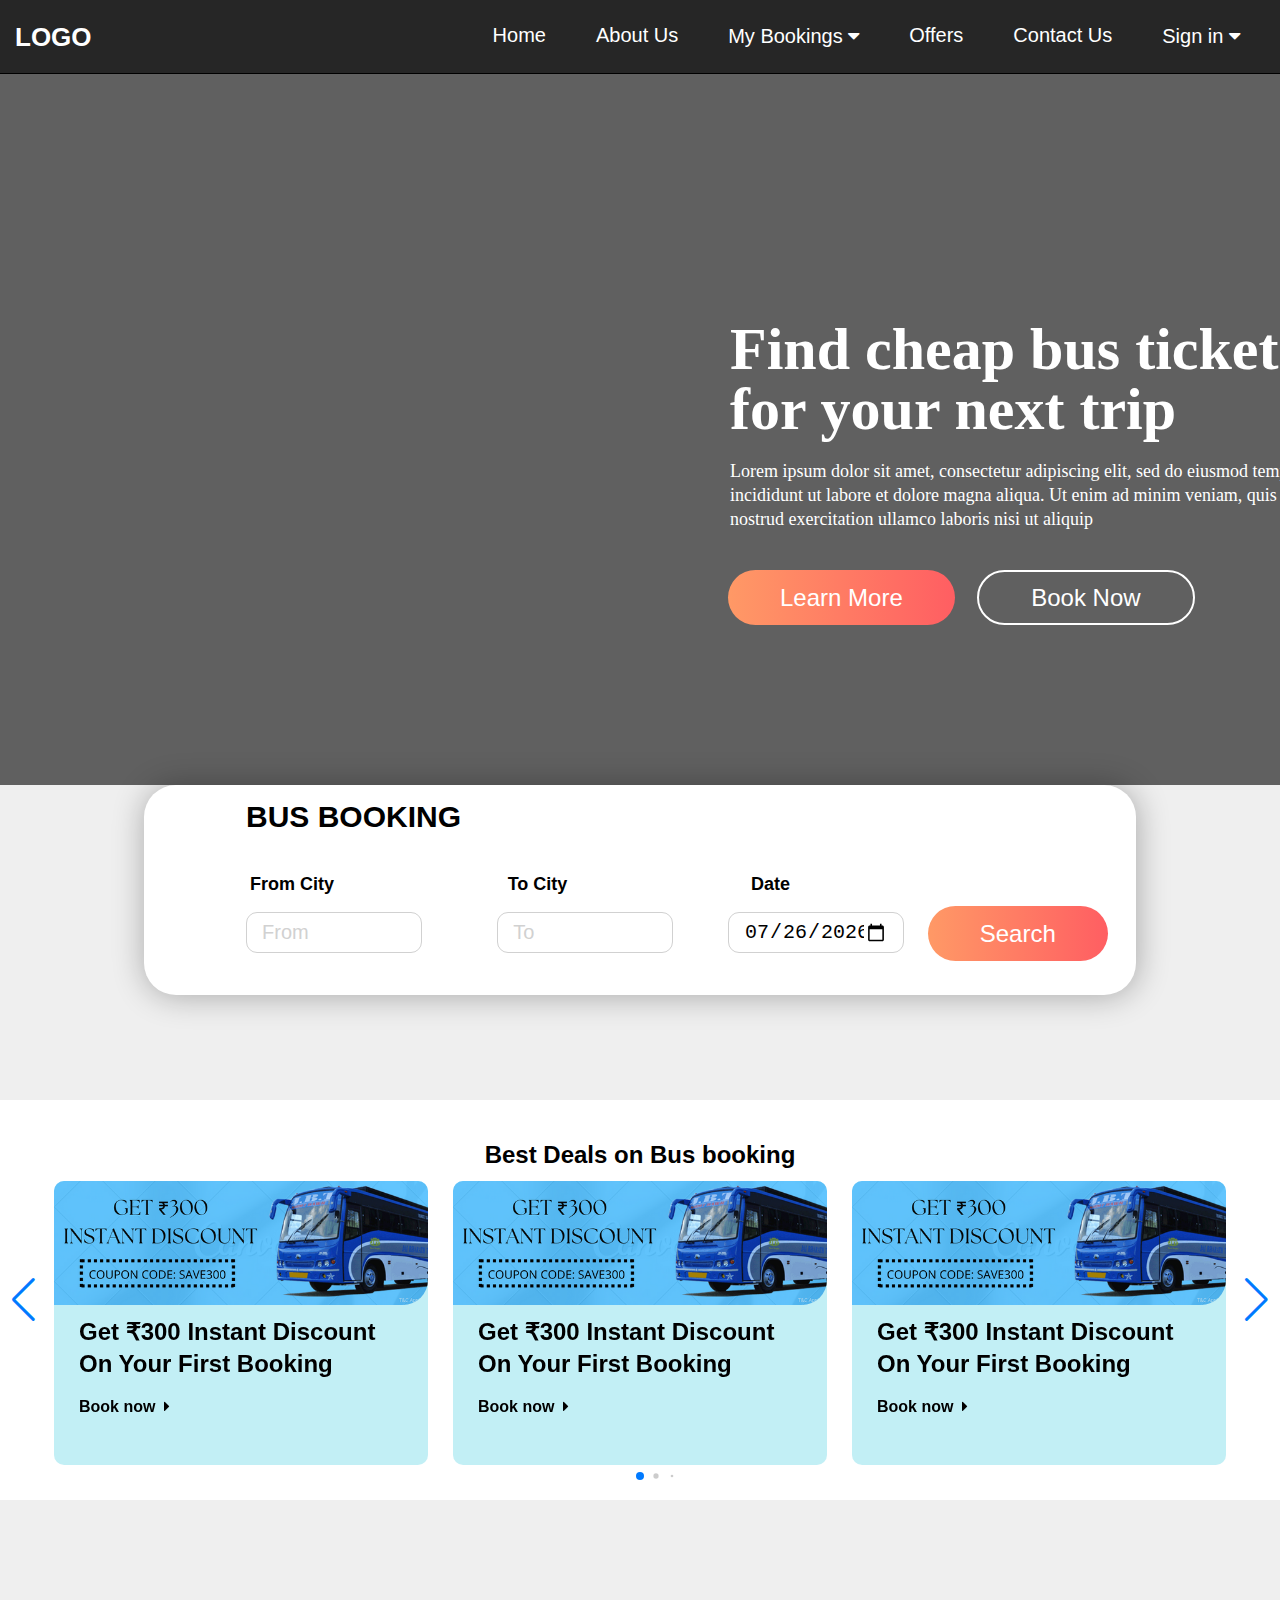
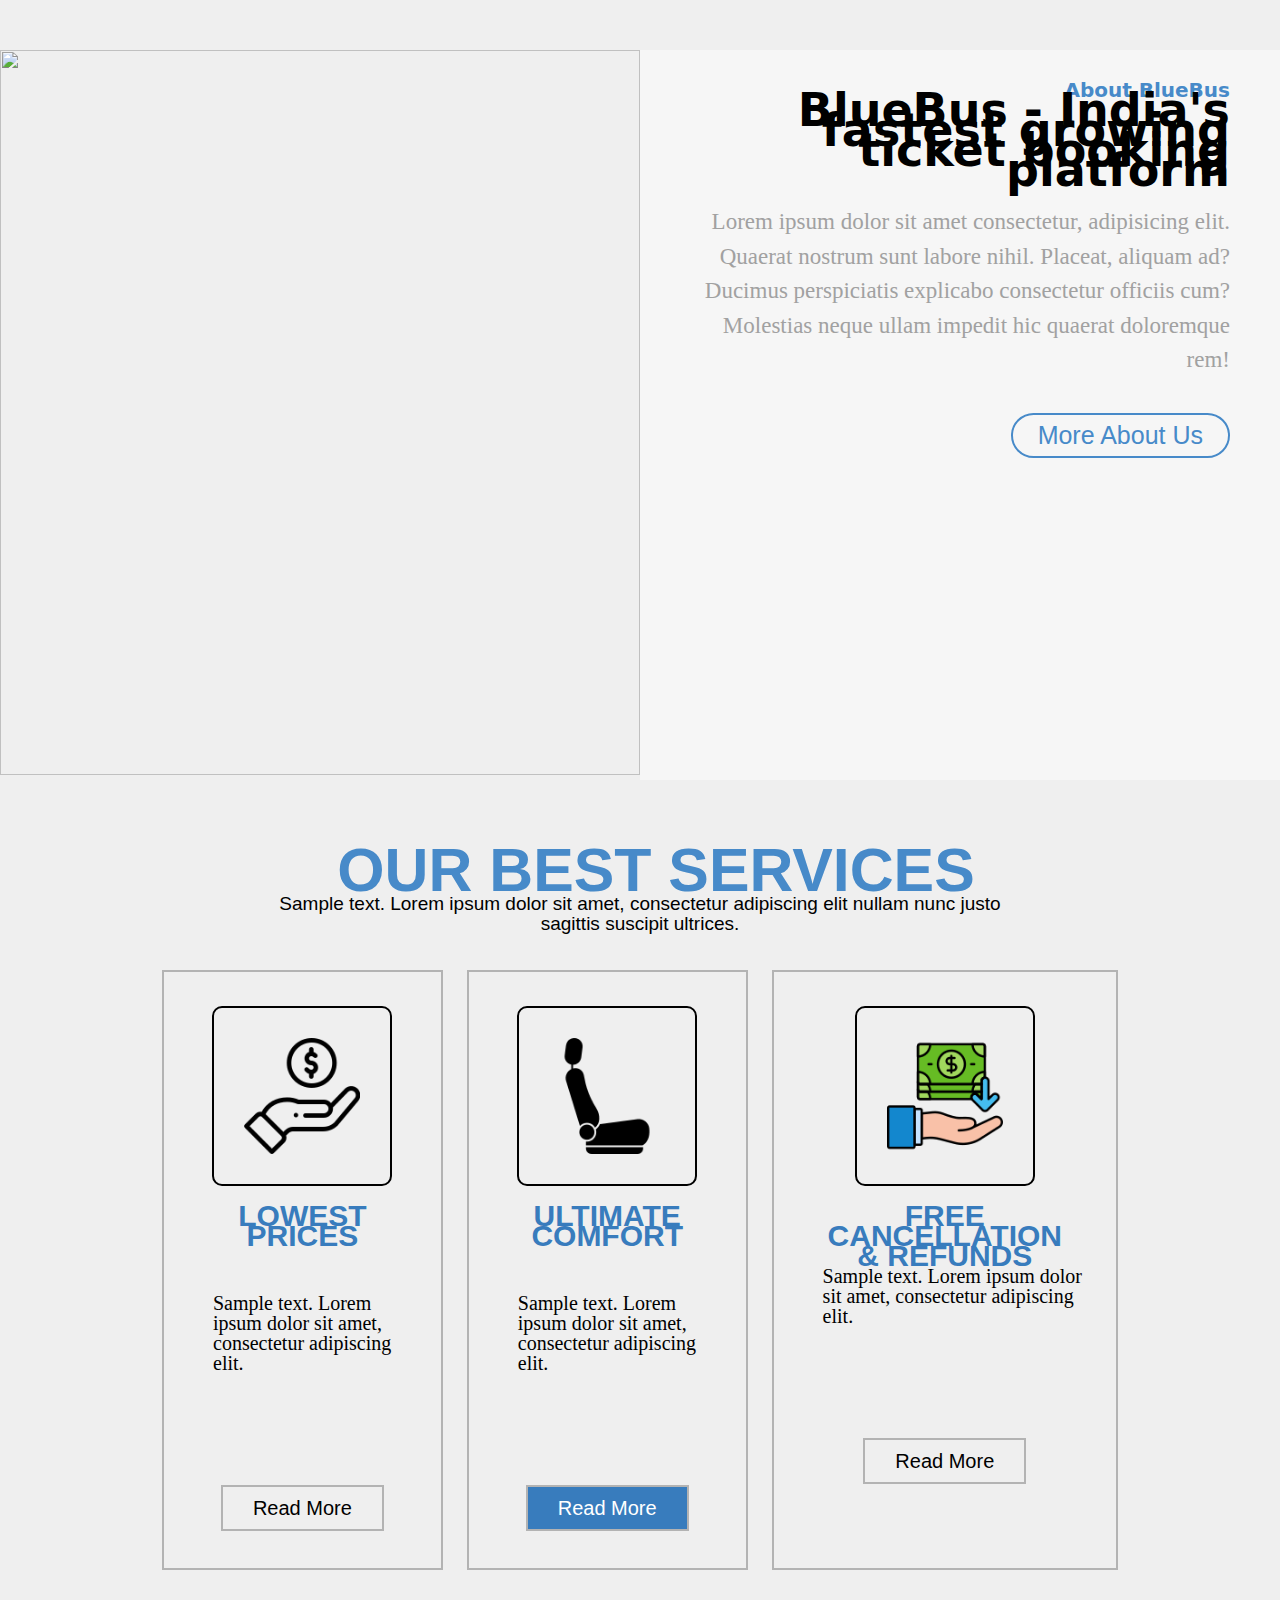
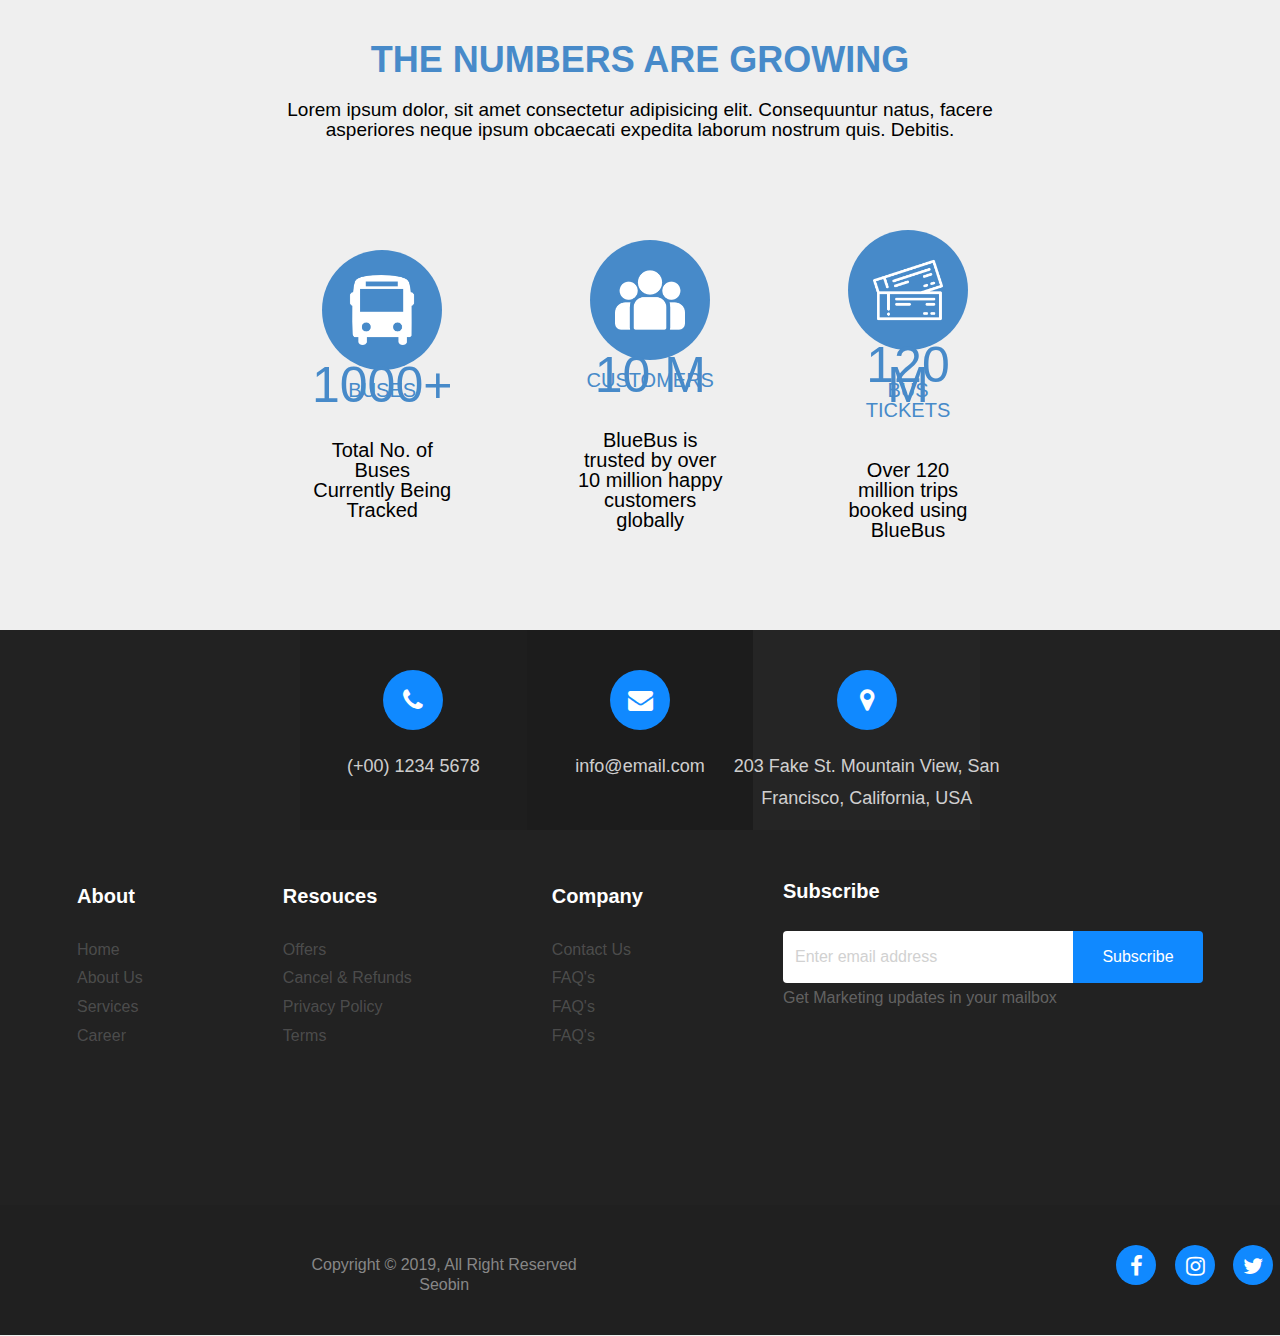
==== index.html @ 5fe682b8 "Bus Ticket Booking Website" ====
<!DOCTYPE html>
<html lang="en">

<head>
    <meta charset="UTF-8">
    <meta http-equiv="X-UA-Compatible" content="IE=edge">
    <meta name="viewport" content="width=device-width, initial-scale=1.0">
    <title>Home Page</title>
    <link rel="stylesheet" href="css/styles.css">
    <link rel="stylesheet" href="https://cdnjs.cloudflare.com/ajax/libs/font-awesome/4.7.0/css/font-awesome.min.css">
    <link rel="stylesheet" href="https://cdn.jsdelivr.net/npm/swiper@8/swiper-bundle.min.css" />
    <link rel='stylesheet' href='https://cdnjs.cloudflare.com/ajax/libs/font-awesome/4.7.0/css/font-awesome.min.css'>
    <!-- <script src="https://ajax.googleapis.com/ajax/libs/jquery/3.2.1/jquery.min.js"></script>
    <script src="https://maxcdn.bootstrapcdn.com/bootstrap/3.3.7/js/bootstrap.min.js"></script> -->
    <style>
        .Search_box h1 {
            text-transform: uppercase;
            margin: 0px 0px 65px 94px;
            text-align: left;
            color: black;
            position: relative;
            top: -10px;
            font-size: 30px;
            font-weight: bold;
        }

        /* .services-btn {
            position: relative;
            top: 170px;
        }

        #services-content .services-box p {
            position: relative;
            top: 45px;
        } */
    </style>
    <script src="https://cdn.tailwindcss.com"></script>
</head>

<body>
    <header class="header-area">
        <div class="image-edit"></div>
        <!-- site-navbar start -->
        <div class="navbar-area">
            <div class="container">
                <nav class="site-navbar">
                    <!-- site logo -->
                    <a href="#home" class="site-logo">logo</a>

                    <!-- site menu/nav -->
                    <ul>
                        <li><a href="#">Home</a></li>
                        <li><a href="#">About Us</a></li>
                        <!-- <li><a href="#">My Bookings</a></li> -->
                        <div class="dropdown">
                            <button class="dropbtn">My Bookings
                                <i class="fa fa-caret-down"></i>
                            </button>
                            <div class="dropdown-content">
                                <a href="#">Print Ticket</a>
                                <a href="#">Cancel Ticket</a>
                            </div>
                        </div>
                        <li><a href="#">Offers</a></li>
                        <li><a href="#">Contact Us</a></li>
                        <!-- <li><a href="#">Sign in</a></li> -->
                        <div class="dropdown">
                            <button class="dropbtn">Sign in
                                <i class="fa fa-caret-down"></i>
                            </button>
                            <div class="dropdown-content">
                                <a href="#">Login</a>
                                <a href="#">Sign Up</a>
                            </div>
                        </div>
                    </ul>

                    <!-- nav-toggler for mobile version only -->
                    <button class="nav-toggler">
                        <span></span>
                    </button>
                </nav>
            </div>
        </div><!-- navbar-area end -->

        <div class="wrapper">
            <div class="wrapper-text">
                <h2>Find cheap bus tickets for your next trip</h2>
                <p>Lorem ipsum dolor sit amet, consectetur adipiscing elit, sed do eiusmod tempor incididunt ut labore
                    et
                    dolore magna aliqua. Ut enim ad minim veniam, quis nostrud exercitation ullamco laboris nisi ut
                    aliquip
                </p>

                <div class="btn">
                    <button class="subscribe-btn">Learn More</button>
                    <button class="subscribe-btn" style="background: transparent;border: 2px solid;">Book Now</button>
                </div>
            </div>
            <form action="#" class="card-content">
                <div class="Search_box">
                    <!-- <div class="image">
                            <i class="fas fa-envelope"></i>
                        </div> -->
                    <h1>Bus Booking</h1>
                    <!-- <p>Subscribe to our newsletter and stay updated.</p> -->
                    <div class="form-input">
                        <p>From City</p>
                        <label for="Text"></label>
                        <input type="Text" list="from_city" placeholder="From">
                        <datalist id="from_city">
                            <option value="Amaravati, Andhra Pradesh">Amaravati, Andhra Pradesh</option>
                            <option value="Adoni, Andhra Pradesh">Adoni, Andhra Pradesh</option>
                        </datalist>
                        <p style="left: 78px;">To City</p>
                        <label for="Text"></label>
                        <input type="text" placeholder="To">
                        <p style="left: 70px;">Date</p>
                        <label for="date"></label>
                        <input type="date" placeholder="From Date" id="currentDate" />
                        <button class="subscribe-btn">Search</button>
                    </div>
                    <!-- <div> <h4>From City</h4></div> -->
            </form>
        </div>
    </header>

    <section class="offers-container swiper">
        <div class="slide-content">
            <div class="offer-heading">
                <h1>Best Deals on Bus booking</h1>
            </div>
            <div class="card-wrapper swiper-wrapper">

                <div class="card swiper-slide">
                    <div class="image-content">
                        <div class="card-image">
                            <img src="images/Offer_1.png" alt="" class="card-img">
                        </div>
                    </div>

                    <div class="offers-card-content">
                        <h2>Get ₹300 Instant Discount On Your First Booking</h2>
                    </div>

                    <div class="book-now">
                        <a href="" class="card-book-now">Book now</a>
                        <i class='fa fa-caret-right' style='color: black'></i>
                    </div>
                </div>
                <div class="card swiper-slide">
                    <div class="image-content">
                        <div class="card-image">
                            <img src="images/Offer_1.png" alt="" class="card-img">
                        </div>
                    </div>

                    <div class="offers-card-content">
                        <h2>Get ₹300 Instant Discount On Your First Booking</h2>
                    </div>

                    <div class="book-now">
                        <a href="" class="card-book-now">Book now</a>
                        <i class='fa fa-caret-right' style='color: black'></i>
                    </div>
                </div>
                <div class="card swiper-slide">
                    <div class="image-content">
                        <div class="card-image">
                            <img src="images/Offer_1.png" alt="" class="card-img">
                        </div>
                    </div>

                    <div class="offers-card-content">
                        <h2>Get ₹300 Instant Discount On Your First Booking</h2>
                    </div>

                    <div class="book-now">
                        <a href="" class="card-book-now">Book now</a>
                        <i class='fa fa-caret-right' style='color: black'></i>
                    </div>
                </div>
                <div class="card swiper-slide">
                    <div class="image-content">
                        <div class="card-image">
                            <img src="images/Offer_1.png" alt="" class="card-img">
                        </div>
                    </div>

                    <div class="offers-card-content">
                        <h2>Get ₹300 Instant Discount On Your First Booking</h2>
                    </div>

                    <div class="book-now">
                        <a href="" class="card-book-now">Book now</a>
                        <i class='fa fa-caret-right' style='color: black'></i>
                    </div>
                </div>
                <div class="card swiper-slide">
                    <div class="image-content">
                        <div class="card-image">
                            <img src="images/Offer_1.png" alt="" class="card-img">
                        </div>
                    </div>

                    <div class="offers-card-content">
                        <h2>Get ₹300 Instant Discount On Your First Booking</h2>
                    </div>

                    <div class="book-now">
                        <a href="" class="card-book-now">Book now</a>
                        <i class='fa fa-caret-right' style='color: black'></i>
                    </div>
                </div>
                <div class="card swiper-slide">
                    <div class="image-content">
                        <div class="card-image">
                            <img src="images/Offer_1.png" alt="" class="card-img">
                        </div>
                    </div>

                    <div class="offers-card-content">
                        <h2>Get ₹300 Instant Discount On Your First Booking</h2>
                    </div>

                    <div class="book-now">
                        <a href="" class="card-book-now">Book now</a>
                        <i class='fa fa-caret-right' style='color: black'></i>
                    </div>
                </div>
                <div class="card swiper-slide">
                    <div class="image-content">
                        <div class="card-image">
                            <img src="images/Offer_1.png" alt="" class="card-img">
                        </div>
                    </div>

                    <div class="offers-card-content">
                        <h2>Get ₹300 Instant Discount On Your First Booking</h2>
                    </div>

                    <div class="book-now">
                        <a href="" class="card-book-now">Book now</a>
                        <i class='fa fa-caret-right' style='color: black'></i>
                    </div>
                </div>
                <div class="card swiper-slide">
                    <div class="image-content">
                        <div class="card-image">
                            <img src="images/Offer_1.png" alt="" class="card-img">
                        </div>
                    </div>

                    <div class="offers-card-content">
                        <h2>Get ₹300 Instant Discount On Your First Booking</h2>
                    </div>

                    <div class="book-now">
                        <a href="" class="card-book-now">Book now</a>
                        <i class='fa fa-caret-right' style='color: black'></i>
                    </div>
                </div>
                <div class="card swiper-slide">
                    <div class="image-content">
                        <div class="card-image">
                            <img src="images/Offer_1.png" alt="" class="card-img">
                        </div>
                    </div>

                    <div class="offers-card-content">
                        <h2>Get ₹300 Instant Discount On Your First Booking</h2>
                    </div>

                    <div class="book-now">
                        <a href="" class="card-book-now">Book now</a>
                        <i class='fa fa-caret-right' style='color: black'></i>
                    </div>
                </div>
            </div>
        </div>
        <div class="swiper-button-next"></div>
        <div class="swiper-button-prev"></div>
        <div class="swiper-pagination"></div>
    </section>
    <section id="About-us">
        <div class="about-content">
            <div class="about-image">
                <img src="https://trumpwallpapers.com/wp-content/uploads/Bus-Wallpaper-05-3840x2400-1-scaled.jpg"
                    alt="">
            </div>
            <div class="about-text">
                <h2>About BlueBus</h2>
                <h1>BlueBus - India's fastest growing ticket booking platform</h1>
                <p>Lorem ipsum dolor sit amet consectetur, adipisicing elit. Quaerat nostrum sunt labore nihil. Placeat,
                    aliquam ad? Ducimus perspiciatis explicabo consectetur officiis cum? Molestias neque ullam impedit
                    hic
                    quaerat doloremque rem!</p>
                <a href=""><button>More About Us</button></a>
            </div>
        </div>
    </section>

    <!-- <section id="routes-section">
        <h1 class="h-primary center" style="color: black;">Top Routes</h1>
        <div class="outerbox">
            <div class="innerbox">
                <a href="">Mumbai To Hyderabad</a>
                <button class="book-btn">Book Now</button>
            </div>
            <div class="innerbox">
                <a href="">Mumbai To Delhi</a>
                <button class="book-btn">Book Now</button>
            </div>
            <div class="innerbox">
                <a href="">Mumbai To Goa</a>
                <button class="book-btn">Book Now</button>
            </div>
            <div class="innerbox">
                <a href="">Indore To Bhopal</a>
                <button class="book-btn">Book Now</button>
            </div>
            <div class="innerbox">
                <a href="">Hyderabad To Bengaluru</a>
                <button class="book-btn-1">Book Now</button>
            </div>
            <div class="innerbox">
                <a href="">Bengaluru To Chennai</a>
                <button class="book-btn-1">Book Now</button>
            </div>
            <div class="innerbox">
                <a href="">Vijayawada To Hyderabad</a>
                <button class="book-btn-1">Book Now</button>
            </div>
            <div class="innerbox">
                <a href="">Chennai To Bengaluru</a>
                <button class="book-btn-1">Book Now</button>
            </div>
            <div class="innerbox">
                <a href="">Hyderabad To Vijayawada</a>
                <button class="book-btn-2">Book Now</button>
            </div>
            <div class="innerbox">
                <a href="">Chennai To Coimbatore</a>
                <button class="book-btn-2">Book Now</button>
            </div>
            <div class="innerbox">
                <a href="">Hyderabad To Mumbai</a>
                <button class="book-btn-2">Book Now</button>
            </div>
            <div class="innerbox">
                <a href="">Delhi To Mumbai</a>
                <button class="book-btn-2">Book Now</button>
            </div>
        </div>
    </section> -->

    <section id="services-section">
        <div class="services-heading">
            <h1>OUR BEST SERVICES</h1>
            <p>Sample text. Lorem ipsum dolor sit amet, consectetur adipiscing elit nullam nunc justo sagittis suscipit
                ultrices.</p>
        </div>

        <div id="services-content">
            <div class="services-box">
                <img src="images/1077976.png" alt="">
                <h2>LOWEST PRICES</h2>
                <p>Sample text. Lorem ipsum dolor sit amet, consectetur adipiscing elit.</p>
                <a class="services-btn" href="">Read More</a>
            </div>
            <div class="services-box">
                <img src="images/6151135.png" alt="">
                <h2>ULTIMATE COMFORT</h2>
                <p>Sample text. Lorem ipsum dolor sit amet, consectetur adipiscing elit.</p>
                <a class="services-btn" href="" style="color: white; background-color: #387cbd;">Read More</a>
            </div>
            <div class="services-box">
                <img src="images/2038772.png" alt="">
                <h2>FREE CANCELLATION & REFUNDS</h2>
                <p class="center-services" style="margin: -20px 0 0 15px;">Sample text. Lorem ipsum dolor sit amet,
                    consectetur
                    adipiscing elit.</p>
                <a class="services-btn" href="">Read More</a>
            </div>
        </div>
    </section>

    <section id="achievement-block">
        <div class="achievement-text">
            <h1>THE NUMBERS ARE GROWING</h1>
            <p>Lorem ipsum dolor, sit amet consectetur adipisicing elit. Consequuntur natus, facere asperiores neque
                ipsum obcaecati expedita laborum nostrum quis. Debitis.</p>
        </div>
        <div class="achievement-content">
            <div class="achievement-box">
                <div id="dot">
                    <img src="images/308.png" alt="">
                </div>
                <h3>1000+</h3>
                <h4>BUSES</h4>
                <p> Total No. of Buses
                    Currently Being Tracked</p>
            </div>
            <div class="achievement-box">
                <div id="dot">
                    <img src="images/681494.png" alt="">
                </div>
                <h3> 10 M</h3>
                <h4>CUSTOMERS</h4>
                <p> BlueBus is trusted by over
                    10 million happy customers
                    globally</p>
            </div>
            <div class="achievement-box">
                <div id="dot">
                    <img src="images/175613.png" alt="">
                </div>
                <h3> 120 M</h3>
                <h4> BUS TICKETS</h4>
                <p> Over 120 million trips
                    booked using BlueBus</p>
            </div>
        </div>
    </section>

    <section id="footer-section">
        <div class="footer-icon">
            <div class="footer-box">
                <span class="dot-contact">
                    <i class='fa fa-phone' style="color: white;"></i>
                </span>
                <div class="footer-icon-text">
                    <p>(+00) 1234 5678</p>
                </div>
            </div>
            <div class="footer-box" style="background: #1c1c1c;">
                <span class="dot-contact">
                    <i class='fa fa-envelope' style='color: white'></i>
                </span>
                <div class="footer-icon-text">
                    <p>info@email.com</p>
                </div>
            </div>
            <div class="footer-box" style="background: #252525;">
                <span class="dot-location">
                    <i class="fa fa-map-marker"></i>
                </span>
                <div class="footer-icon-text">
                    <p>203 Fake St. Mountain View, San Francisco, California, USA</p>
                </div>
            </div>
        </div>

        <div id="footer-row">
            <div class="footer-column-input">
                <div class="footer-info">
                    <div class="footer-row">
                        <h2>About</h2>
                        <ul class="about-list">
                            <li>
                                <a href="">Home</a>
                            </li>
                            <li>
                                <a href="">About Us</a>
                            </li>
                            <li>
                                <a href="">Services</a>
                            </li>
                            <li>
                                <a href="">Career</a>
                            </li>
                        </ul>
                    </div>
                    <div class="footer-row">
                        <h2>Resouces</h2>
                        <ul class="Resources-list">
                            <li>
                                <a href="">Offers</a>
                            </li>
                            <li>
                                <a href="">Cancel & Refunds</a>

                            </li>
                            <li>
                                <a href="">Privacy Policy</a>
                            </li>
                            <li>
                                <a href="">Terms</a>
                            </li>
                        </ul>
                    </div>
                    <div class="footer-row">
                        <h2>Company</h2>
                        <ul class="Resources-list">
                            <li>
                                <a href="">Contact Us</a>

                            </li>
                            <li>
                                <a href="">FAQ's</a>
                            </li>
                            <li>
                                <a href="">FAQ's</a>
                            </li>
                            <li>
                                <a href="">FAQ's</a>
                            </li>
                        </ul>
                    </div>

                    <div class="footer-subscribe">
                        <h2 class="footer-heading">Subscribe</h2>
                        <form class="subscribe-form">
                            <div class="subscribe-contact">
                                <input type="text" class="subscribe-input" placeholder="Enter email address">
                                <button type="submit" class="form-control submit rounded-right">Subscribe</button>
                            </div>
                            <p>Get Marketing updates in your mailbox</p>
                        </form>
                    </div>
                </div>
            </div>
        </div>
    </section>

    <div id="footer-social-contacts">
        <div class="footer-container">
            <div class="footer-copyright-text">
                <p>Copyright © 2019, All Right Reserved Seobin</p>
            </div>

            <div class="social-icon">
                <a href=""><span class="dot-social"><i class='fa fa-facebook'
                            style='color: white; margin: 10px 14px'></i></span></a>
                <a href=""><span class="dot-social"><i class='fa fa-instagram' style='color: white'></i></span></a>
                <a href=""><span class="dot-social"><i class='fa fa-twitter' style='color: white'></i></span></a>
            </div>
        </div>
    </div>

    <script src="https://cdn.jsdelivr.net/npm/swiper/swiper-bundle.min.js"></script>
    <script src="javascript/script.js"></script>
    <script>
        var swiper = new Swiper(".slide-content", {
            slidesPerView: 3,
            spaceBetween: 25,
            loop: true,
            centerSlide: 'true',
            fade: 'true',
            grabCursor: 'true',
            autoplay: {
                delay: 3500,
                disableOnInteraction: false,
            },
            pagination: {
                el: ".swiper-pagination",
                clickable: true,
                dynamicBullets: true,
            },
            navigation: {
                nextEl: ".swiper-button-next",
                prevEl: ".swiper-button-prev",
            },

            breakpoints: {
                0: {
                    slidesPerView: 1,
                },
                520: {
                    slidesPerView: 2,
                },
                950: {
                    slidesPerView: 3,
                }
            },
        });
    </script>
</body>

</html>
---- css/styles.css ----
* {
    margin: 0;
    padding: 0;
    box-sizing: border-box;
}

body {
    font-family: 'Open Sans', sans-serif;
    font-weight: 400;
    line-height: 20px;
    background-color: #efefef;
}

.container {
    width: 100%;
    max-width: 1440px;
    margin: 0 auto;
    padding: 0 15px;
}

.header-area {
    background: linear-gradient(to left, #274558 0%,#00000099 0%), url(https://cdn.dnaindia.com/sites/default/files/styles/full/public/2022/05/03/1674214-may-teamology-article-2-dna.jpg);
    background-position: center center;
    background-size: cover;
    padding: 0px 0px 210px 0px;
}

/* .header-area > .image-edit {
    height: 100%;
    width: 100%;
    top: 0;
    left: 0;
    position: absolute;
    background-color: transparent;
    background-image: linear-gradient(90deg, #00000080 0%,  #000000 42%);
    opacity: 0.58;
} */

/* default css end */


/* navbar regular css start */
.navbar-area {
    background: rgba(0, 0, 0, .6);
    border-bottom: 1px solid #000;
    position: relative;
    bottom: 0px;
}

.site-navbar {
    display: flex;
    justify-content: space-between;
    align-items: center;
}

a.site-logo {
    font-size: 26px;
    font-weight: 800;
    text-transform: uppercase;
    color: #fff;
    text-decoration: none;
}

.site-navbar ul {
    margin: 0;
    padding: 0;
    list-style: none;
    display: flex;
    flex-direction: row;
}

.site-navbar ul li a {
    color: #fff;
    padding: 25px 25px;
    display: block;
    text-decoration: none;
    font-size: 20px;
}

.site-navbar ul li a:hover {
    background: rgba(255, 255, 255, .1);
}

/* navbar regular css end */

/* navbar drop down css */
.dropdown {
    overflow: hidden;
}

.dropdown .dropbtn {
    font-size: 20px;
    border: none;
    outline: none;
    color: white;
    padding: 25px 25px;
    background-color: inherit;
    font-family: inherit;
    margin: 0;
}

.dropdown-content {
    display: none;
    position: absolute;
    background-color: #f9f9f9;
    min-width: 160px;
    box-shadow: 0px 8px 16px 0px rgba(0, 0, 0, 0.2);
    z-index: 1;
}

.dropdown-content a {
    float: none;
    color: black;
    padding: 12px 16px;
    text-decoration: none;
    display: block;
    text-align: left;
}

.dropdown-content a:hover {
    background-color: #ddd;
}

.dropdown:hover .dropdown-content {
    display: block;
}

/* nav-toggler css start */
.nav-toggler {
    border: 3px solid #fff;
    padding: 5px;
    background-color: transparent;
    cursor: pointer;
    height: 39px;
    display: none;
}

.nav-toggler span,
.nav-toggler span:before,
.nav-toggler span:after {
    width: 28px;
    height: 3px;
    background-color: #fff;
    display: block;
    transition: .3s;
}

.nav-toggler span:before {
    content: '';
    transform: translateY(-9px);
}

.nav-toggler span:after {
    content: '';
    transform: translateY(6px);
}

.nav-toggler.toggler-open span {
    background-color: transparent;
}

.nav-toggler.toggler-open span:before {
    transform: translateY(0px) rotate(45deg);
}

.nav-toggler.toggler-open span:after {
    transform: translateY(-3px) rotate(-45deg);
}

/* nav-toggler css start */


/* intro-area css start */

/* intro-area css end */


/* mobile breakpoint start */
@media screen and (max-width: 767px) {
    .container {
        max-width: 720px;
    }

    /* navbar css for mobile start */
    .nav-toggler {
        display: block;
    }

    .site-navbar {
        min-height: 60px;
    }

    .site-navbar ul {
        position: absolute;
        width: 100%;
        height: calc(100vh - 60px);
        left: 0;
        top: 60px;
        flex-direction: column;
        align-items: center;
        border-top: 1px solid #444;
        background-color: rgba(0, 0, 0, .75);
        max-height: 0;
        overflow: hidden;
        transition: .3s;
    }

    .site-navbar ul li {
        width: 100%;
        text-align: center;
    }

    .site-navbar ul li a {
        padding: 25px;
    }

    .site-navbar ul li a:hover {
        background-color: rgba(255, 255, 255, .1);
    }

    .site-navbar ul.open {
        max-height: 100vh;
        overflow: visible;
    }

    .intro-area h2 {
        font-size: 36px;
        margin-bottom: 15px;
    }

    /* navbar css for mobile end */
}

/* mobile breakpoint end */

.wrapper {
    /* height: calc(100vh - 61px); */
    align-items: center;
    text-align: center;
    color: #fff;
    position: relative;
    top: 225px;
}

.wrapper-text {
    display: flex;
    max-width: 40rem;
    position: relative;
    left: 390px;
    padding: 20px;
    /* margin: 2px 12px; */
    margin: auto;
    text-align: left;
    align-items: right;
    justify-content: right;
    /* margin-bottom: 20px; */
    flex-direction: column;
}

.wrapper h2 {
    font-size: 60px;
    font-weight: 700;
    line-height: 60px;
    font-family: "Barlow";
}

.wrapper-text p {
    position: relative;
    top: 20px;
    font-size: 18px;
    line-height: 1.5rem;
    font-weight: 400;
    font-family: serif;
}

.btn {
    position: relative;
    top: 55px;
    right: 20px;
}

.card-content {
    max-width: 62rem;
    background-color: #fff;
    position: relative;
    top: 300px;
    left: 50%;
    transform: translate(-50%, -50%);
    border-radius: 2rem;
    padding: 2rem 0.5rem;
    box-shadow: 1px 1px 2rem rgb(0 0 0 / 30%);
    text-align: center;
}

/* .card-content p {
    font-size: .8rem;
    margin: 0 0 2rem 0;
} */

.form-input input {
    padding: 7px 15px;
    width: 18%;
    border-radius: 11px;
    outline: none;
    border: 0.1rem solid #d1d1d1;
    font-size: 20px;
    margin: 10px 6px;
    color: black;
}

::placeholder {
    color: #d1d1d1;
}

.subscribe-btn {
    padding: 10px 52px;
    height: 55px;
    border-radius: 28px;
    background: linear-gradient(90deg, #ff9966, #ff5e62);
    color: #fff;
    font-size: 24px;
    border: none;
    outline: none;
    cursor: pointer;
    margin-left: 18px;
    margin-top: 4px;
}

.form-input {
    /* margin: 2px 2px; */
    display: flex;
}

.form-input p {
    margin: 2px 2px;
    color: black;
    position: relative;
    bottom: 30px;
    left: 96px;
    font-size: 18px;
    font-weight: bold;
}

.para {
    display: flex;
}

.para p {
    margin: 2px 2px;
}

/* About-section */

#About-us {
    /* max-width: 1200px; */
    width: 100%;
    height: 100%;
    margin-top: 150px;
}

.about-content {
    display: flex;
    flex-direction: row;
    /* width: 1519px; */
    width: 100%;
    height: 100%;
    box-sizing: border-box;
}

.about-image {
    width: 50%;
}

.about-image img {
    width: 100%;
    height: 725px;
    /* border-radius: 12px; */
}

.about-text {
    text-align: right;
    width: 50%;
    background-color: #F6F6F6;
    padding-right: 50px;
    padding-left: 50px;
    /* padding-left: 265px; */
}

.about-text h2 {
    color: #478ac9;
    position: relative;
    font-weight: 700;
    top: 30px;
    font-family: system-ui;
    font-size: 20px;

}

.about-text h1 {
    position: relative;
    top: 30px;
    /* bottom: 32px; */
    font-size: 46px;
    font-family: system-ui;
}

.about-text p {
    position: relative;
    /* bottom: 42px; */
    top: 55px;
    font-family: "Heebo";
    color: #A1A1A1;
    font-size: 23px;
    font-weight: 400;
    line-height: 1.5em;
}

.about-text a button {
    position: relative;
    /* bottom: 25px; */
    top: 90px;
    padding: 0px 25px;
    height: 45px;
    border-radius: 28px;
    border: 2px solid #478ac9;
    background-color: transparent;
    color: #478ac9;
    /* background: linear-gradient(90deg, #ff9966, #ff5e62); */
    /* color: #fff; */
    font-size: 25px;
    /* border: none; */
    outline: none;
    cursor: pointer;
    /* margin-left: 18px; */
    /* margin-top: 4px; */
}

/* Offers section */

.offers-container {
    /* min-height: 100vh; */
    height: 400px;
    margin-top: 315px;
    background-color: white;
    display: flex;
    align-items: center;
    justify-content: center;
}

.offer-heading {
    margin-bottom: 5px;
    font: 16px/1.7 "Open Sans", Helvetica, Arial, sans-serif;
}

.offer-heading h1 {
    font-size: 24px;
}

.slide-content {
    margin: 0 40px;
}

.slide-content {
    display: flex;
    flex-direction: column;
    /* width: 100%; */
    height: 350px;
    overflow: hidden;
    align-items: center;
    padding: 10px 14px;
}

.image-content {
    display: flex;
    flex-direction: column;
    width: 100%;
    /* align-items: center; */
    /* padding: 10px 14px; */
}

.card {
    width: 451px;
    height: 265px;
    border-radius: 10px;
    background-color: #00bcd43d;
}

.offers-card-content {
    padding: 6px 25px;
}

.offers-card-content h2 {
    font-family: "Poppins", sans-serif;
    font-weight: 700;
    line-height: 1.3;
    font-size: 24px;
}

.offers-heading h1 {
    font-size: 25px;
}
.card-image {
    position: relative;
    /* height: 150px;
    width: 150px; */
    /* background: #FFF; */
}

.card-img {
    height: 100%;
    width: 100%;
    object-fit: cover;
    border-radius: 10px 10px 25px 0px;
}

.book-now {
    margin-top: 12px;
    margin-left: 25px;
    font-size: 16px;
    font-weight: 600;
    font-family: Montserrat, sans-serif;
}

.card-book-now {
    text-decoration: none;
    color: black;
}

.fa-caret-right{
    color: black;
    margin-left: 4px;
    margin-top: 1px;
}

.card-book-now:hover {
    transition: all 0.3s ease;
    text-decoration: underline;
}
/* Routes section */

#routes-section {
    position: relative;
    bottom: 200px;
    margin-top: 450px;
}

.outerbox {
    border: 2px solid black;
    background-color: #f2f2f2;
    height: 400px;
    margin: 30px 100px;
    border-radius: 15px;
    padding: 20px;
    display: flex;
    flex-flow: wrap;
    justify-content: space-between;
    align-content: stretch;
    flex-wrap: wrap;
    flex-direction: column;
}

.innerbox {
    margin: 25px 35px;
}

.innerbox a {
    font-size: 20px;
    text-decoration: none;
    font-weight: 400;
    color: black;
}

.book-btn {
    padding: 4px 30px;
    height: 40px;
    border: 2px solid #00b9f5;
    border-radius: 15px;
    background-color: transparent;
    color: #00b9f5;
    font-size: 20px;
    outline: none;
    cursor: pointer;
    margin-left: 18px;
    margin-top: -8px;
    font-weight: bold;
    position: absolute;
    left: 400px;
}

.book-btn-1 {
    padding: 4px 30px;
    height: 40px;
    border: 2px solid #00b9f5;
    border-radius: 15px;
    background-color: transparent;
    color: #00b9f5;
    font-size: 20px;
    outline: none;
    cursor: pointer;
    margin-left: 18px;
    margin-top: -8px;
    font-weight: bold;
    position: absolute;
    left: 900px;
}

.book-btn-2 {
    padding: 4px 30px;
    height: 40px;
    border: 2px solid #00b9f5;
    border-radius: 15px;
    background-color: transparent;
    color: #00b9f5;
    font-size: 20px;
    outline: none;
    cursor: pointer;
    margin-left: 18px;
    margin-top: -8px;
    font-weight: bold;
    position: absolute;
    left: 1410px;
    /* left: 470px; */
}

.book-btn:hover {
    background-color: #00b9f5;
    color: white;
}

.book-btn-1:hover {
    background-color: #00b9f5;
    color: white;
}

.book-btn-2:hover {
    background-color: #00b9f5;
    color: white;
}

/* services-section */

#services-section {
    text-align: center;
    position: relative;
    top: 80px;
}

.services-heading h1 {
    font-weight: 900;
    margin: 0px 234px 0 266px;
    font-size: 3.8rem;

    font-weight: bolder;
    color: #478ac9 !important;
}

.services-heading p {
    width: 740px;
    margin: 14px auto 0;
    font-size: 19px;
}

#services-content {
    margin: 34px 150px;
    display: flex;
}

.services-container {
    background-color: #478ac9;
    height: 160px;
}

#services-content .services-box {
    border: 2px solid #b3b3b3;
    padding: 34px;
    margin: 2px 12px;
    /* border-radius: 28px; */
    background: transparent;
    margin-bottom: 20px;
    height: 600px;
}

#services-content .services-box img {
    height: 180px;
    width: 180px;
    margin: auto;
    display: block;
    border: 2px solid black;
    padding: 30px;
    border-radius: 10px;
}

#services-content .services-box p {
    font-family: 'Bree Serif', serif;
    text-align: left;
    font-size: 20px;
    margin: 47px 0 0 15px;
}

#services-content .services-box a:hover {
    background-color: #387cbd;
    color: white;
    border: none;
    /* border: none; */
}

.services-btn {
    background-color: transparent;
    border: 2px solid #b3b3b3;
    margin: 113px auto 0;
    text-align: center;
    padding: 10px 30px;
    text-decoration: none;
    font-size: 20px;
    color: black;
    position: relative;
    top: 125px;
}

.services-box h2 {
    font-size: 1.875rem;
    font-weight: 700;
    color: #387cbd;
    margin: 20px;
}

/* achievement section */

.achievement-block {
    text-align: center;
    position: relative;
    /* bottom: 75px; */
}

.achievement-text {
    margin: 130px auto 0;
}

.achievement-text h1 {
    font-weight: 700;
    text-align: center;
    font-size: 2.25rem;
    font-family: Roboto, sans-serif;
    line-height: 1.1;
    color: #478ac9 !important;
}

.achievement-text p {
    width: 740px;
    margin: 20px auto 0;
    font-size: 19px;
    text-align: center;
}

.achievement-content {
    display: flex;
    flex-direction: row;
    text-align: center;
    align-items: center;
    justify-content: center;
    margin: 30px 252px;
}

.achievement-box {
    margin: 60px 60px;
}

#dot {
    height: 120px;
    width: 120px;
    background-color: #478ac9;
    border-radius: 50%;
    display: inline-block;
}

#dot img {
    object-fit: contain;
    width: 90px;
    height: 70px;
    margin: 25px 14px;
}

.achievement-box h3 {
    font-size: 50px;
    font-weight: 400;
    color: #478ac9;
    font-family: Roboto, sans-serif;
}

.achievement-box h4 {
    font-size: 20px;
    position: relative;
    top: -15px;
    font-weight: 200;
    color: #478ac9;
}

.achievement-box p {
    font-size: 20px;
    margin-top: 25px;
}

/* footer-section */

#footer-section {
    background: #222;
    height: 575px;
}

.dot-contact {
    height: 60px;
    width: 60px;
    margin: 40px 35px;
    background-color: #1089ff;
    border-radius: 50%;
    display: inline-block;
}

.dot-location {
    height: 60px;
    width: 60px;
    /* position: relative;
    top: 18px; */
    margin: 40px 35px;
    background-color: #1089ff;
    border-radius: 50%;
    display: inline-block;
}

.footer-icon {
    display: flex;
    flex-direction: row;
    text-align: center;
    align-items: center;
    justify-content: center;
    margin: 0px 300px;
}

.dot-contact i {
    font-size: 25px;
    margin: 18px 0px;
}

.footer-box {
    /* margin: 0px 60px; */
    height: 200px;
    width: 100%;
    background: #1e1e1e;
}

.footer-box p {
    color: rgba(255, 255, 255, .8);
    font-family: "Poppins", Arial, sans-serif;
    font-size: 18px;
    line-height: 1.8;
    font-weight: normal;
    margin: -20px;
}

.footer-icon-text {
    text-align: center !important;
}

.dot-location i {
    color: white;
    font-size: 25px;
    margin-top: 18px;
}

.footer-info {
    display: flex;
    flex-direction: row;
    align-items: center;
    justify-content: center;
    color: white;
}

.footer-row {
    margin: 56px 70px;
}

.footer-subscribe {
    margin: 56px 70px;
    position: relative;
    bottom: 26px;
}

.about-list,
.Resources-list {
    list-style: none;
    padding-left: 0;
}

.about-list li a {
    text-decoration: none;
    color: rgba(255, 255, 255, .2);
    transition: .3s all ease;
    font-family: "Poppins", Arial, sans-serif;
    font-size: 16px;
    line-height: 1.8;
    font-weight: normal;
}

.Resources-list li a {
    text-decoration: none;
    color: rgba(255, 255, 255, .2);
    transition: .3s all ease;
    font-family: "Poppins", Arial, sans-serif;
    font-size: 16px;
    line-height: 1.8;
    font-weight: normal;
}

.about-list li a:hover {
    color: white;
}

.Resources-list li a:hover {
    color: white;
}

.footer-row h2 {
    font-size: 20px;
    color: #fff;
    margin-bottom: 30px;
}

.footer-subscribe h2 {
    font-size: 20px;
    color: #fff;
    margin-bottom: 30px;
}

.subscribe-contact {
    display: flex !important;
}

.subscribe-contact input {
    background: #fff !important;
    border: none !important;
    outline: none !important;
    color: black;
    font-size: 16px;
    width: 290px;
    padding: 12px;
    border-radius: 0px;
    border-top-left-radius: 0.25rem !important;
    border-bottom-left-radius: 0.25rem !important;
}

.subscribe-contact button {
    color: #fff !important;
    display: block;
    width: 130px;
    height: 52px;
    font-size: 16px;
    background: #1089ff !important;
    border: none;
    border-radius: 0;
    border-top-right-radius: 0.25rem !important;
    border-bottom-right-radius: 0.25rem !important;
}

.subscribe-form p {
    position: relative;
    top: 5px;
    color: rgba(255, 255, 255, .3);
}

#footer-social-contacts {
    height: 130px;
    background-color: #202020;
}

.footer-copyright-text {
    text-align: center;
    color: #878787;
    position: relative;
    top: 50px;
    /* right: 402px; */
    font-size: 16px;
}

.dot-social {
    height: 40px;
    width: 40px;
    margin: 0px 7px;
    background-color: #1089ff;
    border-radius: 50%;
    display: inline-block;
}

.footer-container {
    display: flex;
    margin-left: 305px;
}

.dot-social i {
    font-size: 22px;
    margin: 10px 10px;
}

.social-icon {
    text-align: right;
    width: 800px;
    margin-top: 40px;
}
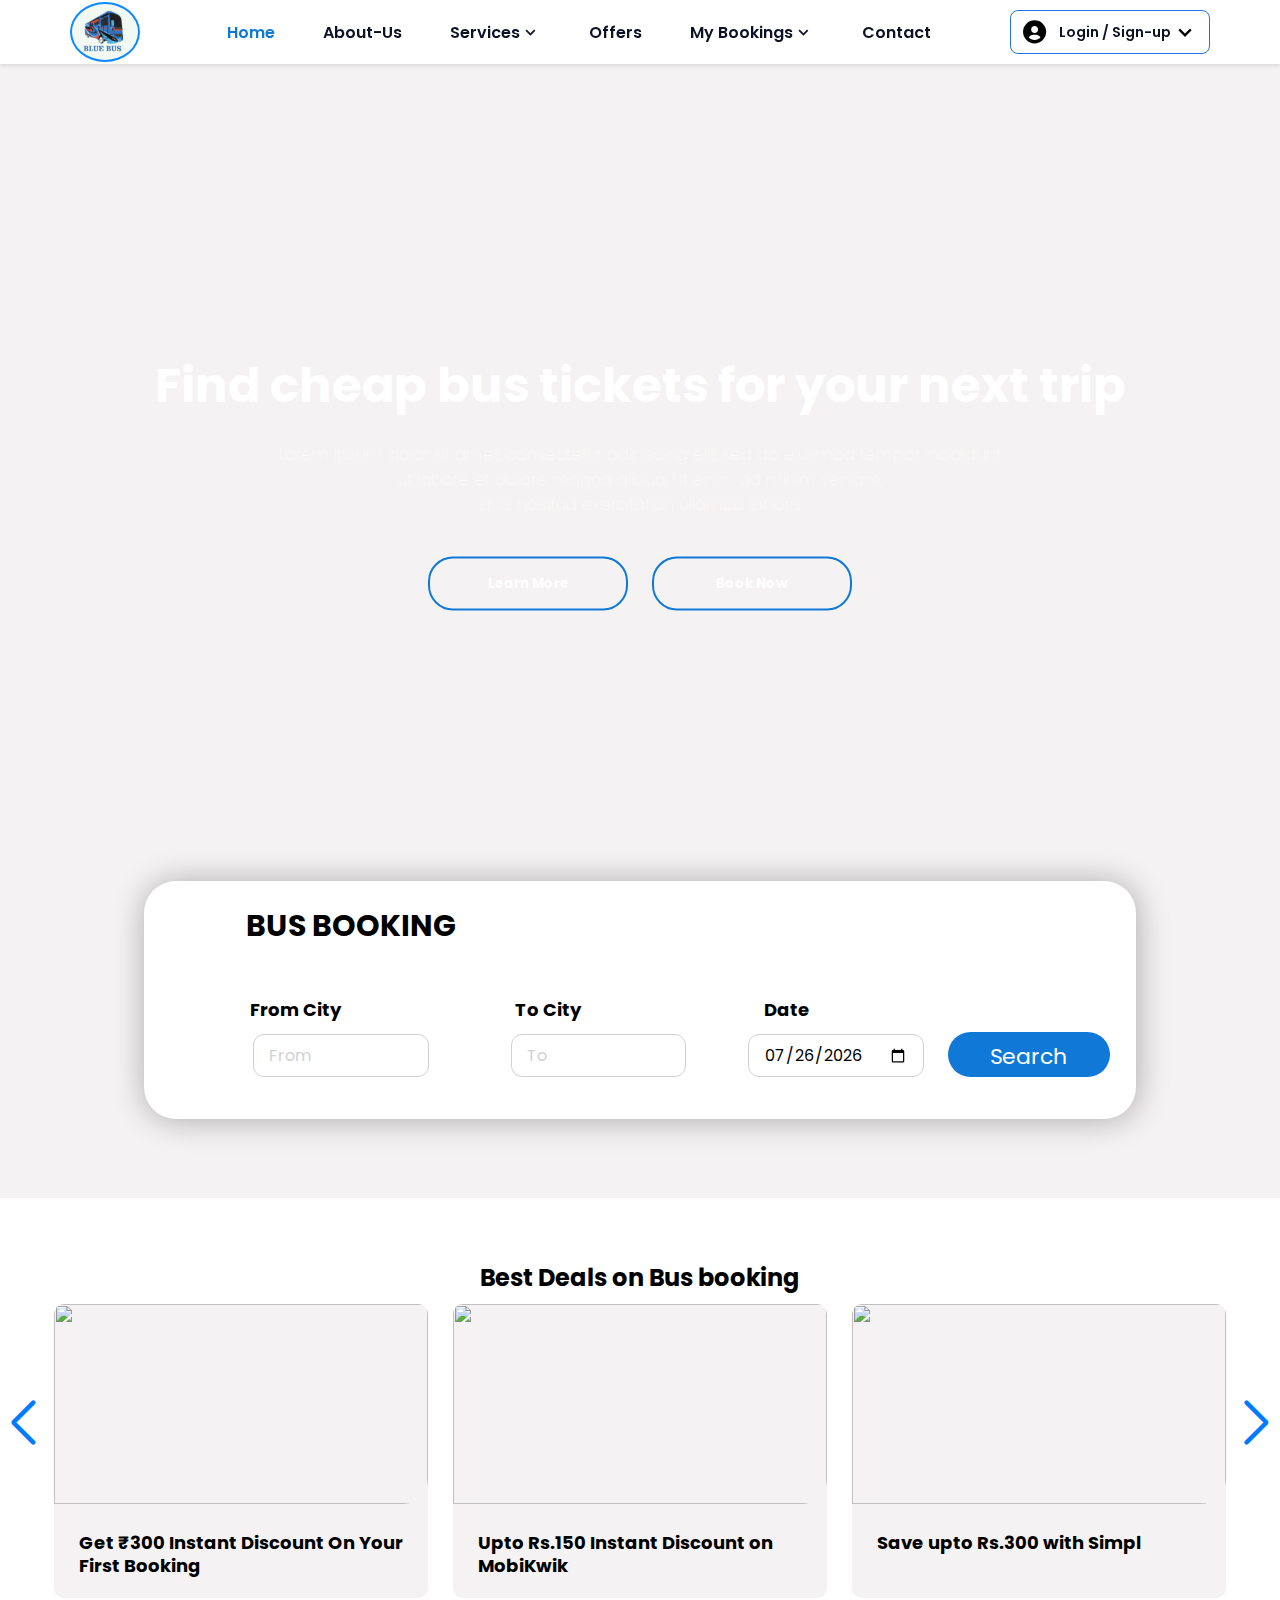
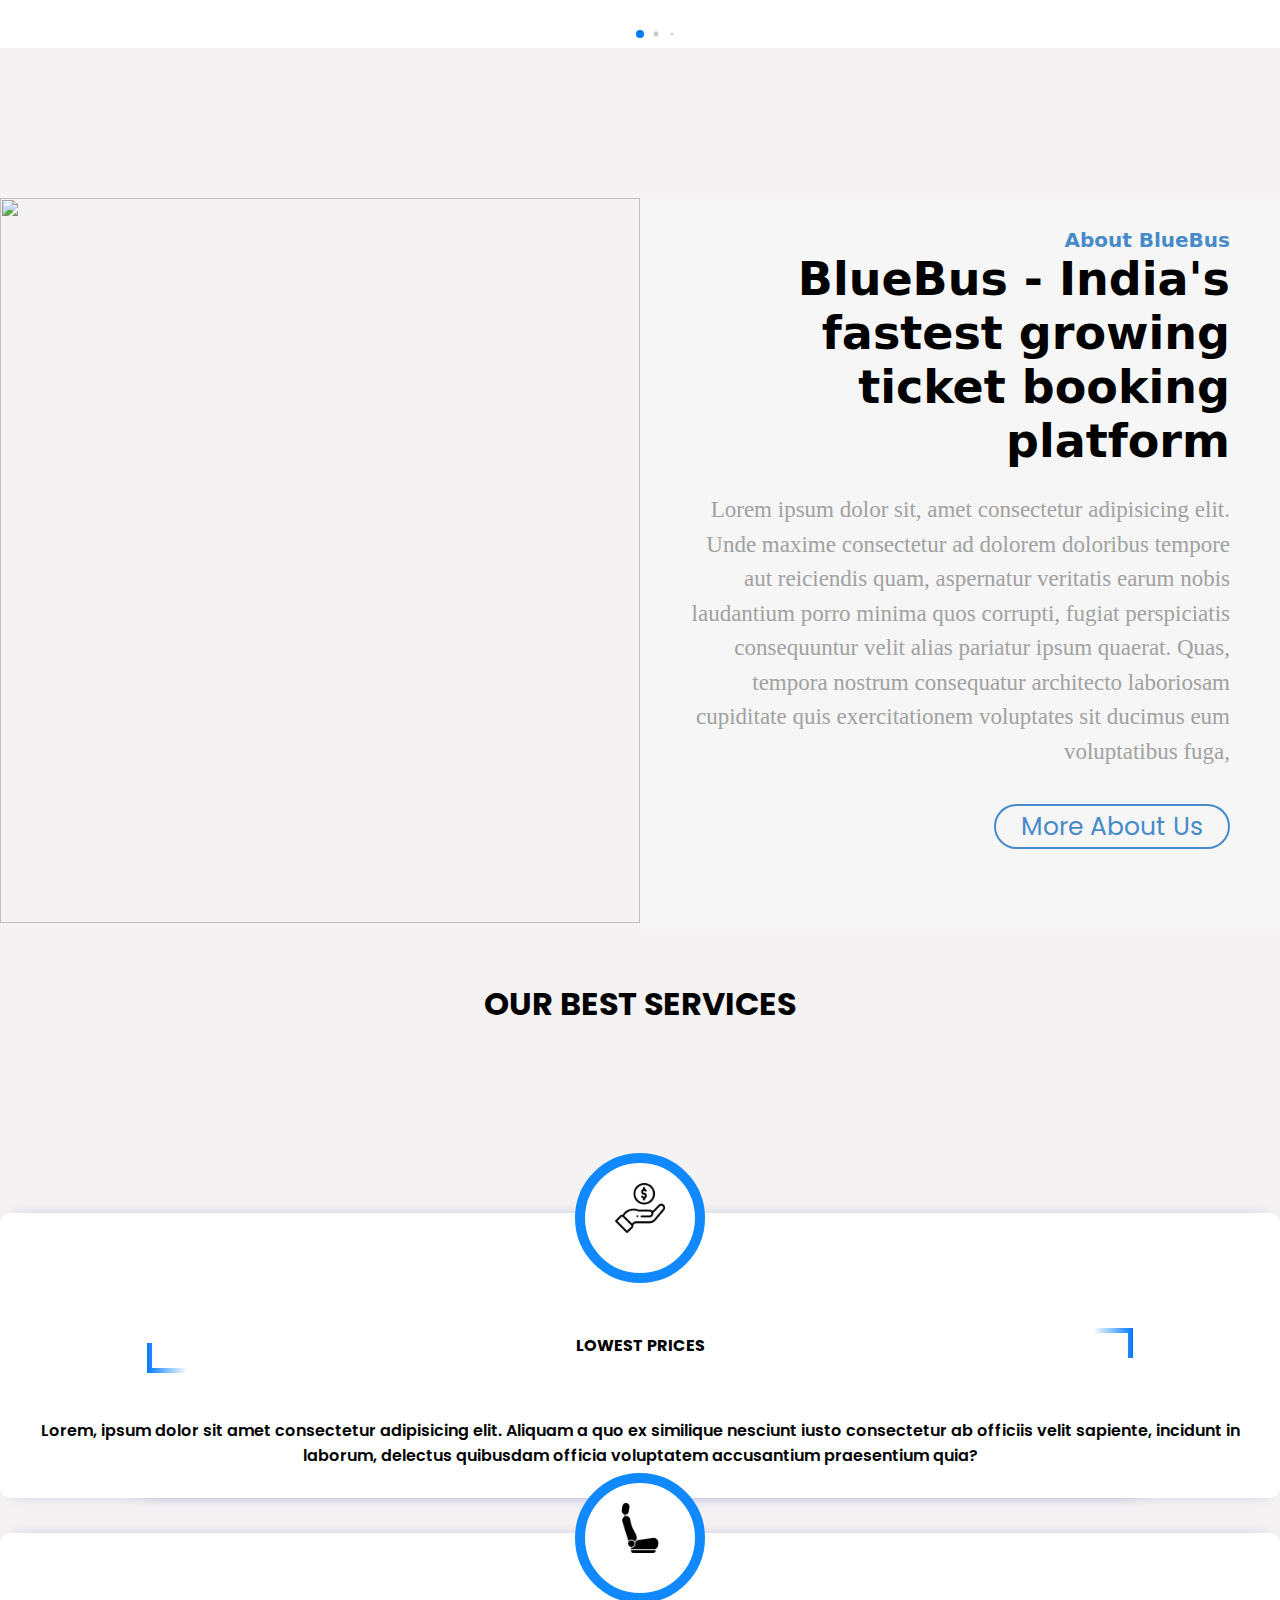
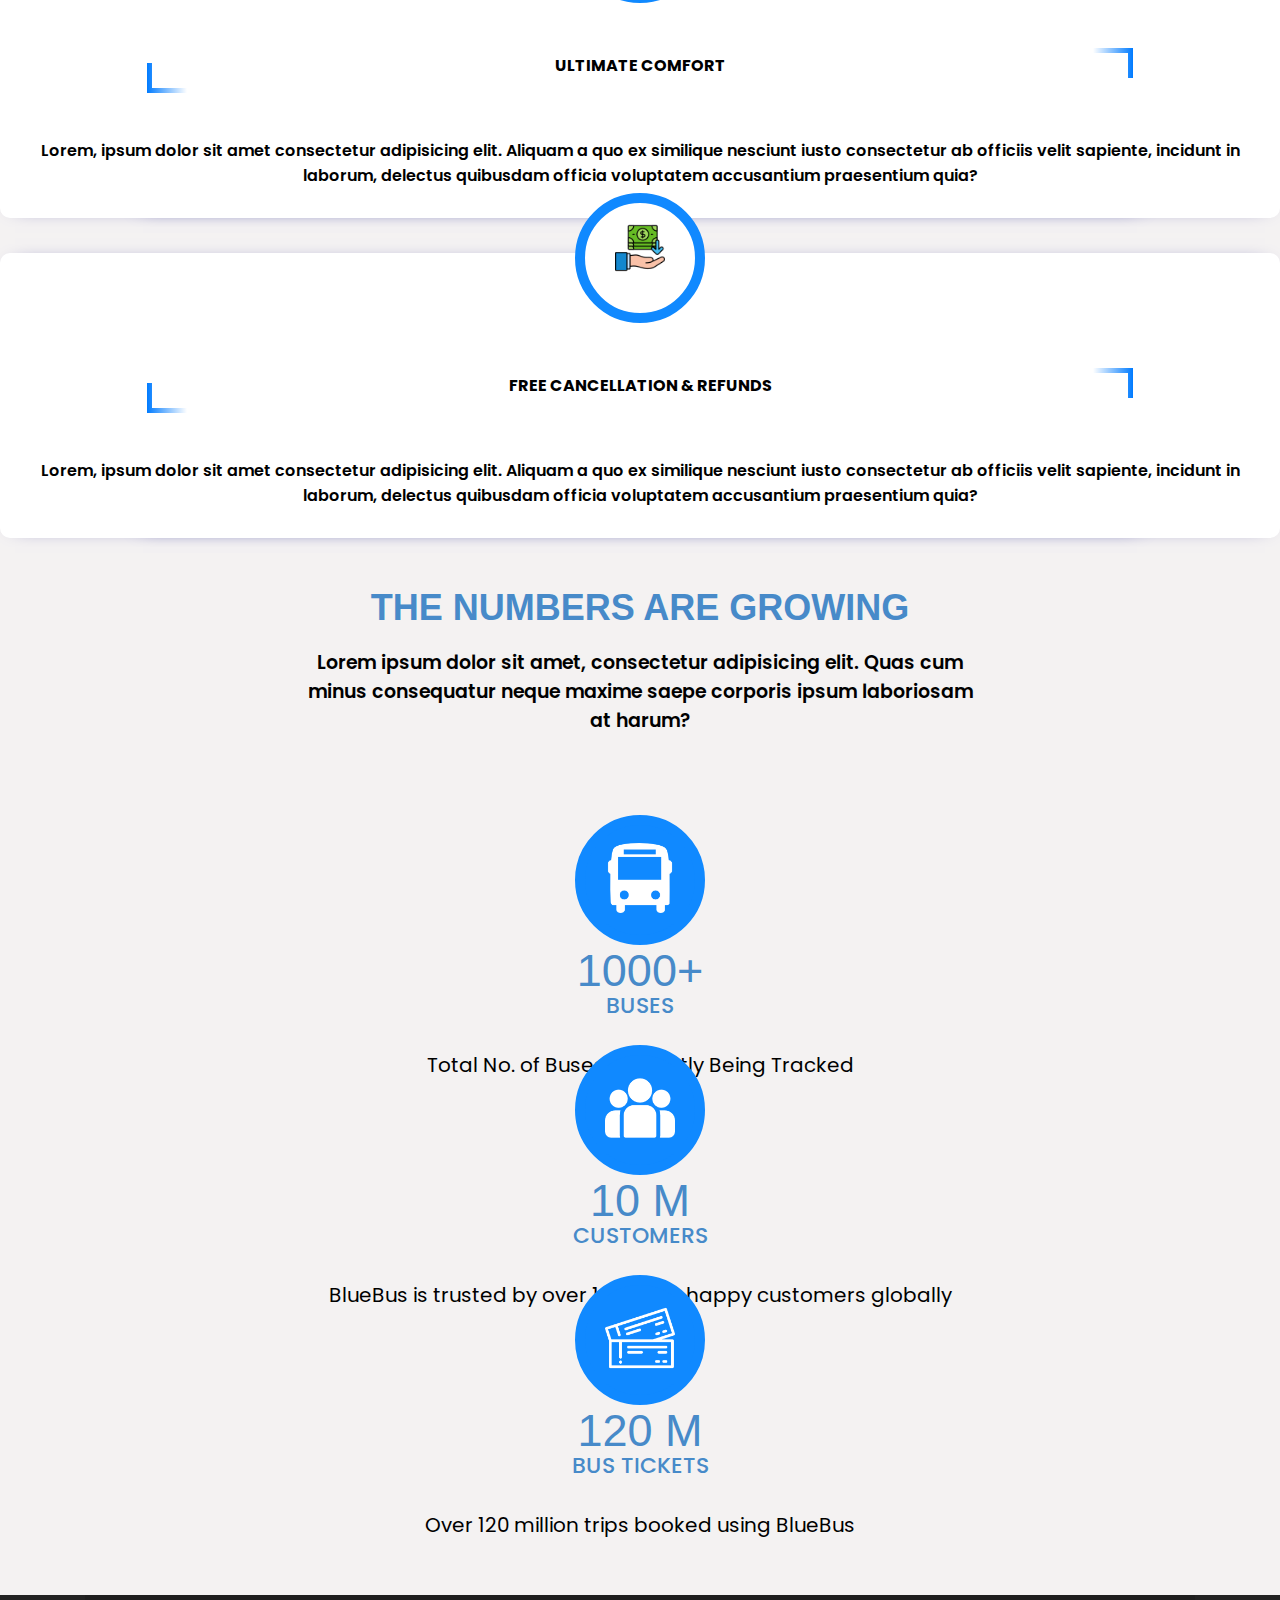
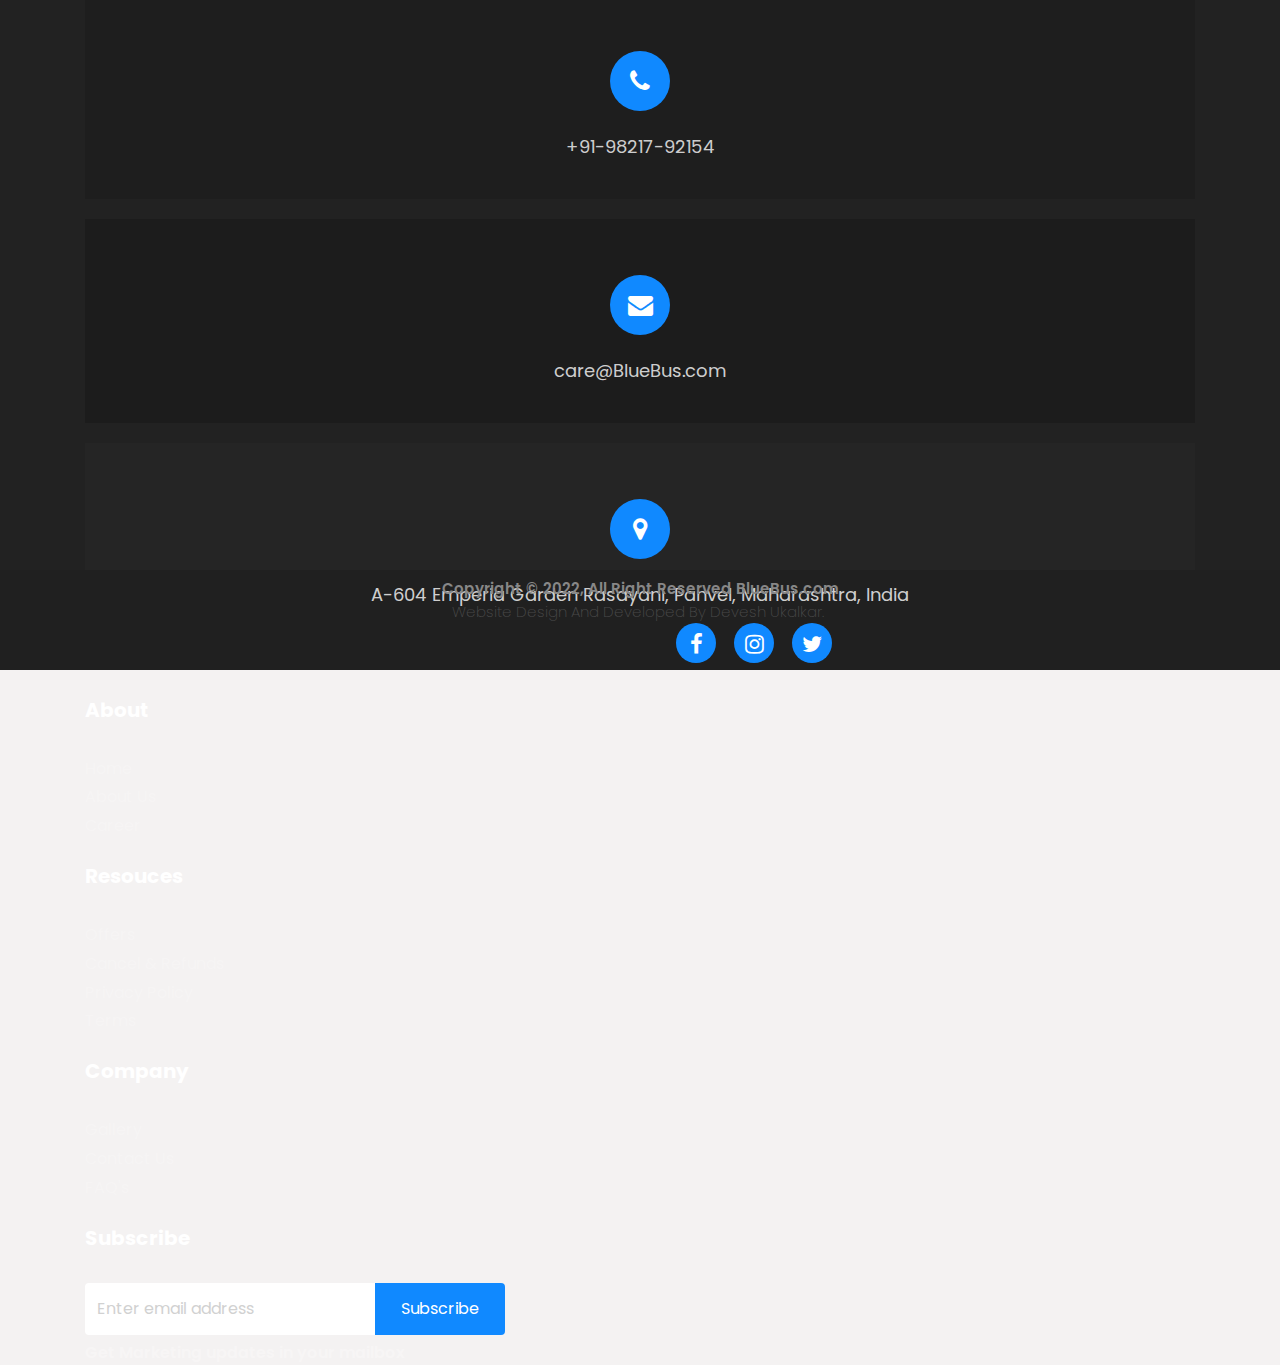
==== commit 90ed4211: "BlueBus.com" ====
--- a/index.html
+++ b/index.html
@@ -6,10 +6,14 @@
     <meta http-equiv="X-UA-Compatible" content="IE=edge">
     <meta name="viewport" content="width=device-width, initial-scale=1.0">
     <title>Home Page</title>
-    <link rel="stylesheet" href="css/styles.css">
     <link rel="stylesheet" href="https://cdnjs.cloudflare.com/ajax/libs/font-awesome/4.7.0/css/font-awesome.min.css">
     <link rel="stylesheet" href="https://cdn.jsdelivr.net/npm/swiper@8/swiper-bundle.min.css" />
     <link rel='stylesheet' href='https://cdnjs.cloudflare.com/ajax/libs/font-awesome/4.7.0/css/font-awesome.min.css'>
+    <link href="https://cdn.jsdelivr.net/npm/bootstrap@5.2.0/dist/css/bootstrap.min.css" rel="stylesheet"
+        integrity="sha384-gH2yIJqKdNHPEq0n4Mqa/HGKIhSkIHeL5AyhkYV8i59U5AR6csBvApHHNl/vI1Bx" crossorigin="anonymous">
+    <link href='https://unpkg.com/boxicons@2.1.2/css/boxicons.min.css' rel='stylesheet'>
+    <link href='https://cdn.jsdelivr.net/npm/boxicons@2.0.5/css/boxicons.min.css' rel='stylesheet'>
+    <link rel="stylesheet" href="css/styles.css">
     <!-- <script src="https://ajax.googleapis.com/ajax/libs/jquery/3.2.1/jquery.min.js"></script>
     <script src="https://maxcdn.bootstrapcdn.com/bootstrap/3.3.7/js/bootstrap.min.js"></script> -->
     <style>
@@ -23,106 +27,449 @@
             font-size: 30px;
             font-weight: bold;
         }
-
-        /* .services-btn {
-            position: relative;
-            top: 170px;
-        }
-
-        #services-content .services-box p {
-            position: relative;
-            top: 45px;
-        } */
     </style>
-    <script src="https://cdn.tailwindcss.com"></script>
 </head>
 
 <body>
-    <header class="header-area">
-        <div class="image-edit"></div>
-        <!-- site-navbar start -->
-        <div class="navbar-area">
-            <div class="container">
-                <nav class="site-navbar">
-                    <!-- site logo -->
-                    <a href="#home" class="site-logo">logo</a>
-
-                    <!-- site menu/nav -->
-                    <ul>
-                        <li><a href="#">Home</a></li>
-                        <li><a href="#">About Us</a></li>
-                        <!-- <li><a href="#">My Bookings</a></li> -->
-                        <div class="dropdown">
-                            <button class="dropbtn">My Bookings
-                                <i class="fa fa-caret-down"></i>
-                            </button>
-                            <div class="dropdown-content">
-                                <a href="#">Print Ticket</a>
-                                <a href="#">Cancel Ticket</a>
-                            </div>
-                        </div>
-                        <li><a href="#">Offers</a></li>
-                        <li><a href="#">Contact Us</a></li>
-                        <!-- <li><a href="#">Sign in</a></li> -->
-                        <div class="dropdown">
-                            <button class="dropbtn">Sign in
-                                <i class="fa fa-caret-down"></i>
-                            </button>
-                            <div class="dropdown-content">
-                                <a href="#">Login</a>
-                                <a href="#">Sign Up</a>
-                            </div>
-                        </div>
+    <section class="header-navbar">
+        <a href="#" class="header__logo">LOGO</a>
+
+        <i class='bx bx-menu header__toggle' id="header-toggle"></i>
+
+        <div class="navbar" id="nav-menu">
+            <div class="nav__content bd-grid">
+                <a href="" class="nav__perfil">
+                    <div class="nav__img">
+                        <img src="images/logo.png" alt="">
+                    </div>
+
+                </a>
+
+                <div class="nav__menu">
+                    <ul class="nav__list">
+                        <li class="nav__item"><a href="../index.html" class="nav__link active">Home</a></li>
+                        <li class="nav__item"><a href="pages/About.html" class="nav__link">About-Us</a></li>
+
+                        <li class="nav__item dropdown">
+                            <a href="#" class="nav__link dropdown__link">Services <i
+                                    class='bx bx-chevron-down dropdown__icon'></i></a>
+
+
+                            <ul class="dropdown__menu">
+                                <li class="dropdown__item"><a href="pages/Career.html" class="nav__link">Career</a></li>
+                                <li class="dropdown__item"><a href="pages/FAQ's.html" class="nav__link">FAQ's</a></li>
+                            </ul>
+                        </li>
+
+                        <li class="nav__item"><a href="pages/Offers.html" class="nav__link">Offers</a></li>
+
+                        <li class="nav__item dropdown">
+                            <a href="#" class="nav__link dropdown__link">My Bookings <i
+                                    class='bx bx-chevron-down dropdown__icon'></i></a>
+
+
+                            <ul class="dropdown__menu">
+                                <li class="dropdown__item"><a href="pages/Print_booking.html" class="nav__link">Print
+                                        Ticket</a></li>
+                                <li class="dropdown__item"><a href="pages/Cancel_booking.html" class="nav__link">Cancel
+                                        Ticket</a></li>
+                            </ul>
+                        </li>
+
+                        <li class="nav__item"><a href="pages/contact.html" class="nav__link">Contact</a></li>
                     </ul>
-
-                    <!-- nav-toggler for mobile version only -->
-                    <button class="nav-toggler">
-                        <span></span>
-                    </button>
-                </nav>
-            </div>
-        </div><!-- navbar-area end -->
-
-        <div class="wrapper">
-            <div class="wrapper-text">
-                <h2>Find cheap bus tickets for your next trip</h2>
-                <p>Lorem ipsum dolor sit amet, consectetur adipiscing elit, sed do eiusmod tempor incididunt ut labore
-                    et
-                    dolore magna aliqua. Ut enim ad minim veniam, quis nostrud exercitation ullamco laboris nisi ut
-                    aliquip
-                </p>
-
-                <div class="btn">
-                    <button class="subscribe-btn">Learn More</button>
-                    <button class="subscribe-btn" style="background: transparent;border: 2px solid;">Book Now</button>
-                </div>
-            </div>
-            <form action="#" class="card-content">
-                <div class="Search_box">
-                    <!-- <div class="image">
-                            <i class="fas fa-envelope"></i>
-                        </div> -->
-                    <h1>Bus Booking</h1>
-                    <!-- <p>Subscribe to our newsletter and stay updated.</p> -->
-                    <div class="form-input">
-                        <p>From City</p>
-                        <label for="Text"></label>
-                        <input type="Text" list="from_city" placeholder="From">
-                        <datalist id="from_city">
-                            <option value="Amaravati, Andhra Pradesh">Amaravati, Andhra Pradesh</option>
-                            <option value="Adoni, Andhra Pradesh">Adoni, Andhra Pradesh</option>
-                        </datalist>
-                        <p style="left: 78px;">To City</p>
-                        <label for="Text"></label>
-                        <input type="text" placeholder="To">
-                        <p style="left: 70px;">Date</p>
-                        <label for="date"></label>
-                        <input type="date" placeholder="From Date" id="currentDate" />
-                        <button class="subscribe-btn">Search</button>
-                    </div>
-                    <!-- <div> <h4>From City</h4></div> -->
-            </form>
+                </div>
+                <div class="nav__perfil">
+                    <div class="login-tab">
+                        <div class="login-tab-wrapper">
+                            <span class="hover-effect-login"></span>
+                            <i class='bx bxs-user-circle'></i>
+                            <a href="pages/Login.html" class="nav__link" id="login-btn">Login / Sign-up</a>
+                            <i class='bx bx-chevron-down'></i>
+                        </div>
+                    </div>
+                </div>
+            </div>
         </div>
+    </section>
+
+    <section id="home-section">
+        <div class="content">
+            <h1>Find cheap bus tickets for your next trip</h1>
+            <p>Lorem ipsum dolor sit amet, consectetur adipiscing elit, sed do eiusmod tempor incididunt<br> ut labore
+                et
+                dolore magna aliqua. Ut enim ad minim veniam,<br> quis nostrud exercitation ullamco laboris
+            </p>
+            <div class="home-btn">
+                <button type="button"><span class="hover-effect"></span>Learn More</button>
+                <button type="button"><span class="hover-effect"></span>Book Now</button>
+            </div>
+        </div>
+    </section>
+
+    <form action="#" class="card-content">
+        <div class="Search_box">
+            <h1>Bus Booking</h1>
+            <div class="form-input">
+                <p>From City</p>
+                <label for="Text"></label>
+                <input type="Text" list="from_city" placeholder="From" /required>
+                <datalist id="from_city">
+                    <option value="Amaravati, Andhra Pradesh">Amaravati, Andhra Pradesh</option>
+                    <option value="Adoni, Andhra Pradesh">Adoni, Andhra Pradesh</option>
+                    <option value="Anantapur, Andhra Pradesh">Anantapur, Andhra Pradesh</option>
+                    <option value="Chandragiri, Andhra Pradesh">Chandragiri, Andhra Pradesh</option>
+                    <option value="Chittoor, Andhra Pradesh">Chittoor, Andhra Pradesh</option>
+                    <option value="Dowlaiswaram, Andhra Pradesh">Dowlaiswaram, Andhra Pradesh</option>
+                    <option value="Eluru, Andhra Pradesh">Eluru, Andhra Pradesh</option>
+                    <option value="Guntur, Andhra Pradesh">Guntur, Andhra Pradesh</option>
+                    <option value="Kadapa, Andhra Pradesh">Kadapa, Andhra Pradesh</option>
+                    <option value="Kakinada, Andhra Pradesh">Kakinada, Andhra Pradesh</option>
+                    <option value="Kurnool, Andhra Pradesh">Kurnool, Andhra Pradesh</option>
+                    <option value="Machilipatnam, Andhra Pradesh">Machilipatnam, Andhra Pradesh</option>
+                    <option value="Nagarjunakoṇḍa, Andhra Pradesh">Nagarjunakoṇḍa, Andhra Pradesh</option>
+                    <option value="Rajahmundry, Andhra Pradesh">Rajahmundry, Andhra Pradesh</option>
+                    <option value="Srikakulam, Andhra Pradesh">Srikakulam, Andhra Pradesh</option>
+                    <option value="Tirupati, Andhra Pradesh">Tirupati, Andhra Pradesh</option>
+                    <option value="Vijayawada, Andhra Pradesh">Vijayawada, Andhra Pradesh</option>
+                    <option value="Visakhapatnam, Andhra Pradesh">Visakhapatnam, Andhra Pradesh</option>
+                    <option value="Vizianagaram, Andhra Pradesh">Vizianagaram, Andhra Pradesh</option>
+                    <option value="Yemmiganur,, Andhra Pradesh">Yemmiganur, Andhra Pradesh</option>
+                    <option value="Itanagar, Andhra Pradesh">Itanagar, Arunachal Pradesh</option>
+                    <option value="Dhuburi, Assam">Dhuburi, Assam</option>
+                    <option value="Guwahati, Assam">Guwahati, Assam</option>
+                    <option value="Jorhat, Assam">Jorhat, Assam</option>
+                    <option value="Ara, Assam">Ara, Assam</option>
+                    <option value="Barauni, Assam">Barauni, Assam</option>
+                    <option value="Bettiah, Assam">Bettiah, Assam</option>
+                    <option value="Bhagalpur, Assam">Bhagalpur, Assam</option>
+                    <option value="Bihar Sharif, Assam">Bihar Sharif, Assam</option>
+                    <option value=" Chandigarh,Chandigarh">Chandigarh, Chandigarh</option>
+                    <option value=" Ambikapur,Chhattisgarh">Ambikapur, Chhattisgarh</option>
+                    <option value=" Bhilai,Chhattisgarh">Bhilai, Chhattisgarh</option>
+                    <option value=" Raipur,Chhattisgarh">Raipur, Chhattisgarh</option>
+                    <option value=" Jagdalpur,Chhattisgarh">Jagdalpur, Chhattisgarh</option>
+                    <option value=" Rajnandgaon,Chhattisgarh">Rajnandgaon, Chhattisgarh</option>
+                    <option value=" Chandigarh,Chhattisgarh">Chandigarh, Chhattisgarh</option>
+                    <option value=" Silvassa,Dadra and Nagar Haveli and Daman and Diu">Silvassa,Dadra and Nagar Haveli
+                        and Daman and Diu </option>
+                    <option value=" Diu,Dadra and Nagar Haveli and Daman and Diu">Diu,Dadra and Nagar Haveli and Daman
+                        and Diu</option>
+                    <option value=" Daman,Dadra and Nagar Haveli and Daman and Diu">Daman,Dadra and Nagar Haveli and
+                        Daman and Diu</option>
+                    <option value=" Delhi,Delhi">Delhi, Delhi</option>
+                    <option value=" New Delhi,Delhi"> New Delhi, Delhi</option>
+                    <option value=" Madgaon,Goa"> Madgaon, Goa</option>
+                    <option value=" Panaji, Goa"> Panaji, Goa</option>
+                    <option value=" Ahmadabad,Gujarat"> Ahmadabad, Gujarat</option>
+                    <option value=" Bhuj,Gujarat"> Bhuj, Gujarat</option>
+                    <option value=" Gandhinagar,Gujarat"> Gandhinagar, Gujarat</option>
+                    <option value=" Jamnagar,Gujarat"> Jamnagar, Gujarat</option>
+                    <option value=" Kandla,Gujarat"> Kandla, Gujarat</option>
+                    <option value=" Ambala,Haryana"> Ambala, Haryana</option>
+                    <option value=" Bhiwani, Haryana"> Bhiwani, Haryana</option>
+                    <option value=" Faridabad, Haryana">Faridabad , Haryana</option>
+                    <option value="Panipat ,Haryana"> Panipat, Haryana</option>
+                    <option value="Bilaspur,Himachal Pradesh"> Bilaspur, Himachal Pradesh
+                    </option>
+                    <option value="Chamba,Himachal Pradesh"> Chamba, Himachal Pradesh
+                    </option>
+                    <option value="Dharmshala,Himachal Pradesh"> Dharmshala, Himachal Pradesh</option>
+                    <option value="Shimla,Himachal Pradesh"> Shimla, Himachal Pradesh</option>
+                    <option value="Sonipat,Himachal Pradesh"> sonipat, Himachal Pradesh</option>
+                    <option value="Srinagar,jammu and kashmir"> Srinagar, jammu and kashmir </option>
+                    <option value="Udhampur,jammu and kashmir"> Udhampur, jammu and kashmir</option>
+                    <option value="Doda, jammu and kashmir"> Doda, jammu and kashmir</option>
+                    <option value="Jammu,jammu and kashmir"> Jammu, jammu and kashmir</option>
+                    <option value="Bokaro,Jharkhand"> Bokaro, Jharkhand</option>
+                    <option value="Deoghar, Jharkhand"> Deoghar, Jharkhand</option>
+                    <option value="Jammu,Jharkhand"> Jammu, JharkhaJharkhandnd</option>
+                    <option value="Dhanbad,Jharkhand"> Dhanbad, Jharkhand</option>
+                    <option value="Jamshedpur,Jharkhand"> , Jamshedpur, Jharkhand</option>
+                    <option value="Bengaluru,  Karnataka"> Bengaluru, Jharkhand</option>
+                    <option value="Belagavi,jammu and kashmir"> Belagavi, </option>
+                    <option value="Davangere, karnataka"> Jammu, karnataka</option>
+                    <option value="Hassan,karnataka"> Hassan, karnataka</option>
+                    <option value="Hubballi-Dharwad,karnataka"> Hubballi-Dharwad, karnataka</option>
+                    <option value="Kalaburagi,karnataka"> Kalaburagi, karnataka</option>
+                    <option value="Vijayapura,karnataka"> Vijayapura, karnataka</option>
+                    <option value="Raichur,karnataka"> Raichur, karnataka</option>
+                    <option value="Kannur,Kerala"> Kannur, Kerala</option>
+                    <option value="Palakkad,Kerala"> Palakkad, Kerala</option>
+                    <option value="Kollam,Kerala"> Kollam, Kerala</option>
+                    <option value="Kochi,Kerala"> Kochi, Kerala</option>
+                    <option value="Thiruvananthapuram,Kerala"> Thiruvananthapuram, Kerala</option>
+                    <option value="Thalassery,Kerala"> Thalassery, Kerala</option>
+                    <option value="Kargil,Ladakh"> Kargil,Ladakh</option>
+                    <option value="Leh,Ladakh"> Leh, Ladakh</option>
+                    <option value="Bhopal,Madhya Pradesh"> Bhopal, Madhya Pradesh</option>
+                    <option value="Bhojpur,Madhya Pradesh"> Bhojpur, Madhya Pradesh</option>
+                    <option value="Shivpuri,Madhya Pradesh"> Shivpuri, Madhya Pradesh</option>
+                    <option value="Vidisha,Madhya Pradesh"> Vidisha, Madhya Pradesh</option>
+                    <option value="Satna,Madhya Pradesh"> Satna, Madhya Pradesh</option>
+                    <option value="Dr. Ambedkar Nagar (Mhow),Madhya Pradesh"> Dr. Ambedkar Nagar (Mhow), Madhya Pradesh
+                    </option>
+                    <option value="Indore,Madhya Pradesh"> Indore, Madhya Pradesh</option>
+                    <option value="Jabalpur,Madhya Pradesh"> Jabalpur, Madhya Pradesh</option>
+                    <option value="Khandwa,Madhya Pradesh"> Khandwa, Madhya Pradesh</option>
+                    <option value="Satna,Madhya Pradesh"> Satna, Madhya Pradesh</option>
+                    <option value="Amravati,Maharashtra"> Amravati, Maharashtra</option>
+                    <option value="Aurangabad,Maharashtra"> Aurangabad, Maharashtra</option>
+                    <option value="Amravati,Maharashtra"> Amravati, Maharashtra</option>
+                    <option value="Jalgaon,Maharashtra"> Jalgaon, Maharashtra</option>
+                    <option value="Kalyan,Maharashtra"> Kalyan, Maharashtra</option>
+                    <option value="Nashik,Maharashtra"> Nashik, Maharashtra</option>
+                    <option value="Nagpur,Maharashtra"> Nagpur, Maharashtra</option>
+                    <option value="Mumbai, Maharashtra"> Mumbai, Maharashtra</option>
+                    <option value="Pune,Maharashtra"> Pune, Maharashtra</option>
+                    <option value="Satara,Maharashtra"> Satara, Maharashtra</option>
+                    <option value="Thane,Maharashtra"> Thane, Maharashtra</option>
+                    <option value="Vasai-Virar,Maharashtra"> Vasai-Virar, Maharashtra</option>
+                    <option value="Ulhasnagar,Maharashtra">Ulhasnagar, Maharashtra</option>
+                    <option value="Imphal,Manipur"> Imphal, Manipur</option>
+                    <option value="Cherrapunji,Meghalaya"> Cherrapunji, Meghalaya</option>
+                    <option value="Shillong,Meghalaya"> Shillong, Meghalaya</option>
+                    <option value="Aizawl,Mizoram"> Aizawl, Mizoram</option>
+                    <option value="Lunglei,Mizoram"> Lunglei,mizoram</option>
+                    <option value="Wokha,Nagaland"> Wokha, Nagaland</option>
+                    <option value="Phek,Nagaland"> Phek, Nagaland</option>
+                    <option value="Zunheboto,Nagaland"> Zunheboto, Nagaland</option>
+                    <option value="Bhubaneshwar,Odisha"> Bhubaneshwar, Odisha</option>
+                    <option value="Cuttack,Odisha"> Cuttack, Odisha</option>
+                    <option value="Sambalpur,Odisha"> Sambalpur, Odisha</option>
+                    <option value="Phulabani,odisha"> Phulabani, Odisha</option>
+                    <option value="Konark,Odisha"> Konark, Odisha</option>
+                    <option value="Phulabani,odisha"> Phulabani, Odisha</option>
+                    <option value="Puducherry ,Puducherry "> Puducherry , Puducherry </option>
+                    <option value="Karaikal,Puducherry "> Karaikal, Puducherry </option>
+                    <option value="Amritsar,Punjab "> Amritsar, Punjab </option>
+                    <option value="Jalandhar,Punjab"> Jalandhar, Punjab </option>
+                    <option value="Chandigarh,Punjab"> Chandigarh, Punjab </option>
+                    <option value="Ludhiana,Punjab "> Ludhiana, Punjab </option>
+                    <option value="patiala,Punjab"> patiala, Punjab </option>
+                    <option value="Rupnagar,punjab "> Rupnagar, punjab </option>
+                    <option value="Ajmer,Rajasthan "> Ajmer, Rajasthan </option>
+                    <option value="Bikaner,Rajasthan"> Bikaner, Rajasthan </option>
+                    <option value="Dungarpur,Rajasthan "> Dungarpur, Rajasthan </option>
+                    <option value="Jaipur,Rajasthan "> Jaipur, Rajasthan </option>
+                    <option value="Jaisalmer,Rajasthan "> Jaisalmer, Rajasthan </option>
+                    <option value="Kota ,Rajasthan "> Kota , Rajasthan </option>
+                    <option value="Jodhpur,Rajasthan"> Jodhpur, Rajasthan </option>
+                    <option value="Kota ,Rajasthan "> Kota , Rajasthan </option>
+                    <option value="Mangan ,Sikkim "> Mangan, Sikkim</option>
+                    <option value="Lachung ,Sikkim"> Lachung, Sikkim</option>
+                    <option value="Gangtok,Sikkim "> Gangtok, Sikkim </option>
+                    <option value="Chennai,Tamil Nadu"> Chennai, Tamil Nadu </option>
+                    <option value="Coimbatore,Tamil Nadu"> Coimbatore, Tamil Nadu </option>
+                    <option value="Nagercoil,Tamil Nadu"> Nagercoil , Tamil Nadu</option>
+                    <option value="Vellore,Tamil Nadu"> Vellore , Tamil Nadu</option>
+                    <option value="Tiruchchirappalli,Tamil Nadu"> Tiruchchirappalli , Tamil Nadu</option>
+                    <option value="Kanniyakumari,Tamil Nadu"> Kanniyakumari, Tamil Nadu</option>
+                    <option value="Hyderabad,Telangana"> Hyderabad, Telangana</option>
+                    <option value="Nizamabad,Telangana"> Nizamabad, Telangana</option>
+                    <option value="Warangal,Telangana"> Warangal, Telangana</option>
+                    <option value="Karimnagar,Telangana"> Karimnagar, Telangana</option>
+                    <option value="Agartala,Tripura"> Agartala, Tripura</option>
+                    <option value="Agra,Uttar Pradesh"> Agra, Uttar Pradesh</option>
+                    <option value="Faizabad,Uttar Pradesh"> Faizabad, Uttar Pradesh</option>
+                    <option value="Jhansi,Uttar Pradesh"> Jhansi, Uttar Pradesh</option>
+                    <option value="Lucknow,Uttar Pradesh"> Lucknow, Uttar Pradesh</option>
+                    <option value="Varanasi,Uttar Pradesh"> Varanasi, Uttar Pradesh</option>
+                    <option value="Ghaziabad,Uttar Pradesh"> Ghaziabad, Uttar Pradesh</option>
+                    <option value="Shahjahanpur,Uttar Pradesh"> Shahjahanpur, Uttar Pradesh</option>
+                    <option value="Dehra Dun, Uttarakhand"> Dehra Dun, Uttarakhand</option>
+                    <option value="Haridwar, Uttarakhand"> Haridwar, Uttarakhand</option>
+                    <option value="Nainital, Uttarakhand"> Nainital, Uttarakhand</option>
+                    <option value="Asansol, West Bengal"> Asansol, West Bengal</option>
+                    <option value="Darjeeling, West Bengal"> Darjeeling, West Bengal</option>
+                    <option value="Dum Dum, West Bengal"> Dum Dum, West Bengal</option>
+                    <option value="Kolkata, West Bengal"> Kolkata, West Bengal</option>
+                    <option value="Siliguri, West Bengal"> Siliguri, West Bengal</option>
+                    <option value="Titagarh, West Bengal"> Titagarh, West Bengal</option>
+                </datalist>
+                <p style="left: 78px;">To City</p>
+                <label for="Text"></label>
+                <input type="text" list="to_city" placeholder="To" /required>
+                <datalist id="to_city">
+                    <option value="Amaravati, Andhra Pradesh">Amaravati, Andhra Pradesh</option>
+                    <option value="Adoni, Andhra Pradesh">Adoni, Andhra Pradesh</option>
+                    <option value="Anantapur, Andhra Pradesh">Anantapur, Andhra Pradesh</option>
+                    <option value="Chandragiri, Andhra Pradesh">Chandragiri, Andhra Pradesh</option>
+                    <option value="Chittoor, Andhra Pradesh">Chittoor, Andhra Pradesh</option>
+                    <option value="Dowlaiswaram, Andhra Pradesh">Dowlaiswaram, Andhra Pradesh</option>
+                    <option value="Eluru, Andhra Pradesh">Eluru, Andhra Pradesh</option>
+                    <option value="Guntur, Andhra Pradesh">Guntur, Andhra Pradesh</option>
+                    <option value="Kadapa, Andhra Pradesh">Kadapa, Andhra Pradesh</option>
+                    <option value="Kakinada, Andhra Pradesh">Kakinada, Andhra Pradesh</option>
+                    <option value="Kurnool, Andhra Pradesh">Kurnool, Andhra Pradesh</option>
+                    <option value="Machilipatnam, Andhra Pradesh">Machilipatnam, Andhra Pradesh</option>
+                    <option value="Nagarjunakoṇḍa, Andhra Pradesh">Nagarjunakoṇḍa, Andhra Pradesh</option>
+                    <option value="Rajahmundry, Andhra Pradesh">Rajahmundry, Andhra Pradesh</option>
+                    <option value="Srikakulam, Andhra Pradesh">Srikakulam, Andhra Pradesh</option>
+                    <option value="Tirupati, Andhra Pradesh">Tirupati, Andhra Pradesh</option>
+                    <option value="Vijayawada, Andhra Pradesh">Vijayawada, Andhra Pradesh</option>
+                    <option value="Visakhapatnam, Andhra Pradesh">Visakhapatnam, Andhra Pradesh</option>
+                    <option value="Vizianagaram, Andhra Pradesh">Vizianagaram, Andhra Pradesh</option>
+                    <option value="Yemmiganur, Andhra Pradesh">Yemmiganur, Andhra Pradesh</option>
+                    <option value="Itanagar, Andhra Pradesh">Itanagar, Arunachal Pradesh</option>
+                    <option value="Dhuburi, Assam">Dhuburi, Assam</option>
+                    <option value="Guwahati, Assam">Guwahati, Assam</option>
+                    <option value="Jorhat, Assam">Jorhat, Assam</option>
+                    <option value="Ara, Assam">Ara, Assam</option>
+                    <option value="Barauni, Assam">Barauni, Assam</option>
+                    <option value="Bettiah, Assam">Bettiah, Assam</option>
+                    <option value="Bhagalpur, Assam">Bhagalpur, Assam</option>
+                    <option value="Bihar Sharif, Assam">Bihar Sharif, Assam</option>
+                    <option value=" Chandigarh,Chandigarh">Chandigarh, Chandigarh</option>
+                    <option value=" Ambikapur,Chhattisgarh">Ambikapur, Chhattisgarh</option>
+                    <option value=" Bhilai,Chhattisgarh">Bhilai, Chhattisgarh</option>
+                    <option value=" Raipur,Chhattisgarh">Raipur, Chhattisgarh</option>
+                    <option value=" Jagdalpur,Chhattisgarh">Jagdalpur, Chhattisgarh</option>
+                    <option value=" Rajnandgaon,Chhattisgarh">Rajnandgaon, Chhattisgarh</option>
+                    <option value=" Chandigarh,Chhattisgarh">Chandigarh, Chhattisgarh</option>
+                    <option value=" Silvassa,Dadra and Nagar Haveli and Daman and Diu">Silvassa,Dadra and Nagar Haveli
+                        and Daman and Diu </option>
+                    <option value=" Diu,Dadra and Nagar Haveli and Daman and Diu">Diu,Dadra and Nagar Haveli and Daman
+                        and Diu</option>
+                    <option value=" Daman,Dadra and Nagar Haveli and Daman and Diu">Daman,Dadra and Nagar Haveli and
+                        Daman and Diu</option>
+                    <option value=" Delhi,Delhi">Delhi, Delhi</option>
+                    <option value=" New Delhi,Delhi"> New Delhi, Delhi</option>
+                    <option value=" Madgaon,Goa"> Madgaon, Goa</option>
+                    <option value=" Panaji, Goa"> Panaji, Goa</option>
+                    <option value=" Ahmadabad,Gujarat"> Ahmadabad, Gujarat</option>
+                    <option value=" Bhuj,Gujarat"> Bhuj, Gujarat</option>
+                    <option value=" Gandhinagar,Gujarat"> Gandhinagar, Gujarat</option>
+                    <option value=" Jamnagar,Gujarat"> Jamnagar, Gujarat</option>
+                    <option value=" Kandla,Gujarat"> Kandla, Gujarat</option>
+                    <option value=" Ambala,Haryana"> Ambala, Haryana</option>
+                    <option value=" Bhiwani, Haryana"> Bhiwani, Haryana</option>
+                    <option value=" Faridabad, Haryana">Faridabad , Haryana</option>
+                    <option value="Panipat ,Haryana"> Panipat, Haryana</option>
+                    <option value="Bilaspur,Himachal Pradesh"> Bilaspur, Himachal Pradesh
+                    </option>
+                    <option value="Chamba,Himachal Pradesh"> Chamba, Himachal Pradesh
+                    </option>
+                    <option value="Dharmshala,Himachal Pradesh"> Dharmshala, Himachal Pradesh</option>
+                    <option value="Shimla,Himachal Pradesh"> Shimla, Himachal Pradesh</option>
+                    <option value="Sonipat,Himachal Pradesh"> sonipat, Himachal Pradesh</option>
+                    <option value="Srinagar,jammu and kashmir"> Srinagar, jammu and kashmir </option>
+                    <option value="Udhampur,jammu and kashmir"> Udhampur, jammu and kashmir</option>
+                    <option value="Doda, jammu and kashmir"> Doda, jammu and kashmir</option>
+                    <option value="Jammu,jammu and kashmir"> Jammu, jammu and kashmir</option>
+                    <option value="Bokaro,Jharkhand"> Bokaro, Jharkhand</option>
+                    <option value="Deoghar, Jharkhand"> Deoghar, Jharkhand</option>
+                    <option value="Jammu,Jharkhand"> Jammu, JharkhaJharkhandnd</option>
+                    <option value="Dhanbad,Jharkhand"> Dhanbad, Jharkhand</option>
+                    <option value="Jamshedpur,Jharkhand"> , Jamshedpur, Jharkhand</option>
+                    <option value="Bengaluru,  Karnataka"> Bengaluru, Jharkhand</option>
+                    <option value="Belagavi,jammu and kashmir"> Belagavi, </option>
+                    <option value="Davangere, karnataka"> Jammu, karnataka</option>
+                    <option value="Hassan,karnataka"> Hassan, karnataka</option>
+                    <option value="Hubballi-Dharwad,karnataka"> Hubballi-Dharwad, karnataka</option>
+                    <option value="Kalaburagi,karnataka"> Kalaburagi, karnataka</option>
+                    <option value="Vijayapura,karnataka"> Vijayapura, karnataka</option>
+                    <option value="Raichur,karnataka"> Raichur, karnataka</option>
+                    <option value="Kannur,Kerala"> Kannur, Kerala</option>
+                    <option value="Palakkad,Kerala"> Palakkad, Kerala</option>
+                    <option value="Kollam,Kerala"> Kollam, Kerala</option>
+                    <option value="Kochi,Kerala"> Kochi, Kerala</option>
+                    <option value="Thiruvananthapuram,Kerala"> Thiruvananthapuram, Kerala</option>
+                    <option value="Thalassery,Kerala"> Thalassery, Kerala</option>
+                    <option value="Kargil,Ladakh"> Kargil,Ladakh</option>
+                    <option value="Leh,Ladakh"> Leh, Ladakh</option>
+                    <option value="Bhopal,Madhya Pradesh"> Bhopal, Madhya Pradesh</option>
+                    <option value="Bhojpur,Madhya Pradesh"> Bhojpur, Madhya Pradesh</option>
+                    <option value="Shivpuri,Madhya Pradesh"> Shivpuri, Madhya Pradesh</option>
+                    <option value="Vidisha,Madhya Pradesh"> Vidisha, Madhya Pradesh</option>
+                    <option value="Satna,Madhya Pradesh"> Satna, Madhya Pradesh</option>
+                    <option value="Dr. Ambedkar Nagar (Mhow),Madhya Pradesh"> Dr. Ambedkar Nagar (Mhow), Madhya Pradesh
+                    </option>
+                    <option value="Indore,Madhya Pradesh"> Indore, Madhya Pradesh</option>
+                    <option value="Jabalpur,Madhya Pradesh"> Jabalpur, Madhya Pradesh</option>
+                    <option value="Khandwa,Madhya Pradesh"> Khandwa, Madhya Pradesh</option>
+                    <option value="Satna,Madhya Pradesh"> Satna, Madhya Pradesh</option>
+                    <option value="Amravati,Maharashtra"> Amravati, Maharashtra</option>
+                    <option value="Aurangabad,Maharashtra"> Aurangabad, Maharashtra</option>
+                    <option value="Amravati,Maharashtra"> Amravati, Maharashtra</option>
+                    <option value="Jalgaon,Maharashtra"> Jalgaon, Maharashtra</option>
+                    <option value="Kalyan,Maharashtra"> Kalyan, Maharashtra</option>
+                    <option value="Nashik,Maharashtra"> Nashik, Maharashtra</option>
+                    <option value="Nagpur,Maharashtra"> Nagpur, Maharashtra</option>
+                    <option value="Mumbai,Maharashtra"> Mumbai, Maharashtra</option>
+                    <option value="Pune,Maharashtra"> Pune, Maharashtra</option>
+                    <option value="Satara,Maharashtra"> Satara, Maharashtra</option>
+                    <option value="Thane,Maharashtra"> Thane, Maharashtra</option>
+                    <option value="Vasai-Virar,Maharashtra"> Vasai-Virar, Maharashtra</option>
+                    <option value="Ulhasnagar,Maharashtra">Ulhasnagar, Maharashtra</option>
+                    <option value="Imphal,Manipur"> Imphal, Manipur</option>
+                    <option value="Cherrapunji,Meghalaya"> Cherrapunji, Meghalaya</option>
+                    <option value="Shillong,Meghalaya"> Shillong, Meghalaya</option>
+                    <option value="Aizawl,Mizoram"> Aizawl, Mizoram</option>
+                    <option value="Lunglei,Mizoram"> Lunglei,mizoram</option>
+                    <option value="Wokha,Nagaland"> Wokha, Nagaland</option>
+                    <option value="Phek,Nagaland"> Phek, Nagaland</option>
+                    <option value="Zunheboto,Nagaland"> Zunheboto, Nagaland</option>
+                    <option value="Bhubaneshwar,Odisha"> Bhubaneshwar, Odisha</option>
+                    <option value="Cuttack,Odisha"> Cuttack, Odisha</option>
+                    <option value="Sambalpur,Odisha"> Sambalpur, Odisha</option>
+                    <option value="Phulabani,odisha"> Phulabani, Odisha</option>
+                    <option value="Konark,Odisha"> Konark, Odisha</option>
+                    <option value="Phulabani,odisha"> Phulabani, Odisha</option>
+                    <option value="Puducherry ,Puducherry "> Puducherry , Puducherry </option>
+                    <option value="Karaikal,Puducherry "> Karaikal, Puducherry </option>
+                    <option value="Amritsar,Punjab "> Amritsar, Punjab </option>
+                    <option value="Jalandhar,Punjab"> Jalandhar, Punjab </option>
+                    <option value="Chandigarh,Punjab"> Chandigarh, Punjab </option>
+                    <option value="Ludhiana,Punjab "> Ludhiana, Punjab </option>
+                    <option value="patiala,Punjab"> patiala, Punjab </option>
+                    <option value="Rupnagar,punjab "> Rupnagar, punjab </option>
+                    <option value="Ajmer,Rajasthan "> Ajmer, Rajasthan </option>
+                    <option value="Bikaner,Rajasthan"> Bikaner, Rajasthan </option>
+                    <option value="Dungarpur,Rajasthan "> Dungarpur, Rajasthan </option>
+                    <option value="Jaipur,Rajasthan "> Jaipur, Rajasthan </option>
+                    <option value="Jaisalmer,Rajasthan "> Jaisalmer, Rajasthan </option>
+                    <option value="Kota ,Rajasthan "> Kota , Rajasthan </option>
+                    <option value="Jodhpur,Rajasthan"> Jodhpur, Rajasthan </option>
+                    <option value="Kota ,Rajasthan "> Kota , Rajasthan </option>
+                    <option value="Mangan ,Sikkim "> Mangan, Sikkim</option>
+                    <option value="Lachung ,Sikkim"> Lachung, Sikkim</option>
+                    <option value="Gangtok,Sikkim "> Gangtok, Sikkim </option>
+                    <option value="Chennai,Tamil Nadu"> Chennai, Tamil Nadu </option>
+                    <option value="Coimbatore,Tamil Nadu"> Coimbatore, Tamil Nadu </option>
+                    <option value="Nagercoil,Tamil Nadu"> Nagercoil , Tamil Nadu</option>
+                    <option value="Vellore,Tamil Nadu"> Vellore , Tamil Nadu</option>
+                    <option value="Tiruchchirappalli,Tamil Nadu"> Tiruchchirappalli , Tamil Nadu</option>
+                    <option value="Kanniyakumari,Tamil Nadu"> Kanniyakumari, Tamil Nadu</option>
+                    <option value="Hyderabad,Telangana"> Hyderabad, Telangana</option>
+                    <option value="Nizamabad,Telangana"> Nizamabad, Telangana</option>
+                    <option value="Warangal,Telangana"> Warangal, Telangana</option>
+                    <option value="Karimnagar,Telangana"> Karimnagar, Telangana</option>
+                    <option value="Agartala,Tripura"> Agartala, Tripura</option>
+                    <option value="Agra,Uttar Pradesh"> Agra, Uttar Pradesh</option>
+                    <option value="Faizabad,Uttar Pradesh"> Faizabad, Uttar Pradesh</option>
+                    <option value="Jhansi,Uttar Pradesh"> Jhansi, Uttar Pradesh</option>
+                    <option value="Lucknow,Uttar Pradesh"> Lucknow, Uttar Pradesh</option>
+                    <option value="Varanasi,Uttar Pradesh"> Varanasi, Uttar Pradesh</option>
+                    <option value="Ghaziabad,Uttar Pradesh"> Ghaziabad, Uttar Pradesh</option>
+                    <option value="Shahjahanpur,Uttar Pradesh"> Shahjahanpur, Uttar Pradesh</option>
+                    <option value="Dehra Dun, Uttarakhand"> Dehra Dun, Uttarakhand</option>
+                    <option value="Haridwar, Uttarakhand"> Haridwar, Uttarakhand</option>
+                    <option value="Nainital, Uttarakhand"> Nainital, Uttarakhand</option>
+                    <option value="Asansol, West Bengal"> Asansol, West Bengal</option>
+                    <option value="Darjeeling, West Bengal"> Darjeeling, West Bengal</option>
+                    <option value="Dum Dum, West Bengal"> Dum Dum, West Bengal</option>
+                    <option value="Kolkata, West Bengal"> Kolkata, West Bengal</option>
+                    <option value="Siliguri, West Bengal"> Siliguri, West Bengal</option>
+                    <option value="Titagarh, West Bengal"> Hyderabad, Telangana</option>
+                </datalist>
+                <p style="left: 70px;">Date</p>
+                <label for="date"></label>
+                <input type="date" placeholder="From Date" id="currentDate" /required>
+                <a href="pages/Search_bus.html"><button class="subscribe-btn">Search</button></a>
+            </div>
+    </form>
+    </div>
     </header>
 
     <section class="offers-container swiper">
@@ -135,146 +482,79 @@
                 <div class="card swiper-slide">
                     <div class="image-content">
                         <div class="card-image">
-                            <img src="images/Offer_1.png" alt="" class="card-img">
+                            <img src="https://static.abhibus.com/busgallery/offerbanners/Oct2021/31/1635683694-325X135.png"
+                                alt="" class="card-img">
                         </div>
                     </div>
 
                     <div class="offers-card-content">
                         <h2>Get ₹300 Instant Discount On Your First Booking</h2>
-                    </div>
-
-                    <div class="book-now">
-                        <a href="" class="card-book-now">Book now</a>
-                        <i class='fa fa-caret-right' style='color: black'></i>
                     </div>
                 </div>
                 <div class="card swiper-slide">
                     <div class="image-content">
                         <div class="card-image">
-                            <img src="images/Offer_1.png" alt="" class="card-img">
+                            <img src="https://static.abhibus.com/busgallery/offerbanners/Jul2022/01/1656657944-325-135.webp"
+                                alt="" class="card-img">
                         </div>
                     </div>
 
                     <div class="offers-card-content">
-                        <h2>Get ₹300 Instant Discount On Your First Booking</h2>
-                    </div>
-
-                    <div class="book-now">
-                        <a href="" class="card-book-now">Book now</a>
-                        <i class='fa fa-caret-right' style='color: black'></i>
-                    </div>
+                        <h2>Upto Rs.150 Instant Discount on MobiKwik</h2>
+                    </div>
+
                 </div>
                 <div class="card swiper-slide">
                     <div class="image-content">
                         <div class="card-image">
-                            <img src="images/Offer_1.png" alt="" class="card-img">
+                            <img src="https://static.abhibus.com/busgallery/offerbanners/Jul2022/01/1656658974-325x135.webp"
+                                alt="" class="card-img">
                         </div>
                     </div>
 
                     <div class="offers-card-content">
-                        <h2>Get ₹300 Instant Discount On Your First Booking</h2>
-                    </div>
-
-                    <div class="book-now">
-                        <a href="" class="card-book-now">Book now</a>
-                        <i class='fa fa-caret-right' style='color: black'></i>
-                    </div>
+                        <h2>Save upto Rs.300 with Simpl</h2>
+                    </div>
+
                 </div>
                 <div class="card swiper-slide">
                     <div class="image-content">
                         <div class="card-image">
-                            <img src="images/Offer_1.png" alt="" class="card-img">
+                            <img src="https://images.railyatri.in/ry_images_prod/Banner-2-1658901192.jpg" alt=""
+                                class="card-img">
                         </div>
                     </div>
 
                     <div class="offers-card-content">
-                        <h2>Get ₹300 Instant Discount On Your First Booking</h2>
-                    </div>
-
-                    <div class="book-now">
-                        <a href="" class="card-book-now">Book now</a>
-                        <i class='fa fa-caret-right' style='color: black'></i>
-                    </div>
+                        <h2>Special offer at checkout for our Telangana family!</h2>
+                    </div>
+
                 </div>
                 <div class="card swiper-slide">
                     <div class="image-content">
                         <div class="card-image">
-                            <img src="images/Offer_1.png" alt="" class="card-img">
+                            <img src="https://images.railyatri.in/ry_images_prod/HDFCBanner-1657809747.jpg" alt=""
+                                class="card-img">
                         </div>
                     </div>
 
                     <div class="offers-card-content">
-                        <h2>Get ₹300 Instant Discount On Your First Booking</h2>
-                    </div>
-
-                    <div class="book-now">
-                        <a href="" class="card-book-now">Book now</a>
-                        <i class='fa fa-caret-right' style='color: black'></i>
-                    </div>
+                        <h2>BlueBus Special Offer Use Coupon Code: SB20HDFC</h2>
+                    </div>
+
                 </div>
                 <div class="card swiper-slide">
                     <div class="image-content">
                         <div class="card-image">
-                            <img src="images/Offer_1.png" alt="" class="card-img">
+                            <img src="https://static.abhibus.com/busgallery/offerbanners/May2022/18/1652881323-325X135.webp"
+                                alt="" class="card-img">
                         </div>
                     </div>
 
                     <div class="offers-card-content">
-                        <h2>Get ₹300 Instant Discount On Your First Booking</h2>
-                    </div>
-
-                    <div class="book-now">
-                        <a href="" class="card-book-now">Book now</a>
-                        <i class='fa fa-caret-right' style='color: black'></i>
-                    </div>
-                </div>
-                <div class="card swiper-slide">
-                    <div class="image-content">
-                        <div class="card-image">
-                            <img src="images/Offer_1.png" alt="" class="card-img">
-                        </div>
-                    </div>
-
-                    <div class="offers-card-content">
-                        <h2>Get ₹300 Instant Discount On Your First Booking</h2>
-                    </div>
-
-                    <div class="book-now">
-                        <a href="" class="card-book-now">Book now</a>
-                        <i class='fa fa-caret-right' style='color: black'></i>
-                    </div>
-                </div>
-                <div class="card swiper-slide">
-                    <div class="image-content">
-                        <div class="card-image">
-                            <img src="images/Offer_1.png" alt="" class="card-img">
-                        </div>
-                    </div>
-
-                    <div class="offers-card-content">
-                        <h2>Get ₹300 Instant Discount On Your First Booking</h2>
-                    </div>
-
-                    <div class="book-now">
-                        <a href="" class="card-book-now">Book now</a>
-                        <i class='fa fa-caret-right' style='color: black'></i>
-                    </div>
-                </div>
-                <div class="card swiper-slide">
-                    <div class="image-content">
-                        <div class="card-image">
-                            <img src="images/Offer_1.png" alt="" class="card-img">
-                        </div>
-                    </div>
-
-                    <div class="offers-card-content">
-                        <h2>Get ₹300 Instant Discount On Your First Booking</h2>
-                    </div>
-
-                    <div class="book-now">
-                        <a href="" class="card-book-now">Book now</a>
-                        <i class='fa fa-caret-right' style='color: black'></i>
-                    </div>
+                        <h2>Save Upto Rs.500 on HRTC Bookings</h2>
+                    </div>
+
                 </div>
             </div>
         </div>
@@ -282,6 +562,8 @@
         <div class="swiper-button-prev"></div>
         <div class="swiper-pagination"></div>
     </section>
+
+
     <section id="About-us">
         <div class="about-content">
             <div class="about-image">
@@ -291,11 +573,12 @@
             <div class="about-text">
                 <h2>About BlueBus</h2>
                 <h1>BlueBus - India's fastest growing ticket booking platform</h1>
-                <p>Lorem ipsum dolor sit amet consectetur, adipisicing elit. Quaerat nostrum sunt labore nihil. Placeat,
-                    aliquam ad? Ducimus perspiciatis explicabo consectetur officiis cum? Molestias neque ullam impedit
-                    hic
-                    quaerat doloremque rem!</p>
-                <a href=""><button>More About Us</button></a>
+                <p>Lorem ipsum dolor sit, amet consectetur adipisicing elit. Unde maxime consectetur ad dolorem
+                    doloribus tempore aut reiciendis quam, aspernatur veritatis earum nobis laudantium porro minima quos
+                    corrupti, fugiat perspiciatis consequuntur velit alias pariatur ipsum quaerat. Quas, tempora nostrum
+                    consequatur architecto laboriosam cupiditate quis exercitationem voluptates sit ducimus eum
+                    voluptatibus fuga,</p>
+                <a href="pages/About.html"><button>More About Us</button></a>
             </div>
         </div>
     </section>
@@ -354,33 +637,60 @@
         </div>
     </section> -->
 
-    <section id="services-section">
-        <div class="services-heading">
-            <h1>OUR BEST SERVICES</h1>
-            <p>Sample text. Lorem ipsum dolor sit amet, consectetur adipiscing elit nullam nunc justo sagittis suscipit
-                ultrices.</p>
-        </div>
-
-        <div id="services-content">
-            <div class="services-box">
-                <img src="images/1077976.png" alt="">
-                <h2>LOWEST PRICES</h2>
-                <p>Sample text. Lorem ipsum dolor sit amet, consectetur adipiscing elit.</p>
-                <a class="services-btn" href="">Read More</a>
-            </div>
-            <div class="services-box">
-                <img src="images/6151135.png" alt="">
-                <h2>ULTIMATE COMFORT</h2>
-                <p>Sample text. Lorem ipsum dolor sit amet, consectetur adipiscing elit.</p>
-                <a class="services-btn" href="" style="color: white; background-color: #387cbd;">Read More</a>
-            </div>
-            <div class="services-box">
-                <img src="images/2038772.png" alt="">
-                <h2>FREE CANCELLATION & REFUNDS</h2>
-                <p class="center-services" style="margin: -20px 0 0 15px;">Sample text. Lorem ipsum dolor sit amet,
-                    consectetur
-                    adipiscing elit.</p>
-                <a class="services-btn" href="">Read More</a>
+    <section id="services-container">
+        <h1>OUR BEST SERVICES</h1>
+        <div class="container">
+            <div class="row">
+                <div class="col-md-4">
+                    <div class="main">
+                        <div class="service">
+                            <div class="service-logo">
+                                <img src="images/1077976.png" alt="">
+                            </div>
+                            <h4>LOWEST PRICES</h4>
+                            <p>Lorem, ipsum dolor sit amet consectetur adipisicing elit. Aliquam a quo ex similique
+                                nesciunt iusto consectetur ab officiis velit sapiente, incidunt in laborum, delectus
+                                quibusdam officia voluptatem accusantium praesentium quia?
+                            </p>
+                        </div>
+                        <div class="shadowOne"></div>
+                        <div class="shadowTwo"></div>
+                    </div>
+                </div>
+
+                <div class="col-md-4">
+                    <div class="main">
+                        <div class="service">
+                            <div class="service-logo">
+                                <img src="images/6151135.png" alt="">
+                            </div>
+                            <h4>ULTIMATE COMFORT</h4>
+                            <p>Lorem, ipsum dolor sit amet consectetur adipisicing elit. Aliquam a quo ex similique
+                                nesciunt iusto consectetur ab officiis velit sapiente, incidunt in laborum, delectus
+                                quibusdam officia voluptatem accusantium praesentium quia?
+                            </p>
+                        </div>
+                        <div class="shadowOne"></div>
+                        <div class="shadowTwo"></div>
+
+                    </div>
+                </div>
+                <div class="col-md-4">
+                    <div class="main">
+                        <div class="service">
+                            <div class="service-logo">
+                                <img src="images/2038772.png" alt="">
+                            </div>
+                            <h4>FREE CANCELLATION & REFUNDS</h4>
+                            <p>Lorem, ipsum dolor sit amet consectetur adipisicing elit. Aliquam a quo ex similique
+                                nesciunt iusto consectetur ab officiis velit sapiente, incidunt in laborum, delectus
+                                quibusdam officia voluptatem accusantium praesentium quia?
+                            </p>
+                        </div>
+                        <div class="shadowOne"></div>
+                        <div class="shadowTwo"></div>
+                    </div>
+                </div>
             </div>
         </div>
     </section>
@@ -388,158 +698,178 @@
     <section id="achievement-block">
         <div class="achievement-text">
             <h1>THE NUMBERS ARE GROWING</h1>
-            <p>Lorem ipsum dolor, sit amet consectetur adipisicing elit. Consequuntur natus, facere asperiores neque
-                ipsum obcaecati expedita laborum nostrum quis. Debitis.</p>
+            <p>Lorem ipsum dolor sit amet, consectetur adipisicing elit. Quas cum minus consequatur neque maxime saepe
+                corporis ipsum laboriosam at harum?
+            </p>
         </div>
-        <div class="achievement-content">
-            <div class="achievement-box">
-                <div id="dot">
-                    <img src="images/308.png" alt="">
-                </div>
-                <h3>1000+</h3>
-                <h4>BUSES</h4>
-                <p> Total No. of Buses
-                    Currently Being Tracked</p>
-            </div>
-            <div class="achievement-box">
-                <div id="dot">
-                    <img src="images/681494.png" alt="">
-                </div>
-                <h3> 10 M</h3>
-                <h4>CUSTOMERS</h4>
-                <p> BlueBus is trusted by over
-                    10 million happy customers
-                    globally</p>
-            </div>
-            <div class="achievement-box">
-                <div id="dot">
-                    <img src="images/175613.png" alt="">
-                </div>
-                <h3> 120 M</h3>
-                <h4> BUS TICKETS</h4>
-                <p> Over 120 million trips
-                    booked using BlueBus</p>
+        <div class="container">
+            <div class="row">
+                <div class="col-md-4">
+                    <div class="achievement-box">
+                        <div class="achievement-image">
+                            <img src="images/308.png" alt="">
+                        </div>
+                        <h3>1000+</h3>
+                        <h4>BUSES</h4>
+                        <p> Total No. of Buses
+                            Currently Being Tracked</p>
+                    </div>
+                </div>
+                <div class="col-md-4">
+                    <div class="achievement-box">
+                        <div class="achievement-image">
+                            <img src="images/681494.png" alt="">
+                        </div>
+                        <h3> 10 M</h3>
+                        <h4>CUSTOMERS</h4>
+                        <p> BlueBus is trusted by over
+                            10 million happy customers
+                            globally</p>
+                    </div>
+                </div>
+                <div class="col-md-4">
+                    <div class="achievement-box">
+                        <div class="achievement-image">
+                            <img src="images/175613.png" alt="">
+                        </div>
+                        <h3> 120 M</h3>
+                        <h4> BUS TICKETS</h4>
+                        <p> Over 120 million trips
+                            booked using BlueBus</p>
+                    </div>
+                </div>
             </div>
         </div>
     </section>
 
     <section id="footer-section">
-        <div class="footer-icon">
-            <div class="footer-box">
-                <span class="dot-contact">
-                    <i class='fa fa-phone' style="color: white;"></i>
-                </span>
-                <div class="footer-icon-text">
-                    <p>(+00) 1234 5678</p>
-                </div>
-            </div>
-            <div class="footer-box" style="background: #1c1c1c;">
-                <span class="dot-contact">
-                    <i class='fa fa-envelope' style='color: white'></i>
-                </span>
-                <div class="footer-icon-text">
-                    <p>info@email.com</p>
-                </div>
-            </div>
-            <div class="footer-box" style="background: #252525;">
-                <span class="dot-location">
-                    <i class="fa fa-map-marker"></i>
-                </span>
-                <div class="footer-icon-text">
-                    <p>203 Fake St. Mountain View, San Francisco, California, USA</p>
-                </div>
-            </div>
-        </div>
-
-        <div id="footer-row">
-            <div class="footer-column-input">
-                <div class="footer-info">
-                    <div class="footer-row">
-                        <h2>About</h2>
-                        <ul class="about-list">
-                            <li>
-                                <a href="">Home</a>
-                            </li>
-                            <li>
-                                <a href="">About Us</a>
-                            </li>
-                            <li>
-                                <a href="">Services</a>
-                            </li>
-                            <li>
-                                <a href="">Career</a>
-                            </li>
-                        </ul>
-                    </div>
-                    <div class="footer-row">
-                        <h2>Resouces</h2>
-                        <ul class="Resources-list">
-                            <li>
-                                <a href="">Offers</a>
-                            </li>
-                            <li>
-                                <a href="">Cancel & Refunds</a>
-
-                            </li>
-                            <li>
-                                <a href="">Privacy Policy</a>
-                            </li>
-                            <li>
-                                <a href="">Terms</a>
-                            </li>
-                        </ul>
-                    </div>
-                    <div class="footer-row">
-                        <h2>Company</h2>
-                        <ul class="Resources-list">
-                            <li>
-                                <a href="">Contact Us</a>
-
-                            </li>
-                            <li>
-                                <a href="">FAQ's</a>
-                            </li>
-                            <li>
-                                <a href="">FAQ's</a>
-                            </li>
-                            <li>
-                                <a href="">FAQ's</a>
-                            </li>
-                        </ul>
-                    </div>
-
-                    <div class="footer-subscribe">
-                        <h2 class="footer-heading">Subscribe</h2>
-                        <form class="subscribe-form">
-                            <div class="subscribe-contact">
-                                <input type="text" class="subscribe-input" placeholder="Enter email address">
-                                <button type="submit" class="form-control submit rounded-right">Subscribe</button>
-                            </div>
-                            <p>Get Marketing updates in your mailbox</p>
-                        </form>
-                    </div>
-                </div>
+        <div class="container container-footer">
+            <div class="row footer-margin">
+                <div class="col-md-4 footer-box">
+                    <span class="dot-contact">
+                        <div class="footer-icon">
+                            <i class='fa fa-phone' style="color: white;"></i>
+                        </div>
+                        <div class="footer-icon-text">
+                            <p>+91-98217-92154</p>
+                        </div>
+                    </span>
+                </div>
+                <div class="col-md-4 footer-box" style="background: #1c1c1c;">
+                    <span class="dot-contact">
+                        <div class="footer-icon">
+                            <i class='fa fa-envelope' style='color: white'></i>
+                        </div>
+                        <div class="footer-icon-text">
+                            <p>care@BlueBus.com</p>
+                        </div>
+                    </span>
+                </div>
+                <div class="col-md-4 footer-box" style="background: #252525;">
+                    <span class="dot-location">
+                        <div class="footer-icon">
+                            <i class="fa fa-map-marker"></i>
+                        </div>
+                        <div class="footer-icon-text">
+                            <p>A-604 Emperia Garden Rasayani, Panvel, Maharashtra, India</p>
+                        </div>
+                    </span>
+                </div>
+            </div>
+
+            <div class="row">
+                <div class="col-md-7">
+                    <div class="row">
+                        <div class="col-md-4">
+                            <h2>About</h2>
+                            <ul class="about-list">
+                                <li>
+                                    <a href="index.html">Home</a>
+                                </li>
+                                <li>
+                                    <a href="pages/About.html">About Us</a>
+                                </li>
+                                <li>
+                                    <a href="pages/Career.html">Career</a>
+                                </li>
+                            </ul>
+                        </div>
+                        <div class="col-md-4">
+                            <h2>Resouces</h2>
+                            <ul class="Resources-list">
+                                <li>
+                                    <a href="pages/Offers.html">Offers</a>
+                                </li>
+                                <li>
+                                    <a href="pages/Cancel_booking.html">Cancel & Refunds</a>
+
+                                </li>
+                                <li>
+                                    <a href="pages/Privacy.html">Privacy Policy</a>
+                                </li>
+                                <li>
+                                    <a href="pages/Terms.html">Terms</a>
+                                </li>
+                            </ul>
+                        </div>
+                        <div class="col-md-4">
+                            <h2>Company</h2>
+                            <ul class="Resources-list">
+                                <li>
+                                    <a href="pages/Gallery.html">Gallery</a>
+                                </li>
+                                <li>
+                                    <a href="pages/contact.html">Contact Us</a>
+                                </li>
+                                <li>
+                                    <a href="pages/FAQ's.html">FAQ's</a>
+                                </li>
+                            </ul>
+                        </div>
+                    </div>
+                </div>
+
+                <div class="col-md-5">
+                    <h2 class="footer-heading">Subscribe</h2>
+                    <form class="subscribe-form">
+                        <div class="subscribe-contact">
+                            <input type="text" class="subscribe-input" placeholder="Enter email address">
+                            <button type="submit" class="form-control submit rounded-right">Subscribe</button>
+                        </div>
+                        <p>Get Marketing updates in your mailbox</p>
+                    </form>
+                </div>
+
             </div>
         </div>
     </section>
 
     <div id="footer-social-contacts">
-        <div class="footer-container">
-            <div class="footer-copyright-text">
-                <p>Copyright © 2019, All Right Reserved Seobin</p>
-            </div>
-
-            <div class="social-icon">
-                <a href=""><span class="dot-social"><i class='fa fa-facebook'
-                            style='color: white; margin: 10px 14px'></i></span></a>
-                <a href=""><span class="dot-social"><i class='fa fa-instagram' style='color: white'></i></span></a>
-                <a href=""><span class="dot-social"><i class='fa fa-twitter' style='color: white'></i></span></a>
+        <div class="container">
+            <div class="row">
+                <div class="col-md-5">
+                    <div class="footer-copyright-text">
+                        <p>Copyright © 2022, All Right Reserved BlueBus.com </p>
+                        <span>Website Design And Developed By Devesh Ukalkar.</span>
+                    </div>
+                </div>
+
+                <div class="col-md-5" style="text-align: right;">
+                    <a href=""><span class="dot-social"><i class='fa fa-facebook'
+                                style='color: white; margin: 10px 14px'></i></span></a>
+                    <a href=""><span class="dot-social"><i class='fa fa-instagram' style='color: white'></i></span></a>
+                    <a href=""><span class="dot-social"><i class='fa fa-twitter' style='color: white'></i></span></a>
+                </div>
             </div>
         </div>
     </div>
 
+    <div class="scrolltop">
+        <img src="images/icon.png" alt="Go-to-top" id="myBtn" onclick="topFunction()">
+    </div>
+
+    <script src="javascript/script.js"></script>
     <script src="https://cdn.jsdelivr.net/npm/swiper/swiper-bundle.min.js"></script>
-    <script src="javascript/script.js"></script>
     <script>
         var swiper = new Swiper(".slide-content", {
             slidesPerView: 3,
@@ -574,6 +904,22 @@
                 }
             },
         });
+
+        var mybutton = document.getElementById("myBtn");
+        window.onscroll = function () { scrollFunction(), navfunction() };
+
+        function scrollFunction() {
+            if (document.body.scrollTop > 20 || document.documentElement.scrollTop > 20) {
+                mybutton.style.display = "block";
+            } else {
+                mybutton.style.display = "none";
+            }
+        }
+        function topFunction() {
+            document.body.scrollTop = 0;
+            document.documentElement.scrollTop = 0;
+        }
+
     </script>
 </body>
 
--- a/css/styles.css
+++ b/css/styles.css
@@ -1,289 +1,419 @@
+@import url('https://fonts.googleapis.com/css2?family=Quicksand:wght@700&display=swap');
+@import url('https://fonts.googleapis.com/css2?family=Montserrat&display=swap');
+@import url('https://fonts.googleapis.com/css2?family=Poppins:wght@300;400;500;600&display=swap');
+@import url("https://fonts.googleapis.com/css2?family=Open+Sans:wght@400;600&display=swap");
+
+/* utility Classes */
 * {
     margin: 0;
     padding: 0;
     box-sizing: border-box;
+    font-family: 'Poppins', sans-serif;
+}
+
+@import url("https://fonts.googleapis.com/css2?family=Open+Sans:wght@400;600&display=swap");
+
+:root {
+    --header-height: 3rem;
+
+    /*===== Colors =====*/
+    --first-color: #1079d7;
+    --first-color-light: #C4C7F5;
+    --dark-color: #0E1026;
+    --white-color: #FBFBFB;
+
+    /*===== Font and typography =====*/
+    --body-font: 'Open Sans', sans-serif;
+    --nav-name-font-size: 1.5rem;
+    --normal-font-size: .938rem;
+
+    /*===== z index =====*/
+    --z-fixed: 100;
+}
+
+@media screen and (min-width: 768px) {
+    :root {
+        --nav-name-font-size: 1rem;
+        --normal-font-size: 1rem;
+    }
+}
+
+*,
+::before,
+::after {
+    box-sizing: border-box;
 }
 
 body {
     font-family: 'Open Sans', sans-serif;
-    font-weight: 400;
-    line-height: 20px;
-    background-color: #efefef;
-}
-
-.container {
-    width: 100%;
-    max-width: 1440px;
-    margin: 0 auto;
-    padding: 0 15px;
-}
-
-.header-area {
-    background: linear-gradient(to left, #274558 0%,#00000099 0%), url(https://cdn.dnaindia.com/sites/default/files/styles/full/public/2022/05/03/1674214-may-teamology-article-2-dna.jpg);
-    background-position: center center;
-    background-size: cover;
-    padding: 0px 0px 210px 0px;
-}
-
-/* .header-area > .image-edit {
-    height: 100%;
-    width: 100%;
-    top: 0;
-    left: 0;
-    position: absolute;
-    background-color: transparent;
-    background-image: linear-gradient(90deg, #00000080 0%,  #000000 42%);
-    opacity: 0.58;
-} */
-
-/* default css end */
-
-
-/* navbar regular css start */
-.navbar-area {
-    background: rgba(0, 0, 0, .6);
-    border-bottom: 1px solid #000;
-    position: relative;
-    bottom: 0px;
-}
-
-.site-navbar {
-    display: flex;
-    justify-content: space-between;
-    align-items: center;
-}
-
-a.site-logo {
-    font-size: 26px;
-    font-weight: 800;
-    text-transform: uppercase;
-    color: #fff;
-    text-decoration: none;
-}
-
-.site-navbar ul {
+    background: #f4f2f2;
+    font-weight: 600;
+}
+
+/* Scroll Top  */
+#myBtn {
+    display: none;
+    position: fixed;
+    bottom: 20px;
+    right: 30px;
+    z-index: 99;
+    cursor: pointer;
+    padding: 0px 2px;
+    padding-bottom: 2px;
+    height: 50px;
+    width: 60px;
+    border-radius: 50%;
+    background: rgba(23, 24, 27, 0.85);
+    transition-duration: 0.5s;
+}
+
+#myBtn:hover {
+    background: #007bff;
+}
+
+/* Navigation Bar */
+ul {
     margin: 0;
     padding: 0;
     list-style: none;
-    display: flex;
-    flex-direction: row;
-}
-
-.site-navbar ul li a {
-    color: #fff;
-    padding: 25px 25px;
-    display: block;
+}
+
+a {
     text-decoration: none;
-    font-size: 20px;
-}
-
-.site-navbar ul li a:hover {
-    background: rgba(255, 255, 255, .1);
-}
-
-/* navbar regular css end */
-
-/* navbar drop down css */
-.dropdown {
-    overflow: hidden;
-}
-
-.dropdown .dropbtn {
-    font-size: 20px;
-    border: none;
-    outline: none;
-    color: white;
-    padding: 25px 25px;
-    background-color: inherit;
-    font-family: inherit;
-    margin: 0;
-}
-
-.dropdown-content {
-    display: none;
-    position: absolute;
-    background-color: #f9f9f9;
-    min-width: 160px;
-    box-shadow: 0px 8px 16px 0px rgba(0, 0, 0, 0.2);
-    z-index: 1;
-}
-
-.dropdown-content a {
-    float: none;
-    color: black;
-    padding: 12px 16px;
-    text-decoration: none;
-    display: block;
-    text-align: left;
-}
-
-.dropdown-content a:hover {
-    background-color: #ddd;
-}
-
-.dropdown:hover .dropdown-content {
-    display: block;
-}
-
-/* nav-toggler css start */
-.nav-toggler {
-    border: 3px solid #fff;
-    padding: 5px;
-    background-color: transparent;
-    cursor: pointer;
-    height: 39px;
-    display: none;
-}
-
-.nav-toggler span,
-.nav-toggler span:before,
-.nav-toggler span:after {
-    width: 28px;
-    height: 3px;
-    background-color: #fff;
-    display: block;
-    transition: .3s;
-}
-
-.nav-toggler span:before {
-    content: '';
-    transform: translateY(-9px);
-}
-
-.nav-toggler span:after {
-    content: '';
-    transform: translateY(6px);
-}
-
-.nav-toggler.toggler-open span {
-    background-color: transparent;
-}
-
-.nav-toggler.toggler-open span:before {
-    transform: translateY(0px) rotate(45deg);
-}
-
-.nav-toggler.toggler-open span:after {
-    transform: translateY(-3px) rotate(-45deg);
-}
-
-/* nav-toggler css start */
-
-
-/* intro-area css start */
-
-/* intro-area css end */
-
-
-/* mobile breakpoint start */
-@media screen and (max-width: 767px) {
-    .container {
-        max-width: 720px;
-    }
-
-    /* navbar css for mobile start */
-    .nav-toggler {
-        display: block;
-    }
-
-    .site-navbar {
-        min-height: 60px;
-    }
-
-    .site-navbar ul {
-        position: absolute;
-        width: 100%;
-        height: calc(100vh - 60px);
-        left: 0;
-        top: 60px;
-        flex-direction: column;
-        align-items: center;
-        border-top: 1px solid #444;
-        background-color: rgba(0, 0, 0, .75);
-        max-height: 0;
-        overflow: hidden;
-        transition: .3s;
-    }
-
-    .site-navbar ul li {
-        width: 100%;
-        text-align: center;
-    }
-
-    .site-navbar ul li a {
-        padding: 25px;
-    }
-
-    .site-navbar ul li a:hover {
-        background-color: rgba(255, 255, 255, .1);
-    }
-
-    .site-navbar ul.open {
-        max-height: 100vh;
-        overflow: visible;
-    }
-
-    .intro-area h2 {
-        font-size: 36px;
-        margin-bottom: 15px;
-    }
-
-    /* navbar css for mobile end */
-}
-
-/* mobile breakpoint end */
-
-.wrapper {
-    /* height: calc(100vh - 61px); */
+}
+
+.bd-grid {
+    max-width: 1140px;
+    display: grid;
+    grid-template-columns: 100%;
+    margin-left: 1.5rem;
+    margin-right: 1.5rem;
+}
+
+/*===== HEADER =====*/
+.header-navbar {
+    position: fixed;
+    top: 0;
+    left: 0;
+    width: 100%;
+    height: var(--header-height);
+    padding: 0 1rem;
+    background-color: #FFF;
+    z-index: var(--z-fixed);
+    display: flex;
+    justify-content: space-between;
+    align-items: center;
+    box-shadow: 0 2px 4px rgba(0, 0, 0, 0.1);
+}
+
+.header__logo {
+    color: var(--dark-color);
+}
+
+.header__toggle {
+    font-size: 1.7rem;
+    cursor: pointer;
+}
+
+/*===== NAV =====*/
+@media screen and (max-width: 768px) {
+    .navbar {
+        position: fixed;
+        top: 0;
+        left: -100%;
+        background-color: var(--first-color);
+        width: 80%;
+        height: 100vh;
+        padding: 2rem 0;
+        z-index: var(--z-fixed);
+        transition: .5s;
+        overflow-y: auto;
+    }
+
+    .login-tab {
+        display: none;
+    }
+}
+
+.nav__content {
+    display: flex;
+    flex-direction: column;
+}
+
+.nav__perfil {
+    display: flex;
+    flex-direction: column;
     align-items: center;
     text-align: center;
-    color: #fff;
-    position: relative;
-    top: 225px;
-}
-
-.wrapper-text {
-    display: flex;
-    max-width: 40rem;
-    position: relative;
-    left: 390px;
-    padding: 20px;
-    /* margin: 2px 12px; */
-    margin: auto;
-    text-align: left;
-    align-items: right;
-    justify-content: right;
-    /* margin-bottom: 20px; */
-    flex-direction: column;
-}
-
-.wrapper h2 {
-    font-size: 60px;
-    font-weight: 700;
-    line-height: 60px;
-    font-family: "Barlow";
-}
-
-.wrapper-text p {
-    position: relative;
-    top: 20px;
-    font-size: 18px;
-    line-height: 1.5rem;
-    font-weight: 400;
-    font-family: serif;
-}
-
-.btn {
-    position: relative;
-    top: 55px;
-    right: 20px;
-}
+    margin-bottom: 3rem;
+}
+
+.nav__img {
+    display: flex;
+    justify-content: center;
+    width: 60px;
+    height: 60px;
+    border-radius: 50%;
+    overflow: hidden;
+    margin-bottom: 1rem;
+}
+
+.nav__img img {
+    width: 70px;
+}
+
+.nav__name {
+    display: block;
+    font-size: var(--nav-name-font-size);
+    color: var(--white-color);
+}
+
+.nav__item {
+    margin-bottom: 2rem;
+}
+
+.nav__link {
+    color: var(--first-color-light);
+}
+
+/*Show menu*/
+.show {
+    left: 0;
+}
+
+/*Active link*/
+.active {
+    color: var(--white-color);
+}
+
+/*=== Dropdown ===*/
+.dropdown__link {
+    display: flex;
+    align-items: center;
+    justify-content: space-between;
+}
+
+.dropdown__icon {
+    font-size: 1.3rem;
+    transition: .5s;
+}
+
+.dropdown__menu {
+    margin: 1rem 0 0 1rem;
+    display: none;
+}
+
+.dropdown__item {
+    margin: 1rem 0;
+}
+
+.dropdown:hover>.dropdown__menu {
+    display: block;
+}
+
+.dropdown:hover .dropdown__icon {
+    transform: rotate(180deg);
+}
+
+/* ===== MEDIA QUERIES=====*/
+@media screen and (min-width: 576px) {
+    .navbar {
+        width: 288px;
+    }
+}
+
+@media screen and (min-width: 768px) {
+    body {
+        margin: 0;
+    }
+
+    .header-navbar {
+        height: calc(var(--header-height) + 1rem);
+    }
+
+    .header__logo,
+    .header__toggle {
+        display: none;
+    }
+
+    .navbar {
+        width: 100%;
+        display: block;
+    }
+
+    .nav__content {
+        flex-direction: row;
+        justify-content: space-between;
+        align-items: center;
+    }
+
+    .nav__perfil {
+        flex-direction: row;
+        text-align: initial;
+        margin-bottom: 0;
+    }
+
+    .nav__img {
+        width: 70px;
+        height: 60px;
+        margin-right: .5rem;
+        margin-bottom: 0;
+        border: 2px solid #1089ff;
+        background-color: #f1f9f2;
+        border-radius: 50%;
+    }
+
+    .nav__img img {
+        width: 85px;
+        height: 56px;
+    }
+
+    .nav__name {
+        color: var(--dark-color);
+    }
+
+    .nav__list {
+        display: flex;
+        align-items: center;
+    }
+
+    .nav__item {
+        margin: 0 1.5rem;
+        padding: 1.4rem 0;
+        position: relative;
+    }
+
+    .nav__item::after {
+        content: '';
+        height: 3px;
+        width: 0;
+        background: #1079d7;
+        position: absolute;
+        left: 0;
+        bottom: 15px;
+        transition: 0.5s;
+    }
+
+    .nav__link {
+        color: var(--dark-color);
+    }
+
+    .nav__item:hover::after {
+        width: 100%;
+    }
+
+    .nav__link:hover {
+        color: var(--first-color);
+    }
+
+    .nav__perfil button {
+        padding: 10px 32px;
+        height: 45px;
+        border-radius: 28px;
+        border: 2px solid black;
+        background: transparent;
+        font-size: 18px;
+        outline: none;
+        cursor: pointer;
+        margin-left: 18px;
+        margin-top: 4px;
+    }
+
+    .login-tab {
+        display: block;
+        width: 200px;
+        position: relative;
+        height: 44px;
+        background-color: #fff;
+        transition: all .4s ease;
+    }
+
+    .login-tab-wrapper {
+        width: 100%;
+        display: flex;
+        align-items: center;
+        height: 100%;
+        border-radius: 8px;
+        border: 1px solid #2276e3;
+        padding: 0 10px;
+        cursor: pointer;
+        transition: .5s;
+        position: relative;
+        overflow: hidden;
+    }
+
+    .bx-chevron-down {
+        transition: .5s;
+    }
+
+    .login-tab-wrapper:hover .bx-chevron-down {
+        transform: rotate(180deg);
+        color: #fff;
+    }
+
+    .login-tab-wrapper:hover .bxs-user-circle {
+        color: #fff;
+    }
+
+    .login-tab-wrapper:hover #login-btn {
+        color: #fff;
+    }
+
+    .login-tab-wrapper:hover {
+        background-color: #2276e3;
+        border: none;
+    }
+
+    .login-tab-wrapper i {
+        font-size: 28px;
+    }
+
+    .login-tab-wrapper a {
+        margin-left: 10px;
+        /* margin-right: 12px; */
+        font-size: 14px;
+    }
+
+    /*Active link new color*/
+    .active {
+        color: var(--first-color);
+    }
+
+    .dropdown {
+        position: relative;
+    }
+
+    .dropdown__menu {
+        position: fixed;
+        margin: 0;
+        top: calc(var(--header-height) + 1rem);
+        padding: .5rem 1.5rem;
+        box-shadow: 0 2px 4px rgba(0, 0, 0, 0.1);
+        border-radius: .5rem;
+        background: #fff;
+    }
+
+    .dropdown__item {
+        margin: .5rem 0;
+    }
+}
+
+@media screen and (min-width: 1024px) {
+    .bd-grid {
+        margin-left: auto;
+        margin-right: auto;
+    }
+}
+
+/* Navigation Bar End */
+
+/* Home Page */
 
 .card-content {
     max-width: 62rem;
     background-color: #fff;
     position: relative;
-    top: 300px;
+    top: 100px;
     left: 50%;
     transform: translate(-50%, -50%);
     border-radius: 2rem;
@@ -292,18 +422,13 @@
     text-align: center;
 }
 
-/* .card-content p {
-    font-size: .8rem;
-    margin: 0 0 2rem 0;
-} */
-
 .form-input input {
     padding: 7px 15px;
     width: 18%;
     border-radius: 11px;
     outline: none;
     border: 0.1rem solid #d1d1d1;
-    font-size: 20px;
+    font-size: 16px;
     margin: 10px 6px;
     color: black;
 }
@@ -312,22 +437,95 @@
     color: #d1d1d1;
 }
 
-.subscribe-btn {
-    padding: 10px 52px;
-    height: 55px;
-    border-radius: 28px;
-    background: linear-gradient(90deg, #ff9966, #ff5e62);
+#home-section {
+    height: 100vh;
+    width: 100%;
+    /* background-image: linear-gradient(rgba(0, 0, 0, 0.60), rgba(0, 0, 0, 0.60)), url(https://cdn.dnaindia.com/sites/default/files/styles/full/public/2022/05/03/1674214-may-teamology-article-2-dna.jpg); */
+    background-size: cover;
+    background-position: center;
+    animation: changeImage 40s ease-in-out infinite;
+    background-attachment: fixed;
+}
+
+@keyframes changeImage {
+    0% {
+        background-image: linear-gradient(rgba(0, 0, 0, 0.60), rgba(0, 0, 0, 0.60)), url(../background/bg_1.jpg);
+    }
+
+    25% {
+        background-image: linear-gradient(rgba(0, 0, 0, 0.60), rgba(0, 0, 0, 0.60)), url(../background/bg_2.jpg);
+    }
+
+    50% {
+        background-image: linear-gradient(rgba(0, 0, 0, 0.60), rgba(0, 0, 0, 0.60)), url(../background/bg_3.jpg);
+    }
+
+    75% {
+        background-image: linear-gradient(rgba(0, 0, 0, 0.60), rgba(0, 0, 0, 0.60)), url(../background/bg_4.jpg);
+    }
+
+    100% {
+        background-image: linear-gradient(rgba(0, 0, 0, 0.60), rgba(0, 0, 0, 0.60)), url(../background/bg_5.jpg);
+    }
+}
+
+.content {
+    width: 100%;
+    position: absolute;
+    top: 50%;
+    transform: translateY(-50%);
+    text-align: center;
     color: #fff;
-    font-size: 24px;
+}
+
+.content h1 {
+    font-size: 48px;
+    margin-top: 80px;
+}
+
+.content p {
+    margin: 20px auto;
+    font-weight: 100;
+    line-height: 25px;
+}
+
+.home-btn button {
+    width: 200px;
+    padding: 15px 0;
+    text-align: center;
+    margin: 20px 10px;
+    border-radius: 25px;
+    font-weight: bold;
+    border: 2px solid #1079d7;
+    background: transparent;
+    color: #fff;
+    cursor: pointer;
+    position: relative;
+    overflow: hidden;
+}
+
+.home-btn button span {
+    background: #1079d7;
+    height: 100%;
+    width: 0;
+    border-radius: 25px;
+    position: absolute;
+    left: 0;
+    bottom: 0;
+    z-index: -1;
+    transition: 0.5s;
+}
+
+.home-btn button:hover .hover-effect {
+    width: 100%;
+}
+
+.home-btn button:hover {
     border: none;
-    outline: none;
-    cursor: pointer;
-    margin-left: 18px;
-    margin-top: 4px;
-}
+}
+
 
 .form-input {
-    /* margin: 2px 2px; */
     display: flex;
 }
 
@@ -349,10 +547,23 @@
     margin: 2px 2px;
 }
 
+.subscribe-btn {
+    padding: 8px 42px;
+    height: 45px;
+    border-radius: 28px;
+    background: #1079d7;
+    color: #fff;
+    font-size: 22px;
+    border: none;
+    outline: none;
+    cursor: pointer;
+    margin-left: 18px;
+    margin-top: 8px;
+}
+
 /* About-section */
 
 #About-us {
-    /* max-width: 1200px; */
     width: 100%;
     height: 100%;
     margin-top: 150px;
@@ -361,7 +572,6 @@
 .about-content {
     display: flex;
     flex-direction: row;
-    /* width: 1519px; */
     width: 100%;
     height: 100%;
     box-sizing: border-box;
@@ -374,7 +584,6 @@
 .about-image img {
     width: 100%;
     height: 725px;
-    /* border-radius: 12px; */
 }
 
 .about-text {
@@ -383,7 +592,6 @@
     background-color: #F6F6F6;
     padding-right: 50px;
     padding-left: 50px;
-    /* padding-left: 265px; */
 }
 
 .about-text h2 {
@@ -399,7 +607,6 @@
 .about-text h1 {
     position: relative;
     top: 30px;
-    /* bottom: 32px; */
     font-size: 46px;
     font-family: system-ui;
 }
@@ -417,30 +624,38 @@
 
 .about-text a button {
     position: relative;
-    /* bottom: 25px; */
-    top: 90px;
+    /* top: 90px; */
     padding: 0px 25px;
     height: 45px;
     border-radius: 28px;
     border: 2px solid #478ac9;
     background-color: transparent;
     color: #478ac9;
-    /* background: linear-gradient(90deg, #ff9966, #ff5e62); */
-    /* color: #fff; */
     font-size: 25px;
-    /* border: none; */
     outline: none;
     cursor: pointer;
-    /* margin-left: 18px; */
-    /* margin-top: 4px; */
+    overflow: hidden;
+}
+
+.about-text a button:hover {
+    background-color: #2276e3;
+    color: white;
+}
+
+
+.about-text a {
+    position: relative;
+    top: 90px;
+    height: 45px;
+    outline: none;
+    cursor: pointer;
 }
 
 /* Offers section */
 
 .offers-container {
-    /* min-height: 100vh; */
-    height: 400px;
-    margin-top: 315px;
+    height: 450px;
+    margin-top: 60px;
     background-color: white;
     display: flex;
     align-items: center;
@@ -479,26 +694,27 @@
 }
 
 .card {
-    width: 451px;
-    height: 265px;
+    width: 100%;
+    height: 100%;
     border-radius: 10px;
-    background-color: #00bcd43d;
+    background-color: #f4f2f2;
 }
 
 .offers-card-content {
-    padding: 6px 25px;
+    padding: 20px 25px;
 }
 
 .offers-card-content h2 {
     font-family: "Poppins", sans-serif;
     font-weight: 700;
     line-height: 1.3;
-    font-size: 24px;
+    font-size: 18px;
 }
 
 .offers-heading h1 {
     font-size: 25px;
 }
+
 .card-image {
     position: relative;
     /* height: 150px;
@@ -507,35 +723,12 @@
 }
 
 .card-img {
-    height: 100%;
-    width: 100%;
+    width: 100%;
+    height: 200px;
     object-fit: cover;
     border-radius: 10px 10px 25px 0px;
 }
 
-.book-now {
-    margin-top: 12px;
-    margin-left: 25px;
-    font-size: 16px;
-    font-weight: 600;
-    font-family: Montserrat, sans-serif;
-}
-
-.card-book-now {
-    text-decoration: none;
-    color: black;
-}
-
-.fa-caret-right{
-    color: black;
-    margin-left: 4px;
-    margin-top: 1px;
-}
-
-.card-book-now:hover {
-    transition: all 0.3s ease;
-    text-decoration: underline;
-}
 /* Routes section */
 
 #routes-section {
@@ -639,101 +832,120 @@
 
 /* services-section */
 
-#services-section {
+#services-container h1 {
     text-align: center;
-    position: relative;
-    top: 80px;
-}
-
-.services-heading h1 {
-    font-weight: 900;
-    margin: 0px 234px 0 266px;
-    font-size: 3.8rem;
-
-    font-weight: bolder;
-    color: #478ac9 !important;
-}
-
-.services-heading p {
-    width: 740px;
-    margin: 14px auto 0;
-    font-size: 19px;
-}
-
-#services-content {
-    margin: 34px 150px;
-    display: flex;
-}
-
-.services-container {
-    background-color: #478ac9;
-    height: 160px;
-}
-
-#services-content .services-box {
-    border: 2px solid #b3b3b3;
-    padding: 34px;
-    margin: 2px 12px;
-    /* border-radius: 28px; */
-    background: transparent;
+    margin: 50px auto 170px !important;
+}
+
+.main {
+    width: 100%;
+    min-height: 300px;
+    text-align: center;
+    position: relative;
+    cursor: pointer;
+}
+
+.col-md-4 {
     margin-bottom: 20px;
-    height: 600px;
-}
-
-#services-content .services-box img {
-    height: 180px;
-    width: 180px;
-    margin: auto;
-    display: block;
-    border: 2px solid black;
+}
+
+.service {
+    background: #fff;
     padding: 30px;
     border-radius: 10px;
-}
-
-#services-content .services-box p {
-    font-family: 'Bree Serif', serif;
-    text-align: left;
-    font-size: 20px;
-    margin: 47px 0 0 15px;
-}
-
-#services-content .services-box a:hover {
-    background-color: #387cbd;
-    color: white;
-    border: none;
-    /* border: none; */
-}
-
-.services-btn {
-    background-color: transparent;
-    border: 2px solid #b3b3b3;
-    margin: 113px auto 0;
+    position: absolute;
+    bottom: 0;
+    z-index: 1;
+    box-shadow: 0 0 20px -15px #030380;
+    transition: transform .8s;
+}
+
+.service-logo {
+    width: 130px;
+    height: 130px;
+    border-radius: 50%;
+    margin: -90px auto 0;
+    background: #fff;
+    border: 10px solid #1089ff !important;
+}
+
+.service-logo img {
+    width: 50px;
+    margin-top: 20px;
+    transition: transform 1s;
+}
+
+.service h4 {
+    height: 35px;
+    width: 80%;
+    background: #fff;
+    margin: 50px auto;
+    position: relative;
+}
+
+.service h4::after {
+    content: '';
+    width: 40px;
+    height: 30px;
+    background: linear-gradient(to right, #fff, #007bff);
+    position: absolute;
+    right: -5px;
+    top: -5px;
+    z-index: -1;
+}
+
+.service h4::before {
+    content: '';
+    width: 40px;
+    height: 30px;
+    background: linear-gradient(to right, #007bff, #fff);
+    position: absolute;
+    left: -5px;
+    bottom: -5px;
+    z-index: -1;
+}
+
+.shadowOne {
+    height: 200px;
+    width: 80%;
+    background: #fff;
+    position: absolute;
+    border-radius: 10px;
+    bottom: 0;
+    left: 10%;
+    z-index: -1;
+    box-shadow: 0 0 20px -15px #030380;
+    transition: transform .8s;
+}
+
+.shadowTwo {
+    height: 200px;
+    width: 64%;
+    background: #fff;
+    position: absolute;
+    border-radius: 10px;
+    bottom: 0;
+    left: 18%;
+    z-index: -2;
+}
+
+.main:hover .service {
+    transform: translateY(-50px);
+}
+
+.main:hover .shadowOne {
+    transform: translateY(-25px);
+}
+
+.main:hover .service-logo img {
+    transform: rotate(360deg);
+}
+
+/* Achievement section */
+
+.achievement-text {
     text-align: center;
-    padding: 10px 30px;
-    text-decoration: none;
-    font-size: 20px;
-    color: black;
-    position: relative;
-    top: 125px;
-}
-
-.services-box h2 {
-    font-size: 1.875rem;
-    font-weight: 700;
-    color: #387cbd;
-    margin: 20px;
-}
-
-/* achievement section */
-
-.achievement-block {
-    text-align: center;
-    position: relative;
-    /* bottom: 75px; */
-}
-
-.achievement-text {
-    margin: 130px auto 0;
+    margin: 50px auto 170px !important;
 }
 
 .achievement-text h1 {
@@ -746,58 +958,56 @@
 }
 
 .achievement-text p {
-    width: 740px;
+    width: 100%;
+    padding: 0px 300px;
     margin: 20px auto 0;
     font-size: 19px;
     text-align: center;
 }
 
-.achievement-content {
-    display: flex;
-    flex-direction: row;
+.achievement-box {
+    width: 100%;
+    min-height: 300px;
     text-align: center;
-    align-items: center;
-    justify-content: center;
-    margin: 30px 252px;
-}
-
-.achievement-box {
-    margin: 60px 60px;
-}
-
-#dot {
-    height: 120px;
-    width: 120px;
-    background-color: #478ac9;
+    position: relative;
+    cursor: pointer;
+}
+
+.achievement-image {
+    width: 130px;
+    height: 130px;
     border-radius: 50%;
-    display: inline-block;
-}
-
-#dot img {
-    object-fit: contain;
-    width: 90px;
+    margin: -90px auto 0;
+    background: #1089ff;
+    border: 10px solid #1089ff !important;
+}
+
+.achievement-image img {
+    width: 70px;
     height: 70px;
-    margin: 25px 14px;
+    margin-top: 18px;
+    transition: transform 1s;
 }
 
 .achievement-box h3 {
-    font-size: 50px;
+    font-size: 45px;
     font-weight: 400;
     color: #478ac9;
     font-family: Roboto, sans-serif;
 }
 
 .achievement-box h4 {
-    font-size: 20px;
-    position: relative;
-    top: -15px;
-    font-weight: 200;
+    font-size: 22px;
+    position: relative;
+    top: -8px;
+    font-weight: 500;
     color: #478ac9;
 }
 
 .achievement-box p {
     font-size: 20px;
-    margin-top: 25px;
+    margin-top: 20px;
+    font-weight: 400;
 }
 
 /* footer-section */
@@ -807,7 +1017,36 @@
     height: 575px;
 }
 
+.container-footer {
+    max-width: 1140px;
+    width: 100%;
+    padding-right: 15px;
+    padding-left: 15px;
+    margin-right: auto;
+    margin-left: auto;
+}
+
+.footer-margin {
+    margin-bottom: 3rem;
+}
+
 .dot-contact {
+    display: flex;
+    width: 100%;
+    text-align: center;
+    align-items: center;
+    flex-direction: column;
+}
+
+.dot-location {
+    display: flex;
+    width: 100%;
+    text-align: center;
+    align-items: center;
+    flex-direction: column;
+}
+
+.footer-icon {
     height: 60px;
     width: 60px;
     margin: 40px 35px;
@@ -816,39 +1055,18 @@
     display: inline-block;
 }
 
-.dot-location {
-    height: 60px;
-    width: 60px;
-    /* position: relative;
-    top: 18px; */
-    margin: 40px 35px;
-    background-color: #1089ff;
-    border-radius: 50%;
-    display: inline-block;
-}
-
-.footer-icon {
-    display: flex;
-    flex-direction: row;
-    text-align: center;
-    align-items: center;
-    justify-content: center;
-    margin: 0px 300px;
-}
-
 .dot-contact i {
     font-size: 25px;
     margin: 18px 0px;
 }
 
 .footer-box {
-    /* margin: 0px 60px; */
-    height: 200px;
-    width: 100%;
     background: #1e1e1e;
-}
-
-.footer-box p {
+    padding-top: 1rem;
+    padding-bottom: 3rem;
+}
+
+.footer-icon-text p {
     color: rgba(255, 255, 255, .8);
     font-family: "Poppins", Arial, sans-serif;
     font-size: 18px;
@@ -865,24 +1083,6 @@
     color: white;
     font-size: 25px;
     margin-top: 18px;
-}
-
-.footer-info {
-    display: flex;
-    flex-direction: row;
-    align-items: center;
-    justify-content: center;
-    color: white;
-}
-
-.footer-row {
-    margin: 56px 70px;
-}
-
-.footer-subscribe {
-    margin: 56px 70px;
-    position: relative;
-    bottom: 26px;
 }
 
 .about-list,
@@ -919,13 +1119,13 @@
     color: white;
 }
 
-.footer-row h2 {
+.col-md-4 h2 {
     font-size: 20px;
     color: #fff;
     margin-bottom: 30px;
 }
 
-.footer-subscribe h2 {
+.col-md-5 h2 {
     font-size: 20px;
     color: #fff;
     margin-bottom: 30px;
@@ -968,17 +1168,30 @@
 }
 
 #footer-social-contacts {
-    height: 130px;
+    height: 100px;
+    display: flex;
+    text-align: center;
+    align-items: center;
+    justify-content: center;
     background-color: #202020;
 }
 
 .footer-copyright-text {
     text-align: center;
     color: #878787;
-    position: relative;
-    top: 50px;
-    /* right: 402px; */
-    font-size: 16px;
+    font-size: 15px;
+
+}
+
+.footer-copyright-text span {
+    text-transform: capitalize;
+    opacity: .4;
+    font-weight: 200;
+    margin-right: 5px;
+}
+
+.footer-btn:hover {
+    opacity: 0.8;
 }
 
 .dot-social {
@@ -990,9 +1203,8 @@
     display: inline-block;
 }
 
-.footer-container {
-    display: flex;
-    margin-left: 305px;
+.dot-social:hover {
+    opacity: 0.8;
 }
 
 .dot-social i {
@@ -1000,8 +1212,1335 @@
     margin: 10px 10px;
 }
 
-.social-icon {
+/* About Us Page */
+.about-background {
+    margin-top: 65px;
+    width: 100%;
+    height: 450px;
+    background-image: linear-gradient(rgba(0, 0, 0, 0.50), rgba(0, 0, 0, 0.50)), url(https://paramad.pl/wp-content/uploads/2018/05/about-us.jpg);
+    background-size: cover;
+    -webkit-background-size: cover;
+    background-position: center center;
+    background-attachment: fixed;
+}
+
+#About-section {
+    height: 835px;
+    /* margin-top: 65px; */
+}
+
+.About-heading {
+    width: 170px;
+    height: 50px;
+    position: relative;
+    top: 40px;
+    padding-top: 10px;
+    left: 100px;
+    background: #1089ff;
+    color: white;
+    text-align: center;
+    /* margin-top: 80px; */
+}
+
+.About-heading h1 {
+    font-size: 24px;
+    font-weight: 600;
+}
+
+.about-hr {
+    width: 100%;
+    height: 3px;
+    margin-left: auto;
+    margin-right: auto;
+    background-color: #1089ff;
+    border: 0 none;
+    opacity: 1;
+}
+
+.About-text h1 {
+    color: #1089ff;
+    font-weight: bold;
+    font-size: 32px;
+    line-height: 1.5;
+}
+
+.About-text p {
+    line-height: 1.5;
+}
+
+.About-text {
+    margin-top: 80px;
+}
+
+.about-row {
+    background-color: #fff;
+    border-radius: 6px;
+    border: 1px solid #adadad;
+    padding: 25px 40px;
+}
+
+/* Offers Page */
+
+#offers-section {
+    margin-top: 130px;
+}
+
+.offers-background {
+    margin-top: 65px;
+    width: 100%;
+    height: 450px;
+    background-image: linear-gradient(rgba(0, 0, 0, 0.50), rgba(0, 0, 0, 0.50)), url(https://www.urban-transport-magazine.com/wp-content/uploads/2020/06/Mercedes-eCitaroG-20C0146_017-1024x683.jpg);
+    background-size: cover;
+    -webkit-background-size: cover;
+    background-position: center center;
+    background-attachment: fixed;
+}
+
+.offers-background h1 {
+    position: relative;
+    left: 25%;
+    top: 25%;
+    width: 50%;
+    font-size: 50px;
+    font-weight: bolder;
+    font-family: Quicksand;
+    text-align: center;
+    color: white;
+}
+
+.offers {
+    border: solid 1px #cccccc !important;
+    background: #fff;
+    margin-bottom: 20px;
+    min-height: 242px;
+    text-align: center;
+}
+
+.offers-text {
+    text-align: center;
+    margin-top: 35px;
+    font-family: 'Open Sans' !important;
+}
+
+.offers-text h1 {
+    font-size: 24px;
+    font-weight: bold;
+}
+
+.offers-text p {
+    font-size: 16px;
+    font-weight: 100;
+    line-height: 1.4;
+}
+
+.offers button {
+    width: 100%;
+    margin-top: 20px;
+    padding: 10px 0px;
+    background-color: #1079d7;
+    border: none;
+    border-radius: 2px;
+}
+
+.offers button a {
+    color: #fff;
+    font-weight: 600;
+    font-size: 16px;
+    cursor: pointer;
+    text-decoration: none;
+}
+
+.offers h4 {
+    margin: 10px 0px;
+    font-size: 14px;
+    font-weight: 600;
+}
+
+.offers-logo img {
+    width: 415px;
+    height: 160px;
+}
+
+/* Gallery Page section */
+
+#gallery-section h1 {
+    text-align: center;
+    margin: 40px;
+    font-weight: 600;
+    line-height: 70px;
+    letter-spacing: 2px;
+    font-size: 40px;
+    margin-top: 120px;
+}
+
+.gallery-images {
+    cursor: pointer;
+    margin-bottom: 15px;
+    box-shadow: 15px 15px 40px rgb(0 0 0 / 15%);
+    border-radius: 10px;
+    position: relative;
+    width: 100%;
+}
+
+.gallery-images img {
+    border-radius: 10px;
+    width: 100%;
+    height: 250px;
+}
+
+.gallery-overlay {
+    position: absolute;
+    bottom: 0;
+    left: 0;
+    right: 0;
+    background: rgba(255, 255, 255, 0.9);
+    overflow: hidden;
+    width: 0;
+    height: 100%;
+    border-radius: 10px;
+    transition: .5s ease;
+}
+
+.gallery-text h2 {
+    font-size: 30px;
+    text-transform: uppercase;
+    margin-bottom: 15px;
+    color: #3e3a45;
+    text-align: center;
+}
+
+.gallery-text {
+    position: absolute;
+    top: 50%;
+    left: 50%;
+    -webkit-transform: translate(-50%, -50%);
+    -ms-transform: translate(-50%, -50%);
+    transform: translate(-50%, -50%);
+    white-space: nowrap;
+}
+
+.gallery-images:hover .gallery-overlay {
+    width: 100%;
+}
+
+/* Privacy Page  */
+.privacy-background {
+    margin-top: 65px;
+    width: 100%;
+    height: 380px;
+    background-image: linear-gradient(rgba(0, 0, 0, 0.50), rgba(0, 0, 0, 0.50)), url(https://gadgetsinsight.com/wp-content/uploads/2017/06/privacy-policy.jpg);
+    background-size: cover;
+    -webkit-background-size: cover;
+    background-position: center center;
+    background-attachment: fixed;
+}
+
+.terms-background {
+    margin-top: 65px;
+    width: 100%;
+    height: 415px;
+    background-image: linear-gradient(rgba(0, 0, 0, 0.50), rgba(0, 0, 0, 0.50)), url(https://keytours.gr/_storageWeb_/n/4133/bigstock-Terms-And-Conditions-Text-In-L-257353915-2.jpg.jpeg);
+    background-size: cover;
+    -webkit-background-size: cover;
+    background-position: center center;
+    background-attachment: fixed;
+}
+
+.Privacy-heading {
+    margin: 30px 180px;
+}
+
+.Privacy-heading h1 {
+    font-size: 32px;
+    color: #1089ff;
+    font-weight: bold;
+    letter-spacing: 1px;
+    text-transform: uppercase;
+}
+
+.privacy-text {
+    background-color: #fff;
+}
+
+.privacy-row {
+    background-color: #fff;
+    padding: 25px 40px;
+}
+
+
+.privacy-row h2 {
+    font-size: 28px;
+    font-weight: bold;
+    margin-bottom: 32px;
+    margin-left: 30px;
+}
+
+.privacy-row ol li {
+    font-family: "Poppins", sans-serif;
+    font-size: 1rem;
+    font-weight: 400;
+    line-height: 1.6;
+    color: #212529;
+}
+
+/* Search Bus */
+
+.filter-section {
+    width: 24%;
+}
+
+.result-section {
+    width: 74%;
+    margin-left: 20px;
+}
+
+.search-box {
+    background-color: rgb(34, 118, 227);
+    height: 120px;
+    margin-top: 65px;
+}
+
+.search-form {
+    position: relative;
+    top: 10px;
+}
+
+.search-input {
+    width: 200px;
+    position: relative;
+    top: 10px;
+    padding: 8px;
+    background-color: rgb(25, 81, 181);
+    border: none;
+    border-bottom: none;
+    line-height: 1.3;
+    border-radius: 0.4rem;
+}
+
+.search-input:focus {
+    background-color: rgb(25, 81, 181);
+    outline: none;
+}
+
+.search-label {
+    position: relative;
+    top: 10px;
+    color: white;
+    padding-bottom: 0.2rem;
+    padding-left: 0.2rem;
+    opacity: 0.6;
+    font-size: 16px;
+}
+
+.search-arrow {
+    margin: 45px 18px;
+}
+
+.swap-icon {
+    width: 40px;
+    height: 40px;
+    background: white;
+    border: 10px solid white !important;
+    border-radius: 50%;
+    position: relative;
+    bottom: 2px;
+    right: 5px;
+    cursor: pointer;
+}
+
+.search-arrow i {
+    font-size: 18px;
+    color: rgb(34, 118, 227);
+}
+
+.search-section {
+    margin-top: 30px;
+}
+
+.col-sm-1 {
+    width: 7.333333%;
+}
+
+.search-button a button {
+    padding: 8px 35px;
+    height: 45px;
+    border-radius: 8px;
+    /* background: linear-gradient(90deg, rgb(71, 138, 201), #1089ff); */
+    background-color: rgb(255, 255, 255);
+    font-family: Quicksand;
+    font-size: 1.8rem;
+    font-weight: bold;
+    font-size: 20px;
+    border: none;
+    outline: none;
+    cursor: pointer;
+    margin-left: 25px;
+    margin-top: 40px;
+    color: rgb(20, 24, 35);
+    box-shadow: 0 2px 4px 0 hsl(0deg 0% 77% / 50%);
+}
+
+.offer-img {
+    width: 170px;
+}
+
+.search-result-text {
+    margin-top: 20px;
+}
+
+.search-result-text p {
+    font: 400 1.2rem / 1.33 "Helvetica Neue", Helvetica, Arial, sans-serif;
+}
+
+.search-result-text span {
+    padding-left: 2px;
+    font-size: 18px;
+    font-weight: bold;
+}
+
+.sortby-col {
+    background-color: rgb(255, 255, 255);
+    margin-bottom: 20px;
+    border-radius: 5px;
+}
+
+.sort-col {
+    display: flex;
+    flex-direction: row;
+    align-items: center;
+    justify-content: center;
+    text-align: center;
+    padding: 18px;
+    cursor: pointer;
+}
+
+.sort-text h2 {
+    font-family: "Helvetica Neue", Helvetica, Arial, sans-serif;
+    font-weight: bold;
+    font-size: 12px;
+    padding: 1.5rem;
+    display: flex;
+    -webkit-box-align: center;
+    align-items: center;
+    cursor: pointer;
+}
+
+.sort-text h1 {
+    font-weight: bold;
+    font-size: 20px;
+    font-family: Quicksand;
+}
+
+.display-arrow {
+    display: none;
+    color: black;
+    margin-left: 5px;
+    margin-top: -5px;
+}
+
+.search-result {
+    background-color: rgb(255, 255, 255);
+    border-radius: 5px;
+    margin-left: 0px;
+    margin-bottom: 25px;
+}
+
+.bus-info-col {
+    width: 30.333333%;
+    margin: 20px 0px;
+}
+
+.search-bus-info h2 {
+    padding-bottom: 0.3rem;
+    font-weight: bold;
+    font-size: 24px;
+    font-family: Quicksand;
+}
+
+.search-text-p {
+    color: rgb(119, 119, 119);
+    font-weight: 500;
+    font-size: 12px;
+    line-height: 15px;
+    overflow: hidden;
+    margin-left: 4px;
+}
+
+.bus-rating {
+    background: rgb(24, 161, 96);
+    border-color: rgb(24, 161, 96);
+    border: 1px solid;
+    padding-right: 0.5rem;
+    padding-left: 0.5rem;
+    color: rgb(255, 255, 255);
+    border-radius: 0.3rem;
+    font-size: 14px;
+}
+
+.seprater {
+    border-right: 1px solid grey;
+    margin-right: 0.6rem;
+    margin-left: 0.8rem;
+    height: 22px;
+}
+
+.dep-time {
+    width: 12.333333%;
+    margin: 20px 0px;
+}
+
+.dep-time h2 {
+    padding-bottom: 0.3rem;
+    font-weight: bold;
+    font-size: 2rem;
+    font-family: Quicksand;
+}
+
+.total-time {
+    width: 9.333333%;
+    margin: 20px 0px;
+}
+
+.total-time-text {
+    margin-top: 10px;
+    color: rgb(119, 119, 119);
+    -webkit-box-align: center;
+    align-items: center;
+}
+
+.time-border-bottom {
+    display: inline-flex;
+    border: 0.5px solid rgb(239, 243, 248);
+    width: 100%;
+    margin-bottom: 2px;
+    position: relative;
+    bottom: 30px;
+}
+
+.bus-price {
+    margin: 20px 0px;
+}
+
+.bus-price h2 {
     text-align: right;
-    width: 800px;
-    margin-top: 40px;
+    padding-bottom: 0.3rem;
+    font-weight: bold;
+    font-size: 28px;
+    font-family: Quicksand;
+}
+
+.bus-seats {
+    width: 17.666667%;
+    margin: 20px 0px;
+    display: flex;
+    flex-direction: column;
+    align-items: flex-end;
+    text-align: right;
+    justify-content: right;
+}
+
+.bus-seats p {
+    color: rgb(119, 119, 119);
+    font-size: 10px;
+    margin-top: 20px;
+    height: 0px;
+}
+
+.bus-seats a button {
+    height: 40px;
+    padding: 4px 15px;
+    margin-top: 10px;
+    margin-bottom: 12px;
+    border-radius: 0.4rem;
+    background: linear-gradient(90deg, rgb(71, 138, 201), #1089ff);
+    font-family: Quicksand;
+    font-size: 1.8rem;
+    font-weight: bold;
+    font-size: 20px;
+    border: none;
+    outline: none;
+    cursor: pointer;
+    color: rgb(255, 255, 255);
+    box-shadow: 0 2px 4px 0 hsl(0deg 0% 77% / 50%);
+}
+
+.filter-top-text h2 {
+    display: flex;
+    flex-flow: row wrap;
+    font-size: 22px;
+    font-family: Quicksand;
+    font-weight: bold;
+    color: black;
+    margin: 20px 4px;
+
+}
+
+.filter-text h2 {
+    display: flex;
+    flex-flow: row wrap;
+    font-size: 16px;
+    font-family: Quicksand;
+    font-weight: bold;
+    color: black;
+    margin: 10px 4px;
+
+}
+
+.filter-top-clear {
+    align-items: flex-end;
+    text-align: end;
+}
+
+.filter-clear {
+    align-items: flex-end;
+    text-align: end;
+}
+
+.filter-top-clear h4 {
+    color: rgb(197, 197, 197);
+    font-size: 16px;
+    font-family: Quicksand;
+    font-weight: bold;
+    margin: 28px 10px;
+}
+
+.filter-clear h4 {
+    color: rgb(197, 197, 197);
+    font-size: 14px;
+    font-family: Quicksand;
+    font-weight: bold;
+    margin: 12px 10px;
+}
+
+.search-hr {
+    margin: 1em -10px;
+    width: 107%;
+}
+
+.filter-checkbox {
+    display: block;
+    position: relative;
+    padding-left: 35px;
+    margin: 10px 15px;
+    margin-bottom: 16px;
+    cursor: pointer;
+    font-size: 16px;
+    -webkit-user-select: none;
+    -moz-user-select: none;
+    -ms-user-select: none;
+    user-select: none;
+    font-family: Quicksand;
+    font-weight: 100;
+}
+
+.filter-checkbox input {
+    position: absolute;
+    opacity: 0;
+    cursor: pointer;
+    height: 0;
+    width: 0;
+}
+
+.checkmark {
+    position: absolute;
+    top: 0;
+    left: 0;
+    height: 25px;
+    width: 25px;
+    background-color: #eee;
+}
+
+.filter-checkbox:hover input~.checkmark {
+    background-color: #ccc;
+}
+
+.filter-checkbox input:checked~.checkmark {
+    background-color: #2196F3;
+}
+
+.checkmark:after {
+    content: "";
+    position: absolute;
+    display: none;
+}
+
+.filter-checkbox input:checked~.checkmark:after {
+    display: block;
+}
+
+.filter-checkbox .checkmark:after {
+    content: "";
+    left: 10px;
+    top: 2px;
+    position: absolute;
+    width: 6px;
+    height: 15px;
+    border-style: solid;
+    border-color: white;
+    border-image: initial;
+    border-width: 0px 1px 1px 0px;
+    transform: rotate(45deg);
+}
+
+/* .dep-filter-time {
+    display: flex;
+    flex-flow: row wrap;
+    width: 100%;
+    -webkit-box-pack: justify;
+    justify-content: space-between;
+    padding-top: 1rem;
+} */
+.filter-col {
+    display: flex;
+    flex-flow: row wrap;
+    margin: 0.5rem 0px;
+    border-radius: 0.3rem;
+    background-color: rgb(243, 246, 248);
+    /* width: 48%; */
+    padding: 0.7rem 0px;
+    font-size: 12px;
+    -webkit-box-align: center;
+    align-items: center;
+    -webkit-box-pack: center;
+    justify-content: center;
+    cursor: pointer;
+    font: "Helvetica Neue", Helvetica, Arial, sans-serif;
+    font-weight: 100;
+}
+
+.filter-text-deptime h2 {
+    display: flex;
+    flex-flow: row wrap;
+    font-size: 16px;
+    font-family: Quicksand;
+    font-weight: bold;
+    color: black;
+    margin: 10px 4px;
+}
+
+.search__container {
+    margin-bottom: 15px;
+}
+
+.search__input {
+    width: 100%;
+    padding: 12px 24px;
+    background-color: transparent;
+    font-size: 14px;
+    line-height: 18px;
+    color: #575756;
+    background-color: transparent;
+    background-image: url("data:image/svg+xml;charset=utf8,%3Csvg xmlns='http://www.w3.org/2000/svg' width='24' height='24' viewBox='0 0 24 24'%3E%3Cpath d='M15.5 14h-.79l-.28-.27C15.41 12.59 16 11.11 16 9.5 16 5.91 13.09 3 9.5 3S3 5.91 3 9.5 5.91 16 9.5 16c1.61 0 3.09-.59 4.23-1.57l.27.28v.79l5 4.99L20.49 19l-4.99-5zm-6 0C7.01 14 5 11.99 5 9.5S7.01 5 9.5 5 14 7.01 14 9.5 11.99 14 9.5 14z'/%3E%3Cpath d='M0 0h24v24H0z' fill='none'/%3E%3C/svg%3E");
+    background-repeat: no-repeat;
+    background-size: 18px 18px;
+    background-position: 95% center;
+    border-radius: 5px;
+    border: 1px solid #575756;
+}
+
+.search__input::placeholder {
+    color: rgba(87, 87, 86, 0.8);
+    text-transform: uppercase;
+    letter-spacing: 1.5px;
+}
+
+.search__input:hover,
+.search__input:focus {
+    outline: 0;
+    border: 1px solid #1089ff;
+}
+
+/* FAQ's Page  */
+.faq-background {
+    width: 100%;
+    margin-top: 65px;
+    height: 380px;
+    background-image: linear-gradient(rgba(50, 92, 122, 0.50), rgb(50, 92, 122, 0.50)), url(https://riwi.com/wp-content/uploads/2021/03/FAQs-Banner.jpg);
+    background-size: cover;
+    -webkit-background-size: cover;
+    background-position: center center;
+    background-attachment: fixed;
+}
+
+.faq-background h1 {
+    position: relative;
+    top: 35%;
+    font-size: 70px;
+    font-weight: bolder;
+    font-family: Quicksand;
+    text-align: center;
+    color: white;
+}
+
+.faq-heading {
+    font-size: 32px;
+    font-family: Quicksand;
+    margin-left: 200px;
+    margin-top: 60px;
+}
+
+.faq-heading h1 {
+    font-size: 36px;
+    font-family: Quicksand;
+}
+
+.faq-section {
+    width: 100%;
+    height: 100Vh;
+    background-color: #3c4053;
+    display: flex;
+    align-items: center;
+    justify-content: center;
+}
+
+.container-faq {
+    width: 100%;
+    max-width: 1170px;
+    margin: 0 auto;
+    margin-top: 50px;
+    padding: 0 1.5rem;
+}
+
+.accordion-item {
+    background-color: #fff;
+    border-radius: .4rem;
+    margin-bottom: 1rem;
+    padding: 1rem;
+    box-shadow: .5rem 2px .5rem rgba(0, 0, 0, .1);
+}
+
+.accordion-link {
+    font-size: 2rem;
+    color: #1089ff;
+    text-decoration: none;
+    background-color: #fff;
+    width: 100%;
+    display: flex;
+    justify-content: space-between;
+    align-items: center;
+    padding: 1rem 0;
+
+}
+
+.accordion-link {
+    color: #1089ff;
+    padding: .5rem;
+    font-size: 20px;
+    font-family: Quicksand;
+}
+
+.accordion-link .fa-chevron-up {
+    display: none;
+}
+
+.answer {
+    max-height: 0;
+    overflow: hidden;
+    position: relative;
+    background-color: #f1f9f2;
+    display: none;
+    transition: max-height 650ms;
+}
+
+.answer::before {
+    content: "";
+    position: absolute;
+    width: .4rem;
+    height: 90%;
+    background-color: #8fc460;
+    top: 50%;
+    left: 0;
+    transform: translateY(-50%);
+}
+
+.answer p {
+    font-size: 16px;
+    color: black;
+    padding: 10px 20px;
+}
+
+.answer h3 {
+    font-size: 18px;
+    color: black;
+    font-weight: 600 !important;
+    padding: 0px 18px;
+    padding-top: 15px;
+}
+
+.accordion-item:target .answer {
+    max-height: 100rem;
+}
+
+.accordion-item:target .accordion-link .fa-chevron-down {
+    transition: transform 800ms;
+    transform: rotate(180deg);
+
+}
+
+.question-btn {
+    width: 100%;
+    font-size: 1.5rem;
+    background: transparent;
+    border-color: transparent;
+    cursor: pointer;
+}
+
+.show-text .answer {
+    display: block;
+}
+
+/* Career section  */
+
+#career-section {
+    width: 100%;
+    margin-top: 65px;
+    height: 380px;
+    background-image: linear-gradient(rgba(50, 92, 122, 0.50), rgb(50, 92, 122, 0.50)), url(../images/career_image.jpeg);
+    background-size: cover;
+    -webkit-background-size: cover;
+    background-position: center center;
+    background-attachment: fixed;
+}
+
+.career-heading {
+    position: relative;
+    top: 35%;
+}
+
+.career-heading h1 {
+    font-size: 50px;
+    font-weight: bolder;
+    font-family: Quicksand;
+    text-align: center;
+    color: white;
+}
+
+.career-cards {
+    margin-top: 30px;
+}
+
+.career-row {
+    width: 100%;
+    min-height: 200px;
+    /* text-align: center; */
+    position: relative;
+    cursor: pointer;
+    box-shadow: 0 0 20px -15px #030380;
+    transition: transform .8s;
+    background: #fff;
+    border-radius: 0px 0px 10px 10px;
+}
+
+.career-col {
+    padding: 30px;
+    z-index: 1;
+    width: 100%;
+    font-size: 16px;
+    padding-left: 22px;
+    line-height: 20px;
+}
+
+.career-row h4 {
+    height: 4em;
+    width: 100%;
+    border-radius: 8px;
+    background-color: #7ab4ed;
+    font-family: Montserrat;
+    display: flex;
+    align-items: center;
+    font-size: 20px;
+    padding: 1em;
+    font-weight: bold;
+    font-family: Quicksand;
+}
+
+.career-row:hover .career-h1 {
+    background-color: #1089ff;
+    cursor: pointer;
+    color: #fff;
+}
+
+/* .job-summary {
+    display: flex;
+    align-items: center;
+    margin-bottom: 1em;
+} */
+
+.job-summary i {
+    margin-right: 0.2em;
+}
+
+.job-summary span {
+    color: #3e3e52;
+    font-size: 0.8em;
+}
+
+.exper {
+    margin-top: 15px;
+}
+
+.career-title {
+    display: flex;
+    justify-content: space-between;
+    margin-bottom: 20px;
+}
+
+.career-title a h1 {
+    font-weight: 600;
+    font-size: 20px;
+    font-family: Quicksand;
+}
+
+.career-title a {
+    text-decoration: none;
+}
+
+.career-title h1 {
+    font-family: Quicksand;
+    font-size: 24px;
+    font-weight: 600;
+    font-stretch: normal;
+    font-style: normal;
+    line-height: normal;
+    letter-spacing: normal;
+}
+
+.career-about-container {
+    background-color: #fff;
+}
+
+.career-about h1 {
+    margin-top: 60px;
+    height: 120px;
+    font-family: Quicksand;
+    font-size: 40px;
+    font-weight: bold;
+    font-stretch: normal;
+    font-style: normal;
+    line-height: normal;
+    letter-spacing: normal;
+    color: #000000;
+    position: relative;
+    top: 75px;
+}
+
+.career-about h1 span {
+    color: #1089ff;
+}
+
+.career-about-row {
+    padding-top: 3em;
+    /* width: 95%; */
+}
+
+.about-career-text {
+    /* width: 286px;
+    height: 64px; */
+    margin: 40px 0px;
+    font-family: Montserrat;
+    font-size: 24px;
+    font-stretch: normal;
+    font-style: normal;
+    line-height: 1.33;
+    letter-spacing: normal;
+    color: #000000;
+    width: 450px;
+}
+
+.about-career-text h2 {
+    font-weight: bold;
+    margin-top: 10px;
+    margin-bottom: 10px;
+}
+
+.about-career-text p {
+    width: 100%;
+    display: inline-block;
+    margin-bottom: 2em;
+    color: #000000;
+    font-size: 16px;
+    width: 350px;
+    font-family: 'Montserrat', sans-serif;
+}
+
+/* Print Booking Page  */
+
+.print-container {
+    border: 1px solid #ccc;
+    padding: 0 14px 0 15px;
+    background-color: #f9f9f9;
+    margin-top: 75px;
+    margin-bottom: 15%;
+}
+
+.print-container h1 {
+    margin: 0;
+    padding: 10px 0px 20px 12px;
+    font-size: 18px;
+    font-weight: 700;
+    font-family: Quicksand;
+}
+
+.Print-heading {
+    margin-top: 100px;
+    width: 225px;
+    height: 50px;
+    position: relative;
+    top: 40px;
+    padding-top: 10px;
+    left: 104px;
+    background: #1089ff;
+    color: white;
+    text-align: center;
+}
+
+.Print-heading h1 {
+    font-size: 24px;
+    font-weight: bold;
+    font-family: Quicksand;
+}
+
+.print-col {
+    width: 86%;
+    display: flex;
+    flex-direction: row;
+    align-items: center;
+    justify-content: space-between;
+    margin-bottom: 20px;
+}
+
+.booking_input {
+    width: 300px;
+    height: 50px;
+    border: 1.5px solid #c7c7c7;
+    border-radius: 5px;
+    padding: 0.7rem;
+    margin: 0.6rem 0;
+    font-family: 'Open Sans', sans-serif;
+    font-size: 1rem;
+    outline: 0;
+}
+
+.print-btn {
+    font-family: 'Open Sans', sans-serif;
+    font-size: 1rem;
+    font-weight: bold;
+    text-transform: uppercase;
+    color: #fff;
+    background: #1089ff;
+    border: none;
+    border-radius: 5px;
+    padding: 0.7rem 1.5rem;
+    cursor: pointer;
+    transition: all 0.4s ease;
+}
+
+.print-btn:hover {
+    opacity: 0.8;
+}
+
+.print-label {
+    margin-right: 20px;
+    font-family: Quicksand;
+}
+
+@media (max-width: 1200px) {
+    .print-col-btn {
+        margin-top: 25px;
+        margin-left: 20px;
+    }
+}
+
+/* Login Page  */
+
+.container-login {
+    height: 100vh;
+    width: 100%;
+    display: flex;
+    align-items: center;
+    justify-content: center;
+    column-gap: 30px;
+    /* margin-top: 65px; */
+    background-image: linear-gradient(rgba(0, 0, 0, 0.60), rgba(0, 0, 0, 0.60)), url(https://en.byd.com/wp-content/uploads/2020/12/columbia2-1024x576.jpg);
+    background-size: cover;
+    -webkit-background-size: cover;
+    background-position: center center;
+}
+
+.form {
+    position: absolute;
+    max-width: 430px;
+    width: 100%;
+    padding: 30px;
+    border-radius: 6px;
+    background: #FFF;
+}
+
+.form.signup {
+    opacity: 0;
+    pointer-events: none;
+}
+
+.forms.show-signup .form.signup {
+    opacity: 1;
+    pointer-events: auto;
+}
+
+.forms.show-signup .form.login {
+    opacity: 0;
+    pointer-events: none;
+}
+
+header {
+    font-size: 28px;
+    font-weight: 600;
+    color: #232836;
+    text-align: center;
+}
+
+.form-content form {
+    margin-top: 30px;
+}
+
+.form .field {
+    position: relative;
+    height: 50px;
+    width: 100%;
+    margin-top: 20px;
+    border-radius: 6px;
+}
+
+.field input,
+.field button {
+    height: 100%;
+    width: 100%;
+    border: none;
+    font-size: 16px;
+    font-weight: 400;
+    border-radius: 6px;
+}
+
+.field input {
+    outline: none;
+    padding: 0 15px;
+    border: 1px solid#CACACA;
+}
+
+.field input:focus {
+    border-bottom-width: 2px;
+}
+
+.eye-icon {
+    position: absolute;
+    top: 50%;
+    right: 10px;
+    transform: translateY(-50%);
+    font-size: 18px;
+    color: #8b8b8b;
+    cursor: pointer;
+    padding: 5px;
+}
+
+.field button {
+    color: #fff;
+    background-color: #0171d3;
+    transition: all 0.3s ease;
+    cursor: pointer;
+}
+
+.field button:hover {
+    background-color: #016dcb;
+}
+
+.form-link {
+    text-align: center;
+    margin-top: 10px;
+}
+
+.form-link span,
+.form-link a {
+    font-size: 14px;
+    font-weight: 400;
+    color: #232836;
+}
+
+.form a {
+    color: #0171d3;
+    text-decoration: none;
+}
+
+.form-content a:hover {
+    text-decoration: underline;
+}
+
+.line {
+    position: relative;
+    height: 1px;
+    width: 100%;
+    margin: 36px 0;
+    background-color: #d4d4d4;
+}
+
+.line::before {
+    content: 'Or';
+    position: absolute;
+    top: 50%;
+    left: 50%;
+    transform: translate(-50%, -50%);
+    background-color: #FFF;
+    color: #8b8b8b;
+    padding: 0 15px;
+}
+
+.media-options a {
+    display: flex;
+    align-items: center;
+    justify-content: center;
+}
+
+a.facebook {
+    color: #fff;
+    background-color: #4267b2;
+}
+
+a.facebook .facebook-icon {
+    height: 28px;
+    width: 28px;
+    color: #0171d3;
+    font-size: 20px;
+    border-radius: 50%;
+    display: flex;
+    align-items: center;
+    justify-content: center;
+    background-color: #fff;
+}
+
+.facebook-icon,
+img.google-img {
+    position: absolute;
+    top: 50%;
+    left: 15px;
+    transform: translateY(-50%);
+}
+
+img.google-img {
+    height: 20px;
+    width: 20px;
+    object-fit: cover;
+}
+
+a.google {
+    border: 1px solid #CACACA;
+}
+
+a.google span {
+    font-weight: 500;
+    opacity: 0.6;
+    color: #232836;
+}
+
+@media screen and (max-width: 400px) {
+    .form {
+        padding: 20px 10px;
+    }
 }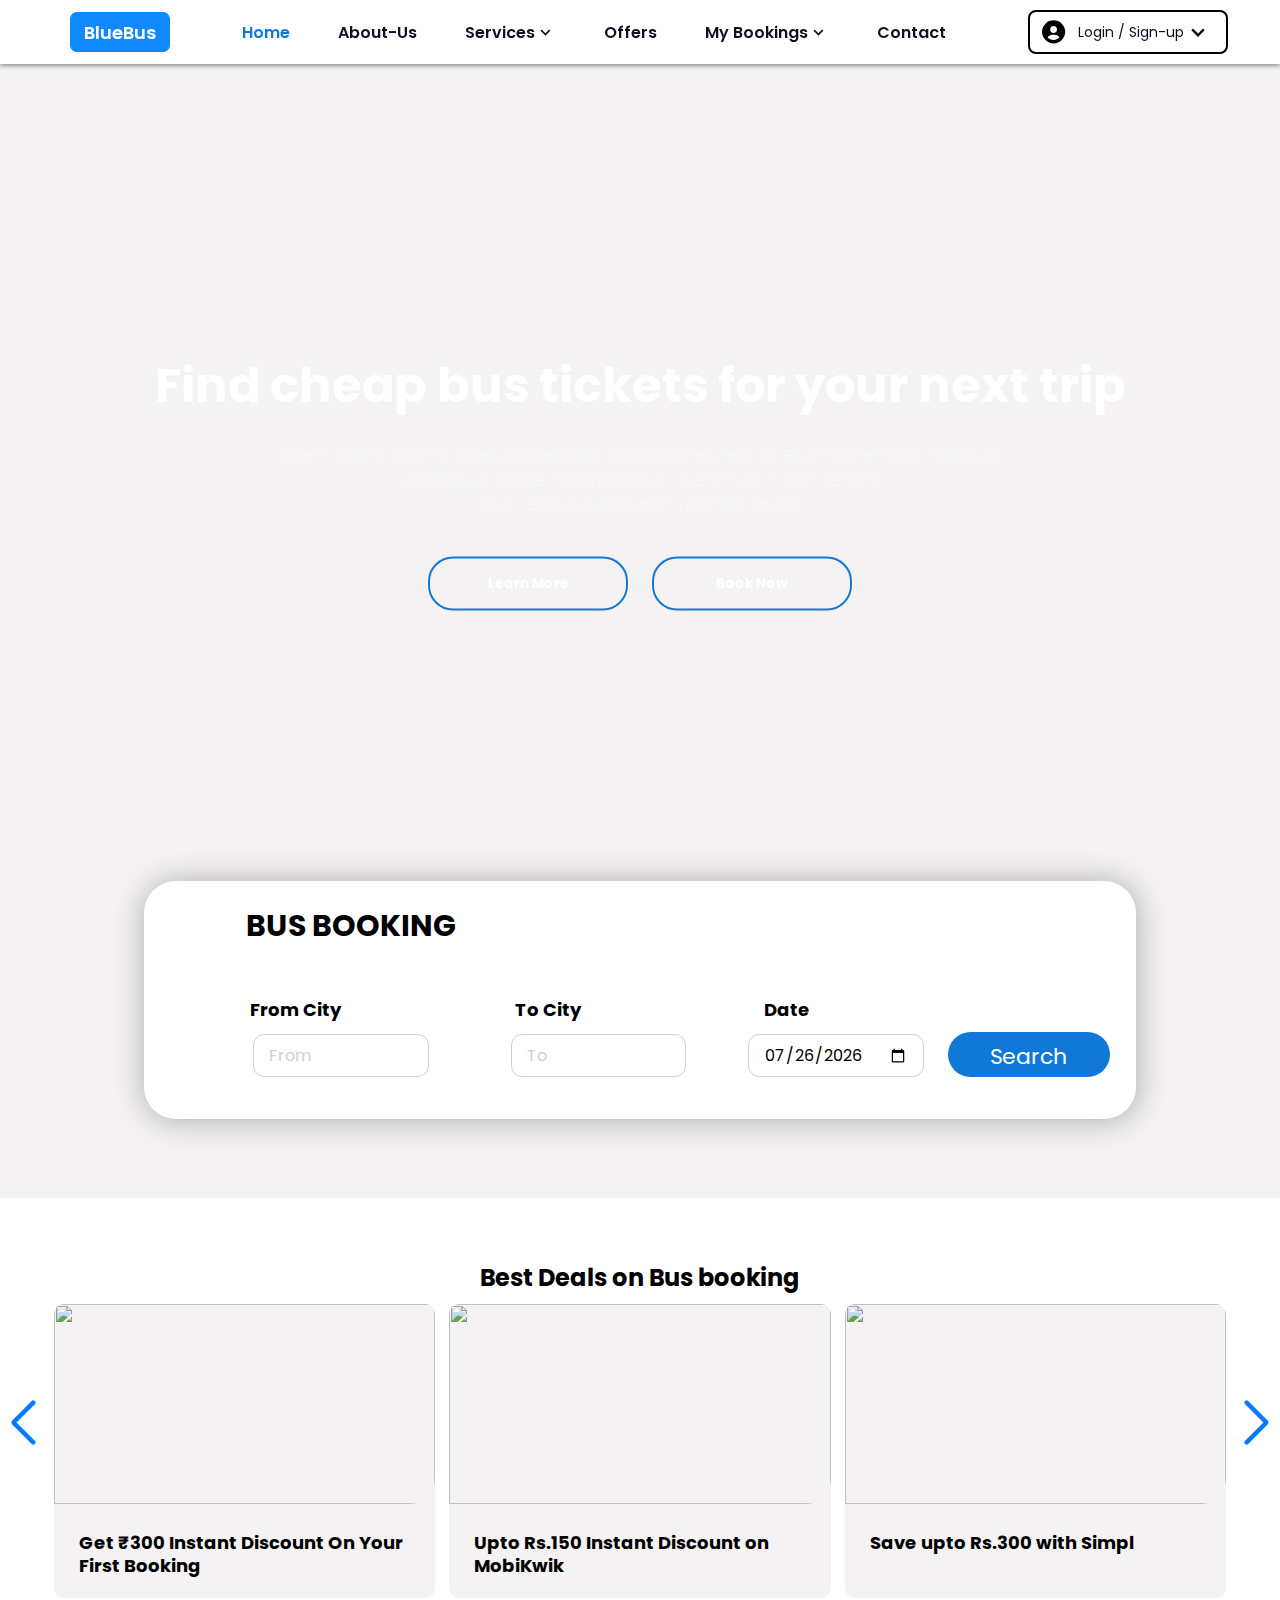
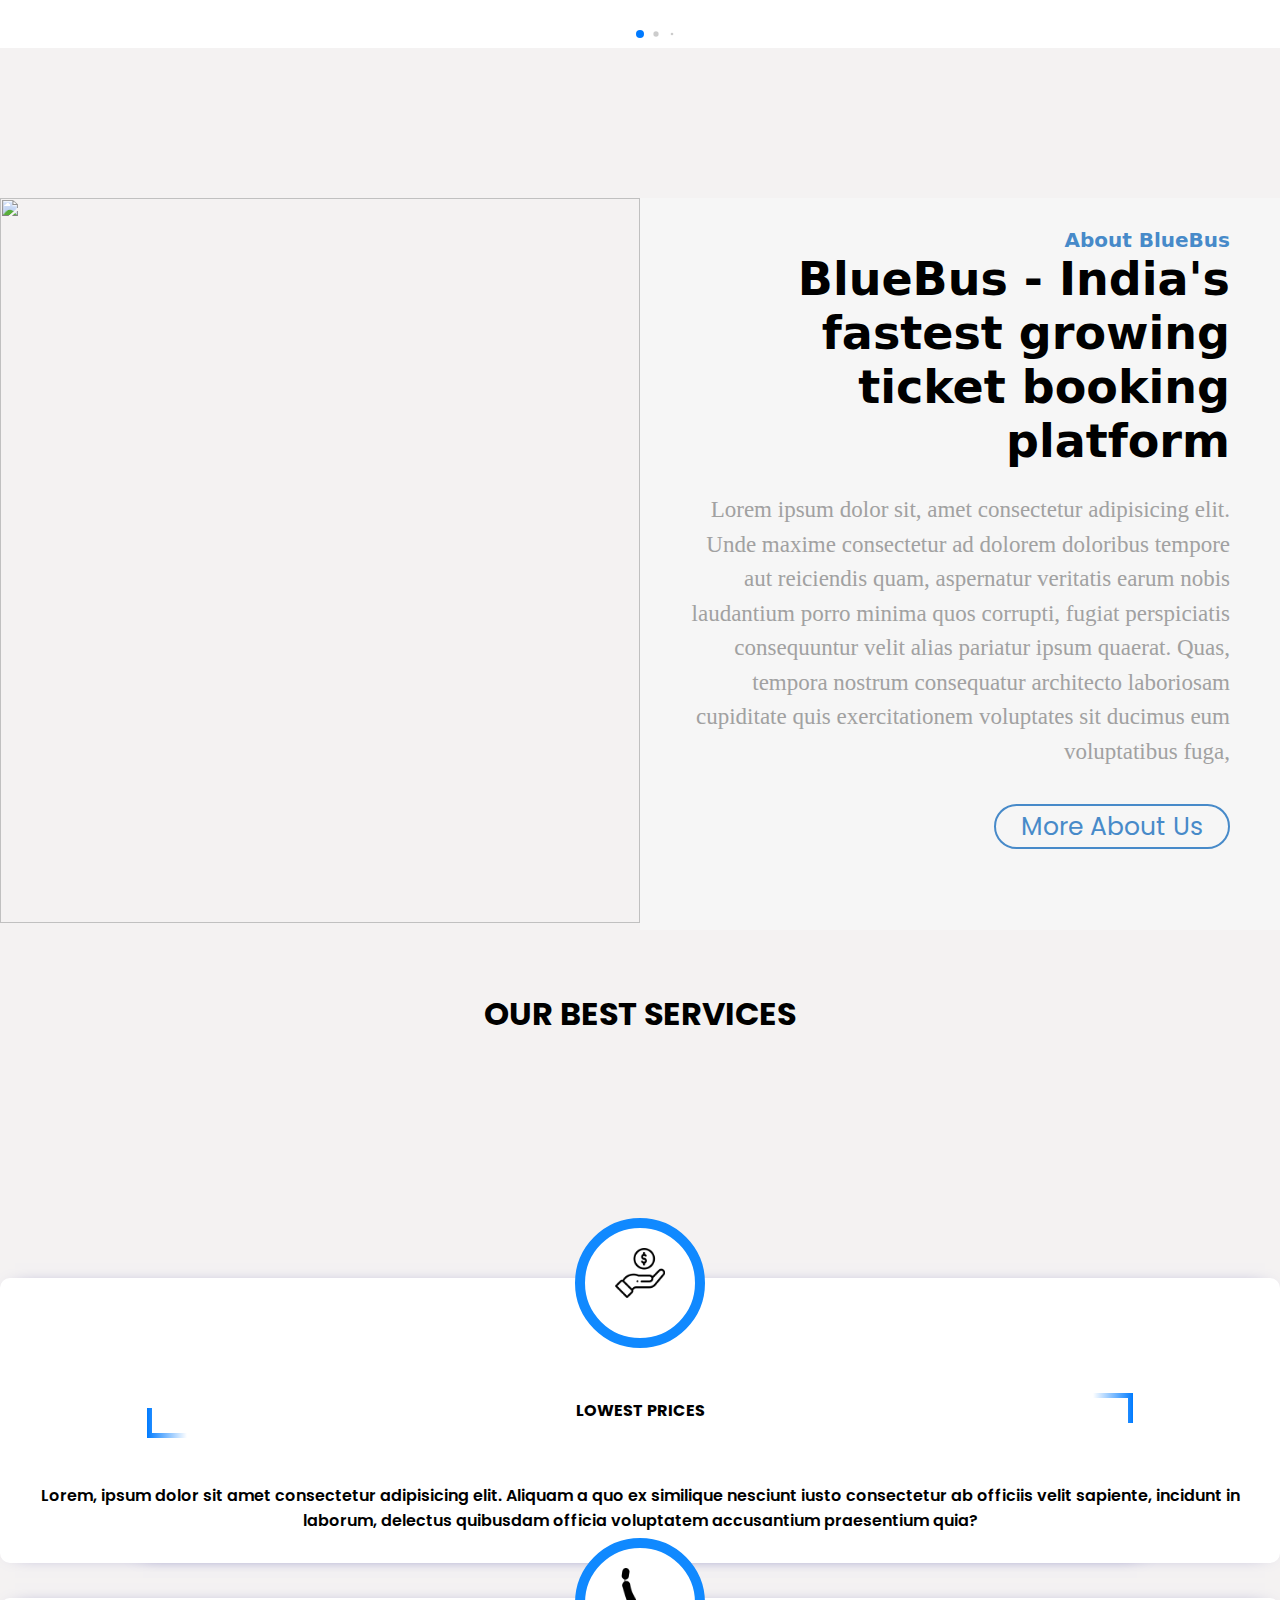
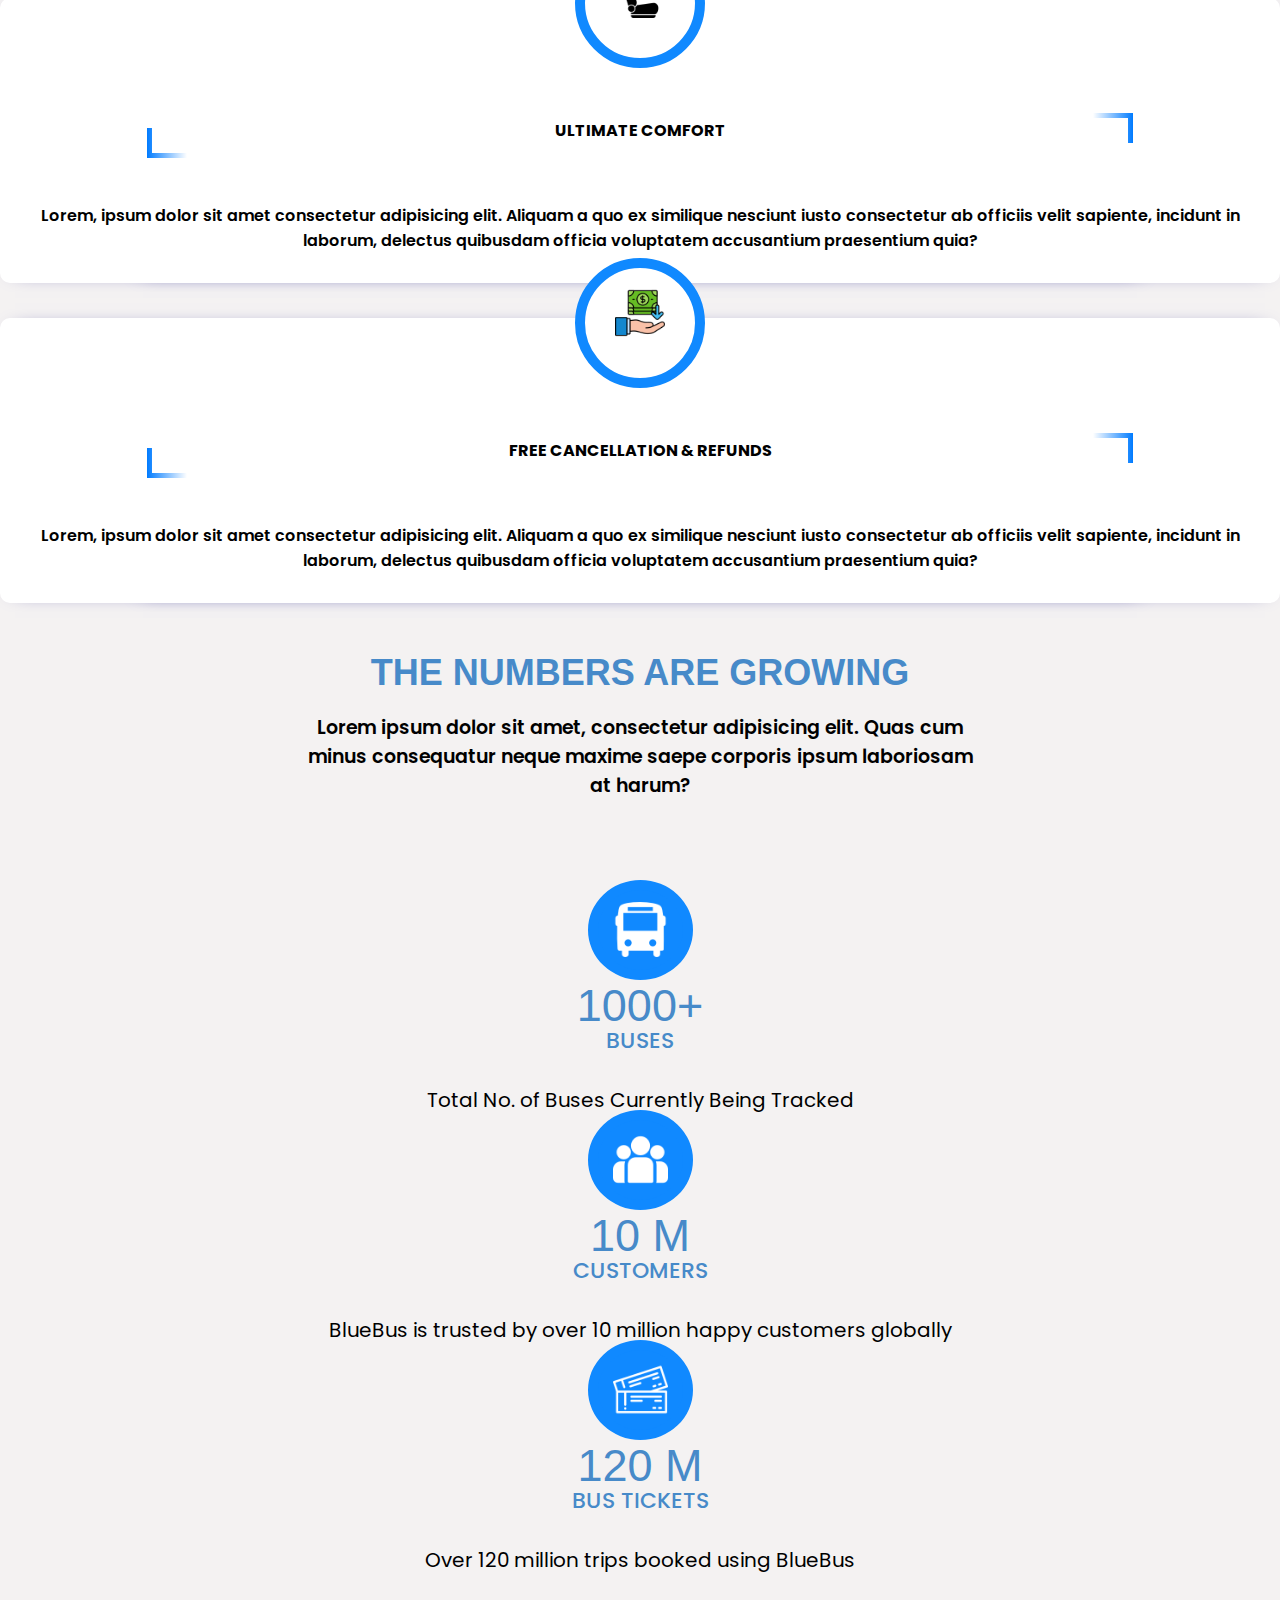
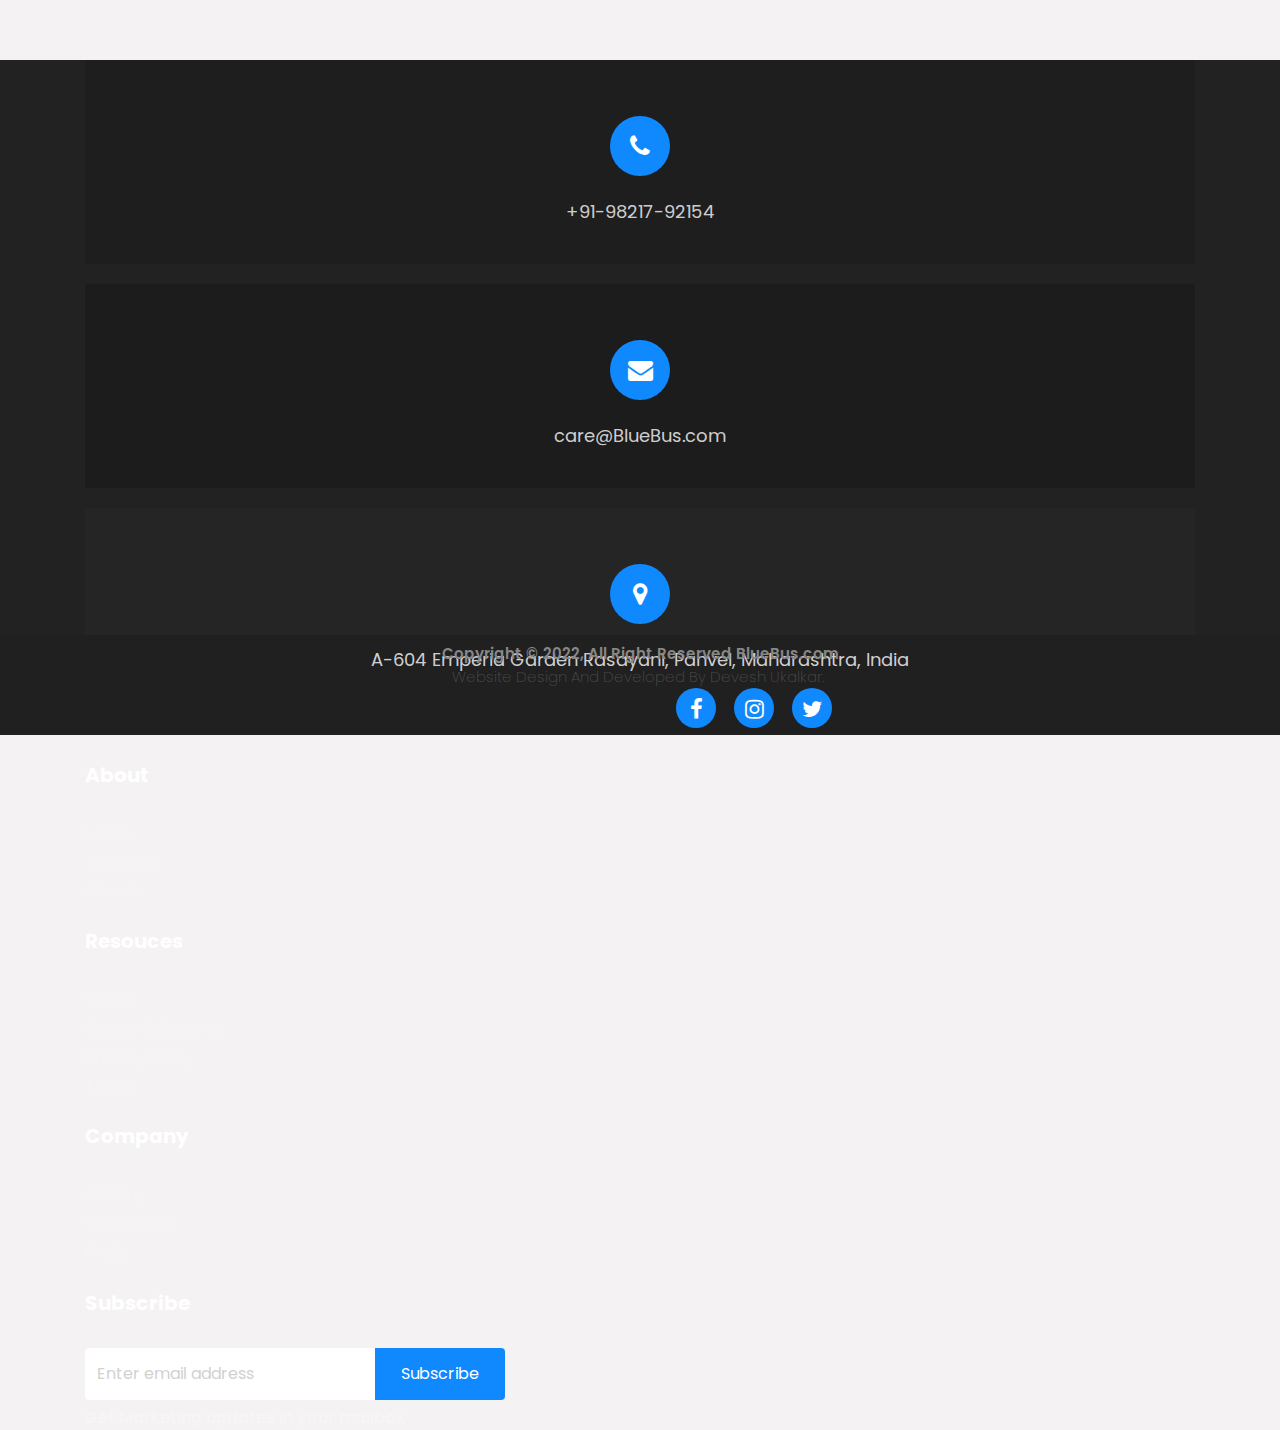
==== commit c6fe0774: "update" ====
--- a/index.html
+++ b/index.html
@@ -40,9 +40,9 @@
             <div class="nav__content bd-grid">
                 <a href="" class="nav__perfil">
                     <div class="nav__img">
-                        <img src="images/logo.png" alt="">
-                    </div>
-
+                        <!-- <img src="background/logo.png" alt=""> -->
+                        <p>BlueBus</p>
+                    </div>
                 </a>
 
                 <div class="nav__menu">
@@ -81,12 +81,12 @@
                 </div>
                 <div class="nav__perfil">
                     <div class="login-tab">
-                        <div class="login-tab-wrapper">
+                        <button onclick="openlogin()" class="login-tab-wrapper">
                             <span class="hover-effect-login"></span>
                             <i class='bx bxs-user-circle'></i>
-                            <a href="pages/Login.html" class="nav__link" id="login-btn">Login / Sign-up</a>
+                            <a href="#" class="nav__link" id="login-btn">Login / Sign-up</a>
                             <i class='bx bx-chevron-down'></i>
-                        </div>
+                        </button>
                     </div>
                 </div>
             </div>
@@ -101,8 +101,10 @@
                 dolore magna aliqua. Ut enim ad minim veniam,<br> quis nostrud exercitation ullamco laboris
             </p>
             <div class="home-btn">
-                <button type="button"><span class="hover-effect"></span>Learn More</button>
-                <button type="button"><span class="hover-effect"></span>Book Now</button>
+                <a href="pages/About.html"><button type="button"><span class="hover-effect"></span>Learn
+                        More</button></a>
+                <a href="pages/Search_bus.html"><button type="button"><span class="hover-effect"></span>Book
+                        Now</button></a>
             </div>
         </div>
     </section>
@@ -113,7 +115,7 @@
             <div class="form-input">
                 <p>From City</p>
                 <label for="Text"></label>
-                <input type="Text" list="from_city" placeholder="From" /required>
+                <input type="Text" list="from_city" placeholder="From">
                 <datalist id="from_city">
                     <option value="Amaravati, Andhra Pradesh">Amaravati, Andhra Pradesh</option>
                     <option value="Adoni, Andhra Pradesh">Adoni, Andhra Pradesh</option>
@@ -289,7 +291,7 @@
                 </datalist>
                 <p style="left: 78px;">To City</p>
                 <label for="Text"></label>
-                <input type="text" list="to_city" placeholder="To" /required>
+                <input type="text" list="to_city" placeholder="To">
                 <datalist id="to_city">
                     <option value="Amaravati, Andhra Pradesh">Amaravati, Andhra Pradesh</option>
                     <option value="Adoni, Andhra Pradesh">Adoni, Andhra Pradesh</option>
@@ -465,8 +467,9 @@
                 </datalist>
                 <p style="left: 70px;">Date</p>
                 <label for="date"></label>
-                <input type="date" placeholder="From Date" id="currentDate" /required>
-                <a href="pages/Search_bus.html"><button class="subscribe-btn">Search</button></a>
+                <input type="date" placeholder="From Date" id="currentDate">
+                <a href="pages/Search_bus.html" class="subscribe-btn-a"><button
+                        class="subscribe-btn">Search</button></a>
             </div>
     </form>
     </div>
@@ -864,16 +867,17 @@
         </div>
     </div>
 
-    <div class="scrolltop">
-        <img src="images/icon.png" alt="Go-to-top" id="myBtn" onclick="topFunction()">
-    </div>
+    <button id="topBtn" onclick="topFunction()">
+        <i class='fa fa-arrow-up' alt="Go-to-top"></i>
+    </button>
 
     <script src="javascript/script.js"></script>
     <script src="https://cdn.jsdelivr.net/npm/swiper/swiper-bundle.min.js"></script>
+    <script src="https://ajax.googleapis.com/ajax/libs/jquery/3.3.1/jquery.min.js"></script>
     <script>
         var swiper = new Swiper(".slide-content", {
-            slidesPerView: 3,
-            spaceBetween: 25,
+            slidesPerView: 4,
+            spaceBetween: 14,
             loop: true,
             centerSlide: 'true',
             fade: 'true',
@@ -905,21 +909,20 @@
             },
         });
 
-        var mybutton = document.getElementById("myBtn");
-        window.onscroll = function () { scrollFunction(), navfunction() };
-
-        function scrollFunction() {
-            if (document.body.scrollTop > 20 || document.documentElement.scrollTop > 20) {
-                mybutton.style.display = "block";
-            } else {
-                mybutton.style.display = "none";
-            }
-        }
-        function topFunction() {
-            document.body.scrollTop = 0;
-            document.documentElement.scrollTop = 0;
-        }
-
+        $(document).ready(function () {
+
+            $(window).scroll(function () {
+                if ($(this).scrollTop() > 40) {
+                    $('#topBtn').fadeIn();
+                } else {
+                    $('#topBtn').fadeOut();
+                }
+            });
+
+            $("#topBtn").click(function () {
+                $('html ,body').animate({ scrollTop: 0 }, 800);
+            });
+        });
     </script>
 </body>
 
--- a/css/styles.css
+++ b/css/styles.css
@@ -2,6 +2,7 @@
 @import url('https://fonts.googleapis.com/css2?family=Montserrat&display=swap');
 @import url('https://fonts.googleapis.com/css2?family=Poppins:wght@300;400;500;600&display=swap');
 @import url("https://fonts.googleapis.com/css2?family=Open+Sans:wght@400;600&display=swap");
+@import url('https://fonts.googleapis.com/css2?family=Montserrat&family=Rubik&display=swap');
 
 /* utility Classes */
 * {
@@ -51,24 +52,23 @@
 }
 
 /* Scroll Top  */
-#myBtn {
+#topBtn {
+    position: fixed;
+    bottom: 40px;
+    right: 40px;
+    font-size: 22px;
+    width: 50px;
+    height: 50px;
+    background: #007bff;
+    color: white;
+    border: none;
+    cursor: pointer;
+    border-radius: 5px;
     display: none;
-    position: fixed;
-    bottom: 20px;
-    right: 30px;
-    z-index: 99;
-    cursor: pointer;
-    padding: 0px 2px;
-    padding-bottom: 2px;
-    height: 50px;
-    width: 60px;
-    border-radius: 50%;
-    background: rgba(23, 24, 27, 0.85);
-    transition-duration: 0.5s;
-}
-
-#myBtn:hover {
-    background: #007bff;
+}
+
+#topBtn:hover {
+    background: #499cf6;
 }
 
 /* Navigation Bar */
@@ -103,7 +103,7 @@
     display: flex;
     justify-content: space-between;
     align-items: center;
-    box-shadow: 0 2px 4px rgba(0, 0, 0, 0.1);
+    box-shadow: 0 2px 4px rgba(0, 0, 0, 0.4);
 }
 
 .header__logo {
@@ -254,18 +254,19 @@
     }
 
     .nav__img {
-        width: 70px;
-        height: 60px;
+        width: 100px;
+        height: 40px;
         margin-right: .5rem;
         margin-bottom: 0;
         border: 2px solid #1089ff;
-        background-color: #f1f9f2;
-        border-radius: 50%;
-    }
-
-    .nav__img img {
-        width: 85px;
-        height: 56px;
+        background-color: #1089ff;
+        border-radius: 7px;
+    }
+
+    .nav__img p {
+        margin-top: 5px;
+        font-size: 18px;
+        color: white;
     }
 
     .nav__name {
@@ -307,16 +308,13 @@
     }
 
     .nav__perfil button {
-        padding: 10px 32px;
-        height: 45px;
-        border-radius: 28px;
+        border-radius: 8px;
         border: 2px solid black;
         background: transparent;
         font-size: 18px;
         outline: none;
         cursor: pointer;
         margin-left: 18px;
-        margin-top: 4px;
     }
 
     .login-tab {
@@ -443,7 +441,7 @@
     /* background-image: linear-gradient(rgba(0, 0, 0, 0.60), rgba(0, 0, 0, 0.60)), url(https://cdn.dnaindia.com/sites/default/files/styles/full/public/2022/05/03/1674214-may-teamology-article-2-dna.jpg); */
     background-size: cover;
     background-position: center;
-    animation: changeImage 40s ease-in-out infinite;
+    animation: changeImage 50s ease-in-out infinite;
     background-attachment: fixed;
 }
 
@@ -452,20 +450,44 @@
         background-image: linear-gradient(rgba(0, 0, 0, 0.60), rgba(0, 0, 0, 0.60)), url(../background/bg_1.jpg);
     }
 
-    25% {
+    10% {
         background-image: linear-gradient(rgba(0, 0, 0, 0.60), rgba(0, 0, 0, 0.60)), url(../background/bg_2.jpg);
     }
 
+    20% {
+        background-image: linear-gradient(rgba(0, 0, 0, 0.60), rgba(0, 0, 0, 0.60)), url(../background/bg_3.jpg);
+    }
+
+    30% {
+        background-image: linear-gradient(rgba(0, 0, 0, 0.60), rgba(0, 0, 0, 0.60)), url(../background/bg_4.jpg);
+    }
+
+    40% {
+        background-image: linear-gradient(rgba(0, 0, 0, 0.60), rgba(0, 0, 0, 0.60)), url(../background/bg_5.jpg);
+    }
+
     50% {
-        background-image: linear-gradient(rgba(0, 0, 0, 0.60), rgba(0, 0, 0, 0.60)), url(../background/bg_3.jpg);
-    }
-
-    75% {
-        background-image: linear-gradient(rgba(0, 0, 0, 0.60), rgba(0, 0, 0, 0.60)), url(../background/bg_4.jpg);
+        background-image: linear-gradient(rgba(0, 0, 0, 0.60), rgba(0, 0, 0, 0.60)), url(../background/bg_6.jpg);
+    }
+
+    60% {
+        background-image: linear-gradient(rgba(0, 0, 0, 0.60), rgba(0, 0, 0, 0.60)), url(https://cdn.dnaindia.com/sites/default/files/styles/full/public/2022/05/03/1674214-may-teamology-article-2-dna.jpg);
+    }
+
+    70% {
+        background-image: linear-gradient(rgba(0, 0, 0, 0.60), rgba(0, 0, 0, 0.60)), url(../background/bg_8.jpg);
+    }
+
+    80% {
+        background-image: linear-gradient(rgba(0, 0, 0, 0.60), rgba(0, 0, 0, 0.60)), url(../background/bg.jpg);
+    }
+
+    90% {
+        background-image: linear-gradient(rgba(0, 0, 0, 0.60), rgba(0, 0, 0, 0.60)), url(../background/bg.jpg);
     }
 
     100% {
-        background-image: linear-gradient(rgba(0, 0, 0, 0.60), rgba(0, 0, 0, 0.60)), url(../background/bg_5.jpg);
+        background-image: linear-gradient(rgba(0, 0, 0, 0.60), rgba(0, 0, 0, 0.60)), url(../background/bg_1.jpg);
     }
 }
 
@@ -834,7 +856,7 @@
 
 #services-container h1 {
     text-align: center;
-    margin: 50px auto 170px !important;
+    margin: 60px auto 225px !important;
 }
 
 .main {
@@ -974,8 +996,8 @@
 }
 
 .achievement-image {
-    width: 130px;
-    height: 130px;
+    width: 105px;
+    height: 100px;
     border-radius: 50%;
     margin: -90px auto 0;
     background: #1089ff;
@@ -983,9 +1005,9 @@
 }
 
 .achievement-image img {
-    width: 70px;
-    height: 70px;
-    margin-top: 18px;
+    width: 55px;
+    height: 55px;
+    margin-top: 12px;
     transition: transform 1s;
 }
 
@@ -1357,7 +1379,7 @@
 }
 
 .offers-logo img {
-    width: 415px;
+    width: 100%;
     height: 160px;
 }
 
@@ -1402,7 +1424,7 @@
 }
 
 .gallery-text h2 {
-    font-size: 30px;
+    font-size: 28px;
     text-transform: uppercase;
     margin-bottom: 15px;
     color: #3e3a45;
@@ -1487,6 +1509,9 @@
 
 .filter-section {
     width: 24%;
+    position: sticky;
+    bottom: 0px;
+    align-self: flex-end;
 }
 
 .result-section {
@@ -1506,7 +1531,7 @@
 }
 
 .search-input {
-    width: 200px;
+    width: 160px;
     position: relative;
     top: 10px;
     padding: 8px;
@@ -1627,7 +1652,7 @@
 
 .sort-text h1 {
     font-weight: bold;
-    font-size: 20px;
+    font-size: 18px;
     font-family: Quicksand;
 }
 
@@ -1746,7 +1771,7 @@
     height: 0px;
 }
 
-.bus-seats a button {
+.bus-seats button {
     height: 40px;
     padding: 4px 15px;
     margin-top: 10px;
@@ -2360,7 +2385,7 @@
     align-items: center;
     justify-content: center;
     column-gap: 30px;
-    /* margin-top: 65px; */
+    margin-top: 65px;
     background-image: linear-gradient(rgba(0, 0, 0, 0.60), rgba(0, 0, 0, 0.60)), url(https://en.byd.com/wp-content/uploads/2020/12/columbia2-1024x576.jpg);
     background-size: cover;
     -webkit-background-size: cover;
@@ -2543,4 +2568,431 @@
     .form {
         padding: 20px 10px;
     }
+}
+
+/* Seat Design Section  */
+
+.redbutton {
+    background-color: aqua;
+}
+
+#seat-select {
+    display: none;
+    height: 700px;
+}
+
+.bus-info {
+    display: flex;
+    justify-content: left;
+    margin-top: 20px;
+}
+
+.bus-info i {
+    margin: 7px 12px;
+    font-size: 20px;
+}
+
+.bus-info p {
+    font-size: 20px;
+}
+
+.seat-price {
+    display: flex;
+    flex-direction: row;
+}
+
+.seat-price h5 {
+    font-weight: 700;
+    line-height: 30px;
+    margin: 0;
+    font-size: 16px;
+}
+
+.seat-price ul {
+    display: flex;
+    list-style: none;
+    margin: 0px 0px 10px 30px;
+}
+
+.price {
+    width: 75px !important;
+    margin-right: 10px;
+    border-radius: 2px;
+    border: 1px solid #ddd;
+    background-color: rgb(224, 162, 162);
+    color: #3e3e52;
+    text-align: center;
+    cursor: pointer;
+    height: 33px;
+    padding: 6px 5px 4px;
+    font-size: 14px;
+    font-weight: 700;
+}
+
+.selected-price {
+    background: #545454;
+    color: #fff;
+}
+
+.seat-layout {
+    height: 400px;
+}
+
+.upper-seat {
+    background-color: rgb(175, 231, 232);
+    border-left: 6px solid #2a2929a8;
+    height: 200px;
+    margin: 30px -10px;
+    display: flex;
+    width: 620px;
+}
+
+.lower-seat {
+    background-color: rgb(175, 231, 232);
+    border-left: 6px solid #2a2929a8;
+    height: 200px;
+    margin: 30px -10px;
+    display: flex;
+    width: 620px;
+}
+
+.seat-ul {
+    display: flex;
+    list-style: none;
+}
+
+.seat-ul-lower {
+    display: flex;
+    list-style: none;
+    margin: 15px 0px;
+}
+
+.seat-ul-side {
+    display: flex;
+    list-style: none;
+    margin-top: 60px;
+}
+
+.seat {
+    width: 60px !important;
+    margin-top: 15px;
+    margin-right: 10px;
+    border-radius: 2px;
+    border: 1px solid black;
+    background-color: #fff;
+    cursor: pointer;
+    height: 30px;
+    color: #3e3e52;
+    /* text-align: center;
+    padding: 6px 5px 4px;
+    font-size: 14px;
+    font-weight: 700; */
+}
+
+.seat-side {
+    width: 40px !important;
+    margin-top: 15px;
+    margin-right: 10px;
+    border-radius: 2px;
+    border: 1px solid black;
+    background-color: #fff;
+    cursor: pointer;
+    height: 65px;
+}
+
+.seat-design {
+    width: 9px;
+    height: 15px;
+    margin: 6px 5px;
+    float: right;
+    border: 2px solid rgb(90, 87, 87);
+    border-radius: 2px;
+}
+
+.seat-design-side {
+    width: 10px;
+    height: 35px;
+    margin: 12px 6px;
+    float: right;
+    border: 2px solid rgb(90, 87, 87);
+    border-radius: 2px;
+}
+
+.bus-details p {
+    font-family: 'Rubik', sans-serif;
+    font-weight: 400;
+    color: #333;
+    font-size: 12px;
+    margin-bottom: 10px;
+}
+
+.bus-details span {
+    font-weight: 600;
+}
+
+.bus-details h3 {
+    font-family: 'Rubik', sans-serif;
+    font-weight: bolder;
+    color: #333;
+    font-size: 22px;
+    margin-bottom: 24px;
+}
+
+.points form {
+    display: flex;
+    flex-direction: column;
+}
+
+.points label {
+    margin: 10px 0px;
+    font-size: 14px;
+}
+
+.points select {
+    height: 32px;
+    width: 100%;
+    padding: 5px 9px 5px;
+    font-size: 14px;
+}
+
+.submit-btn {
+    font-family: 'Open Sans', sans-serif;
+    font-size: 14px;
+    text-transform: uppercase;
+    color: #fff;
+    background: #1089ff;
+    border: none;
+    border-radius: 5px;
+    padding: 10px 0px;
+    cursor: pointer;
+    width: 40%;
+    margin-top: 25px;
+    transition: all 0.4s ease;
+}
+
+.submit-btn:disabled,
+.submit-btn[disabled] {
+    cursor: default;
+    color: #000 !important;
+    text-shadow: none;
+    background: #e6e6e6;
+}
+
+.seat-amount {
+    margin-top: 30px;
+    font-size: 14px;
+}
+.seat-amount p{
+    font-weight: 500;
+}
+
+#seatno {
+    font-weight: 600;
+}
+.seat.occupied {
+    background-color: #ddd;
+    cursor: default;
+}
+
+.selected-seat {
+    background-color: rgb(100, 191, 100);
+}
+
+#total,
+#count {
+    font-weight: 600;
+    font-family: Arial, Helvetica, sans-serif;
+}
+
+.popuptext {
+    visibility: hidden;
+    width: 100px;
+    background-color: #555;
+    color: #fff;
+    text-align: center;
+    border-radius: 6px;
+    padding: 8px 0;
+    position: absolute;
+    z-index: 1;
+    font-size: 14px;
+    margin-left: -20px;
+    margin-top: -53px;
+}
+
+/* .popuplower {
+    visibility: hidden;
+    width: 160px;
+    background-color: #555;
+    color: #fff;
+    text-align: center;
+    border-radius: 6px;
+    padding: 8px 0;
+    position: absolute;
+    z-index: 1;
+    top: 30%;
+    margin-left: -50px;
+} */
+
+/* .lowerside {
+    visibility: hidden;
+    width: 160px;
+    background-color: #555;
+    color: #fff;
+    text-align: center;
+    border-radius: 6px;
+    padding: 8px 0;
+    position: absolute;
+    z-index: 1;
+    top: 45%;
+    margin-left: -50px;
+} */
+
+.popuptext::after {
+    content: "";
+    position: absolute;
+    top: 100%;
+    left: 50%;
+    margin-left: -5px;
+    border-width: 5px;
+    border-style: solid;
+    border-color: #555 transparent transparent transparent;
+}
+
+/* Toggle this class - hide and show the popup */
+.show {
+    visibility: visible;
+    -webkit-animation: fadeIn 1s;
+    animation: fadeIn 1s;
+}
+
+/* Add animation (fade in the popup) */
+@-webkit-keyframes fadeIn {
+    from {
+        opacity: 0;
+    }
+
+    to {
+        opacity: 1;
+    }
+}
+
+@keyframes fadeIn {
+    from {
+        opacity: 0;
+    }
+
+    to {
+        opacity: 1;
+    }
+}
+
+.seat:hover .popuptext {
+    visibility: visible;
+    opacity: 1;
+}
+
+#ticketPrice {
+    display: none;
+}
+
+.seat-map {
+    display: flex;
+    flex-direction: row;
+}
+
+.seat-map ul {
+    display: flex;
+    list-style: none;
+    padding: 0;
+    margin: 5px 0px;
+    margin-bottom: 0;
+}
+
+.seat-map-li {
+    width: 30px !important;
+    margin: 0px 8px;
+    border-radius: 2px;
+    border: 1px solid #ddd;
+    background-color: rgb(224, 162, 162);
+    height: 25px;
+}
+
+.available {
+    background-color: #fff;
+    border: 1px solid #C0C0C0;
+}
+
+.selected {
+    background-color: #CCE8B5;
+    border: 1px solid #C0C0C0;
+}
+
+.unavailable {
+    background-color: #C0C0C0;
+    border: 1px solid #C0C0C0;
+}
+
+.ladies-booked {
+    background-color: #c396a6;
+    border: 1px solid #ed719e;
+}
+
+.for-ladies {
+    background-color: #fff;
+    border: 1px solid #ed719e;
+}
+
+.seat-line {
+    border-left: 2px solid black;
+    height: 200px;
+}
+
+.seat-image {
+    height: 40px;
+    width: 40px;
+    margin: 32px 12px;
+    transform: rotate(270deg);
+}
+
+.seat-align {
+    margin-left: 5px;
+}
+
+.lower-deck {
+    margin-left: 64px;
+}
+
+@media screen and (max-width: 1400px) {
+    .bus-seats button {
+        font-size: 16px;
+    }
+
+    .upper-seat {
+        width: 528px;
+    }
+
+    .lower-seat {
+        width: 528px;
+    }
+
+    .seat {
+        width: 50px !important;
+        height: 28px;
+    }
+
+    .seat-ul-side .seat {
+        width: 30px !important;
+        height: 50px;
+    }
+
+    .seat-ul-side .seat .seat-design-side {
+        width: 9px;
+        height: 25px;
+    }
+
+    .seat-design {
+        width: 8px;
+        height: 14px;
+    }
+
 }